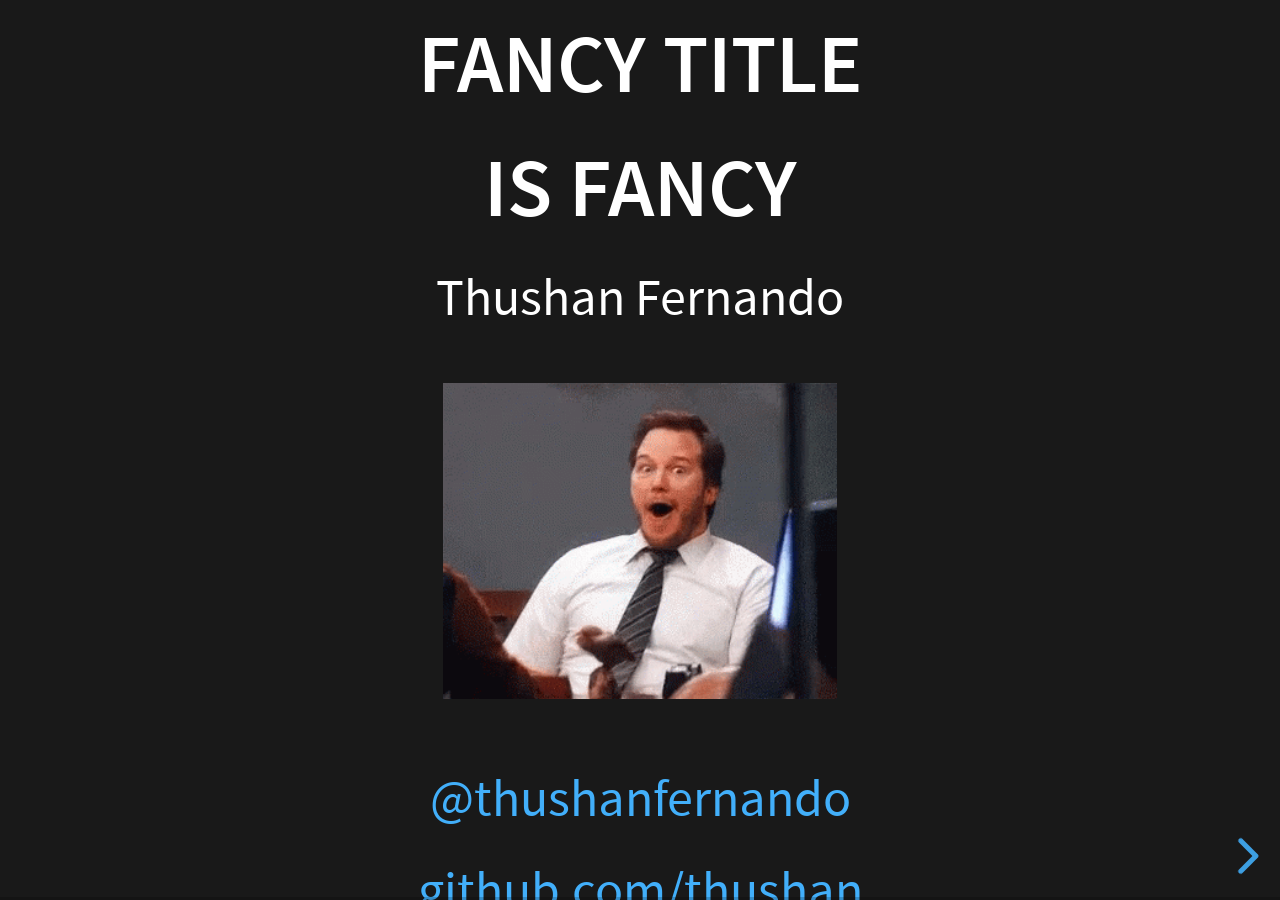
==== index.html @ 1bc40260 "Initial commit" ====
<!doctype html>
<html>
<head>
	<meta charset="utf-8">
	<meta name="viewport" content="width=device-width, initial-scale=1.0, maximum-scale=1.0, user-scalable=no">

	<meta name="apple-mobile-web-app-capable" content="yes">
	<meta name="apple-mobile-web-app-status-bar-style" content="black-translucent">

	<meta name="description" content="">
	<meta name="author" content="Thushan Fernando">

	<title>Fancy Title (2024)</title>

	<link rel="stylesheet" href="engine/reset.css">
	<link rel="stylesheet" href="engine/reveal.css">
	<link rel="stylesheet" href="engine/thushan.css">
	<link rel="stylesheet" href="engine/theme/black.css" id="theme">
	<link rel="stylesheet" href="engine/plugin/highlight/monokai.css" id="highlight-theme">
</head>
<body>
	<div class="reveal">
		<div class="slides">
			<section data-markdown>
				## Fancy title
				## Is fancy
				Thushan Fernando

				![Splash Image](assets/img/memes/chris-pratt-omg.gif)

				[@thushanfernando](https://twitter.com/thushanfernando)

				[github.com/thushan](https://github.com/thushan)
			</section>

			<section>
				<h3>Flowchart</h3>
				<div class="mermaid">
				  <pre>
					%%{init: {'theme': 'dark', 'themeVariables': { 'darkMode': true }}}%%
					flowchart TD
					  A[Start] --> B{Is it?};
					  B -- Yes --> C[OK];
					  C --> D[Rethink];
					  D --> B;
					  B -- No ----> E[End];
				  </pre>
				</div>
			  </section>
		</div>
	</div>

	<script src="engine/reveal.js"></script>
	<script src="engine/plugin/chart/chart.min.js"></script>
	<script src="engine/plugin/chart/plugin.js"></script>
	<script src="engine/plugin/chalkboard/plugin.js"></script>
	<script src="engine/plugin/notes/notes.js"></script>
	<script src="engine/plugin/markdown/markdown.js"></script>
	<script src="engine/plugin/highlight/highlight.js"></script>
	<script src="engine/plugin/mermaid/mermaid.js"></script>
	<script>
		Reveal.initialize({
			hash: true,
			chart: {
				defaults: {
					global: {
						title: { fontColor: "#FFF" },
						legend: {
							labels: { fontColor: "#FFF" },
						},
					},
					scale: {
						scaleLabel: { fontColor: "#FFF" },
						gridLines: { color: "#FFF", zeroLineColor: "#FFF" },
						ticks: { fontColor: "#FFF" },
					}
				},
				line: { borderColor: ["rgba(20,220,220,.8)", "rgba(220,120,120,.8)", "rgba(20,120,220,.8)"], "borderDash": [[5, 10], [0, 0]] },
				bar: { backgroundColor: ["rgba(20,220,220,.8)", "rgba(220,120,120,.8)", "rgba(20,120,220,.8)"] },
				pie: { backgroundColor: [["rgba(0,0,0,.8)", "rgba(220,20,20,.8)", "rgba(20,220,20,.8)", "rgba(220,220,20,.8)", "rgba(20,20,220,.8)"]] },
				radar: { borderColor: ["rgba(20,220,220,.8)", "rgba(220,120,120,.8)", "rgba(20,120,220,.8)"] },
			},
			plugins: [RevealMarkdown, RevealHighlight, RevealNotes, RevealChart, RevealChalkboard, RevealMermaid]
		});
	</script>
</body>

</html>
---- engine/reveal.css ----
/*!
* reveal.js 4.0.2
* https://revealjs.com
* MIT licensed
*
* Copyright (C) 2020 Hakim El Hattab, https://hakim.se
*/
.reveal .r-stretch,.reveal .stretch{max-width:none;max-height:none}.reveal pre.r-stretch code,.reveal pre.stretch code{height:100%;max-height:100%;box-sizing:border-box}.reveal .r-fit-text{display:inline-block;white-space:nowrap}.reveal .r-stack{display:grid}.reveal .r-stack>*{grid-area:1/1;margin:auto}.reveal .r-hstack,.reveal .r-vstack{display:flex}.reveal .r-hstack img,.reveal .r-hstack video,.reveal .r-vstack img,.reveal .r-vstack video{min-width:0;min-height:0;-o-object-fit:contain;object-fit:contain}.reveal .r-vstack{flex-direction:column;align-items:center;justify-content:center}.reveal .r-hstack{flex-direction:row;align-items:center;justify-content:center}.reveal .items-stretch{align-items:stretch}.reveal .items-start{align-items:flex-start}.reveal .items-center{align-items:center}.reveal .items-end{align-items:flex-end}.reveal .justify-between{justify-content:space-between}.reveal .justify-around{justify-content:space-around}.reveal .justify-start{justify-content:flex-start}.reveal .justify-center{justify-content:center}.reveal .justify-end{justify-content:flex-end}html.reveal-full-page{width:100%;height:100%;height:100vh;height:calc(var(--vh,1vh) * 100);overflow:hidden}.reveal-viewport{height:100%;overflow:hidden;position:relative;line-height:1;margin:0;background-color:#fff;color:#000}.reveal .slides section .fragment{opacity:0;visibility:hidden;transition:all .2s ease;will-change:opacity}.reveal .slides section .fragment.visible{opacity:1;visibility:inherit}.reveal .slides section .fragment.disabled{transition:none}.reveal .slides section .fragment.grow{opacity:1;visibility:inherit}.reveal .slides section .fragment.grow.visible{transform:scale(1.3)}.reveal .slides section .fragment.shrink{opacity:1;visibility:inherit}.reveal .slides section .fragment.shrink.visible{transform:scale(.7)}.reveal .slides section .fragment.zoom-in{transform:scale(.1)}.reveal .slides section .fragment.zoom-in.visible{transform:none}.reveal .slides section .fragment.fade-out{opacity:1;visibility:inherit}.reveal .slides section .fragment.fade-out.visible{opacity:0;visibility:hidden}.reveal .slides section .fragment.semi-fade-out{opacity:1;visibility:inherit}.reveal .slides section .fragment.semi-fade-out.visible{opacity:.5;visibility:inherit}.reveal .slides section .fragment.strike{opacity:1;visibility:inherit}.reveal .slides section .fragment.strike.visible{text-decoration:line-through}.reveal .slides section .fragment.fade-up{transform:translate(0,40px)}.reveal .slides section .fragment.fade-up.visible{transform:translate(0,0)}.reveal .slides section .fragment.fade-down{transform:translate(0,-40px)}.reveal .slides section .fragment.fade-down.visible{transform:translate(0,0)}.reveal .slides section .fragment.fade-right{transform:translate(-40px,0)}.reveal .slides section .fragment.fade-right.visible{transform:translate(0,0)}.reveal .slides section .fragment.fade-left{transform:translate(40px,0)}.reveal .slides section .fragment.fade-left.visible{transform:translate(0,0)}.reveal .slides section .fragment.current-visible,.reveal .slides section .fragment.fade-in-then-out{opacity:0;visibility:hidden}.reveal .slides section .fragment.current-visible.current-fragment,.reveal .slides section .fragment.fade-in-then-out.current-fragment{opacity:1;visibility:inherit}.reveal .slides section .fragment.fade-in-then-semi-out{opacity:0;visibility:hidden}.reveal .slides section .fragment.fade-in-then-semi-out.visible{opacity:.5;visibility:inherit}.reveal .slides section .fragment.fade-in-then-semi-out.current-fragment{opacity:1;visibility:inherit}.reveal .slides section .fragment.highlight-blue,.reveal .slides section .fragment.highlight-current-blue,.reveal .slides section .fragment.highlight-current-green,.reveal .slides section .fragment.highlight-current-red,.reveal .slides section .fragment.highlight-green,.reveal .slides section .fragment.highlight-red{opacity:1;visibility:inherit}.reveal .slides section .fragment.highlight-red.visible{color:#ff2c2d}.reveal .slides section .fragment.highlight-green.visible{color:#17ff2e}.reveal .slides section .fragment.highlight-blue.visible{color:#1b91ff}.reveal .slides section .fragment.highlight-current-red.current-fragment{color:#ff2c2d}.reveal .slides section .fragment.highlight-current-green.current-fragment{color:#17ff2e}.reveal .slides section .fragment.highlight-current-blue.current-fragment{color:#1b91ff}.reveal:after{content:'';font-style:italic}.reveal iframe{z-index:1}.reveal a{position:relative}@keyframes bounce-right{0%,10%,25%,40%,50%{transform:translateX(0)}20%{transform:translateX(10px)}30%{transform:translateX(-5px)}}@keyframes bounce-left{0%,10%,25%,40%,50%{transform:translateX(0)}20%{transform:translateX(-10px)}30%{transform:translateX(5px)}}@keyframes bounce-down{0%,10%,25%,40%,50%{transform:translateY(0)}20%{transform:translateY(10px)}30%{transform:translateY(-5px)}}.reveal .controls{display:none;position:absolute;top:auto;bottom:12px;right:12px;left:auto;z-index:11;color:#000;pointer-events:none;font-size:10px}.reveal .controls button{position:absolute;padding:0;background-color:transparent;border:0;outline:0;cursor:pointer;color:currentColor;transform:scale(.9999);transition:color .2s ease,opacity .2s ease,transform .2s ease;z-index:2;pointer-events:auto;font-size:inherit;visibility:hidden;opacity:0;-webkit-appearance:none;-webkit-tap-highlight-color:transparent}.reveal .controls .controls-arrow:after,.reveal .controls .controls-arrow:before{content:'';position:absolute;top:0;left:0;width:2.6em;height:.5em;border-radius:.25em;background-color:currentColor;transition:all .15s ease,background-color .8s ease;transform-origin:.2em 50%;will-change:transform}.reveal .controls .controls-arrow{position:relative;width:3.6em;height:3.6em}.reveal .controls .controls-arrow:before{transform:translateX(.5em) translateY(1.55em) rotate(45deg)}.reveal .controls .controls-arrow:after{transform:translateX(.5em) translateY(1.55em) rotate(-45deg)}.reveal .controls .controls-arrow:hover:before{transform:translateX(.5em) translateY(1.55em) rotate(40deg)}.reveal .controls .controls-arrow:hover:after{transform:translateX(.5em) translateY(1.55em) rotate(-40deg)}.reveal .controls .controls-arrow:active:before{transform:translateX(.5em) translateY(1.55em) rotate(36deg)}.reveal .controls .controls-arrow:active:after{transform:translateX(.5em) translateY(1.55em) rotate(-36deg)}.reveal .controls .navigate-left{right:6.4em;bottom:3.2em;transform:translateX(-10px)}.reveal .controls .navigate-left.highlight{animation:bounce-left 2s 50 both ease-out}.reveal .controls .navigate-right{right:0;bottom:3.2em;transform:translateX(10px)}.reveal .controls .navigate-right .controls-arrow{transform:rotate(180deg)}.reveal .controls .navigate-right.highlight{animation:bounce-right 2s 50 both ease-out}.reveal .controls .navigate-up{right:3.2em;bottom:6.4em;transform:translateY(-10px)}.reveal .controls .navigate-up .controls-arrow{transform:rotate(90deg)}.reveal .controls .navigate-down{right:3.2em;bottom:-1.4em;padding-bottom:1.4em;transform:translateY(10px)}.reveal .controls .navigate-down .controls-arrow{transform:rotate(-90deg)}.reveal .controls .navigate-down.highlight{animation:bounce-down 2s 50 both ease-out}.reveal .controls[data-controls-back-arrows=faded] .navigate-up.enabled{opacity:.3}.reveal .controls[data-controls-back-arrows=faded] .navigate-up.enabled:hover{opacity:1}.reveal .controls[data-controls-back-arrows=hidden] .navigate-up.enabled{opacity:0;visibility:hidden}.reveal .controls .enabled{visibility:visible;opacity:.9;cursor:pointer;transform:none}.reveal .controls .enabled.fragmented{opacity:.5}.reveal .controls .enabled.fragmented:hover,.reveal .controls .enabled:hover{opacity:1}.reveal:not(.rtl) .controls[data-controls-back-arrows=faded] .navigate-left.enabled{opacity:.3}.reveal:not(.rtl) .controls[data-controls-back-arrows=faded] .navigate-left.enabled:hover{opacity:1}.reveal:not(.rtl) .controls[data-controls-back-arrows=hidden] .navigate-left.enabled{opacity:0;visibility:hidden}.reveal.rtl .controls[data-controls-back-arrows=faded] .navigate-right.enabled{opacity:.3}.reveal.rtl .controls[data-controls-back-arrows=faded] .navigate-right.enabled:hover{opacity:1}.reveal.rtl .controls[data-controls-back-arrows=hidden] .navigate-right.enabled{opacity:0;visibility:hidden}.reveal[data-navigation-mode=linear].has-horizontal-slides .navigate-down,.reveal[data-navigation-mode=linear].has-horizontal-slides .navigate-up{display:none}.reveal:not(.has-vertical-slides) .controls .navigate-left,.reveal[data-navigation-mode=linear].has-horizontal-slides .navigate-left{bottom:1.4em;right:5.5em}.reveal:not(.has-vertical-slides) .controls .navigate-right,.reveal[data-navigation-mode=linear].has-horizontal-slides .navigate-right{bottom:1.4em;right:.5em}.reveal:not(.has-horizontal-slides) .controls .navigate-up{right:1.4em;bottom:5em}.reveal:not(.has-horizontal-slides) .controls .navigate-down{right:1.4em;bottom:.5em}.reveal.has-dark-background .controls{color:#fff}.reveal.has-light-background .controls{color:#000}.reveal.no-hover .controls .controls-arrow:active:before,.reveal.no-hover .controls .controls-arrow:hover:before{transform:translateX(.5em) translateY(1.55em) rotate(45deg)}.reveal.no-hover .controls .controls-arrow:active:after,.reveal.no-hover .controls .controls-arrow:hover:after{transform:translateX(.5em) translateY(1.55em) rotate(-45deg)}@media screen and (min-width:500px){.reveal .controls[data-controls-layout=edges]{top:0;right:0;bottom:0;left:0}.reveal .controls[data-controls-layout=edges] .navigate-down,.reveal .controls[data-controls-layout=edges] .navigate-left,.reveal .controls[data-controls-layout=edges] .navigate-right,.reveal .controls[data-controls-layout=edges] .navigate-up{bottom:auto;right:auto}.reveal .controls[data-controls-layout=edges] .navigate-left{top:50%;left:.8em;margin-top:-1.8em}.reveal .controls[data-controls-layout=edges] .navigate-right{top:50%;right:.8em;margin-top:-1.8em}.reveal .controls[data-controls-layout=edges] .navigate-up{top:.8em;left:50%;margin-left:-1.8em}.reveal .controls[data-controls-layout=edges] .navigate-down{bottom:-.3em;left:50%;margin-left:-1.8em}}.reveal .progress{position:absolute;display:none;height:3px;width:100%;bottom:0;left:0;z-index:10;background-color:rgba(0,0,0,.2);color:#fff}.reveal .progress:after{content:'';display:block;position:absolute;height:10px;width:100%;top:-10px}.reveal .progress span{display:block;height:100%;width:100%;background-color:currentColor;transition:transform .8s cubic-bezier(.26,.86,.44,.985);transform-origin:0 0;transform:scaleX(0)}.reveal .slide-number{position:absolute;display:block;right:8px;bottom:8px;z-index:31;font-family:Helvetica,sans-serif;font-size:12px;line-height:1;color:#fff;background-color:rgba(0,0,0,.4);padding:5px}.reveal .slide-number a{color:currentColor}.reveal .slide-number-delimiter{margin:0 3px}.reveal{position:relative;width:100%;height:100%;overflow:hidden;touch-action:pinch-zoom}.reveal.embedded{touch-action:pan-y}.reveal .slides{position:absolute;width:100%;height:100%;top:0;right:0;bottom:0;left:0;margin:auto;pointer-events:none;overflow:visible;z-index:1;text-align:center;perspective:600px;perspective-origin:50% 40%}.reveal .slides>section{perspective:600px}.reveal .slides>section,.reveal .slides>section>section{display:none;position:absolute;width:100%;pointer-events:auto;z-index:10;transform-style:flat;transition:transform-origin .8s cubic-bezier(.26,.86,.44,.985),transform .8s cubic-bezier(.26,.86,.44,.985),visibility .8s cubic-bezier(.26,.86,.44,.985),opacity .8s cubic-bezier(.26,.86,.44,.985)}.reveal[data-transition-speed=fast] .slides section{transition-duration:.4s}.reveal[data-transition-speed=slow] .slides section{transition-duration:1.2s}.reveal .slides section[data-transition-speed=fast]{transition-duration:.4s}.reveal .slides section[data-transition-speed=slow]{transition-duration:1.2s}.reveal .slides>section.stack{padding-top:0;padding-bottom:0;pointer-events:none;height:100%}.reveal .slides>section.present,.reveal .slides>section>section.present{display:block;z-index:11;opacity:1}.reveal .slides>section:empty,.reveal .slides>section>section:empty,.reveal .slides>section>section[data-background-interactive],.reveal .slides>section[data-background-interactive]{pointer-events:none}.reveal.center,.reveal.center .slides,.reveal.center .slides section{min-height:0!important}.reveal .slides>section:not(.present),.reveal .slides>section>section:not(.present){pointer-events:none}.reveal.overview .slides>section,.reveal.overview .slides>section>section{pointer-events:auto}.reveal .slides>section.future,.reveal .slides>section.past,.reveal .slides>section>section.future,.reveal .slides>section>section.past{opacity:0}.reveal.slide section{-webkit-backface-visibility:hidden;backface-visibility:hidden}.reveal .slides>section[data-transition=slide].past,.reveal .slides>section[data-transition~=slide-out].past,.reveal.slide .slides>section:not([data-transition]).past{transform:translate(-150%,0)}.reveal .slides>section[data-transition=slide].future,.reveal .slides>section[data-transition~=slide-in].future,.reveal.slide .slides>section:not([data-transition]).future{transform:translate(150%,0)}.reveal .slides>section>section[data-transition=slide].past,.reveal .slides>section>section[data-transition~=slide-out].past,.reveal.slide .slides>section>section:not([data-transition]).past{transform:translate(0,-150%)}.reveal .slides>section>section[data-transition=slide].future,.reveal .slides>section>section[data-transition~=slide-in].future,.reveal.slide .slides>section>section:not([data-transition]).future{transform:translate(0,150%)}.reveal.linear section{-webkit-backface-visibility:hidden;backface-visibility:hidden}.reveal .slides>section[data-transition=linear].past,.reveal .slides>section[data-transition~=linear-out].past,.reveal.linear .slides>section:not([data-transition]).past{transform:translate(-150%,0)}.reveal .slides>section[data-transition=linear].future,.reveal .slides>section[data-transition~=linear-in].future,.reveal.linear .slides>section:not([data-transition]).future{transform:translate(150%,0)}.reveal .slides>section>section[data-transition=linear].past,.reveal .slides>section>section[data-transition~=linear-out].past,.reveal.linear .slides>section>section:not([data-transition]).past{transform:translate(0,-150%)}.reveal .slides>section>section[data-transition=linear].future,.reveal .slides>section>section[data-transition~=linear-in].future,.reveal.linear .slides>section>section:not([data-transition]).future{transform:translate(0,150%)}.reveal .slides section[data-transition=default].stack,.reveal.default .slides section.stack{transform-style:preserve-3d}.reveal .slides>section[data-transition=default].past,.reveal .slides>section[data-transition~=default-out].past,.reveal.default .slides>section:not([data-transition]).past{transform:translate3d(-100%,0,0) rotateY(-90deg) translate3d(-100%,0,0)}.reveal .slides>section[data-transition=default].future,.reveal .slides>section[data-transition~=default-in].future,.reveal.default .slides>section:not([data-transition]).future{transform:translate3d(100%,0,0) rotateY(90deg) translate3d(100%,0,0)}.reveal .slides>section>section[data-transition=default].past,.reveal .slides>section>section[data-transition~=default-out].past,.reveal.default .slides>section>section:not([data-transition]).past{transform:translate3d(0,-300px,0) rotateX(70deg) translate3d(0,-300px,0)}.reveal .slides>section>section[data-transition=default].future,.reveal .slides>section>section[data-transition~=default-in].future,.reveal.default .slides>section>section:not([data-transition]).future{transform:translate3d(0,300px,0) rotateX(-70deg) translate3d(0,300px,0)}.reveal .slides section[data-transition=convex].stack,.reveal.convex .slides section.stack{transform-style:preserve-3d}.reveal .slides>section[data-transition=convex].past,.reveal .slides>section[data-transition~=convex-out].past,.reveal.convex .slides>section:not([data-transition]).past{transform:translate3d(-100%,0,0) rotateY(-90deg) translate3d(-100%,0,0)}.reveal .slides>section[data-transition=convex].future,.reveal .slides>section[data-transition~=convex-in].future,.reveal.convex .slides>section:not([data-transition]).future{transform:translate3d(100%,0,0) rotateY(90deg) translate3d(100%,0,0)}.reveal .slides>section>section[data-transition=convex].past,.reveal .slides>section>section[data-transition~=convex-out].past,.reveal.convex .slides>section>section:not([data-transition]).past{transform:translate3d(0,-300px,0) rotateX(70deg) translate3d(0,-300px,0)}.reveal .slides>section>section[data-transition=convex].future,.reveal .slides>section>section[data-transition~=convex-in].future,.reveal.convex .slides>section>section:not([data-transition]).future{transform:translate3d(0,300px,0) rotateX(-70deg) translate3d(0,300px,0)}.reveal .slides section[data-transition=concave].stack,.reveal.concave .slides section.stack{transform-style:preserve-3d}.reveal .slides>section[data-transition=concave].past,.reveal .slides>section[data-transition~=concave-out].past,.reveal.concave .slides>section:not([data-transition]).past{transform:translate3d(-100%,0,0) rotateY(90deg) translate3d(-100%,0,0)}.reveal .slides>section[data-transition=concave].future,.reveal .slides>section[data-transition~=concave-in].future,.reveal.concave .slides>section:not([data-transition]).future{transform:translate3d(100%,0,0) rotateY(-90deg) translate3d(100%,0,0)}.reveal .slides>section>section[data-transition=concave].past,.reveal .slides>section>section[data-transition~=concave-out].past,.reveal.concave .slides>section>section:not([data-transition]).past{transform:translate3d(0,-80%,0) rotateX(-70deg) translate3d(0,-80%,0)}.reveal .slides>section>section[data-transition=concave].future,.reveal .slides>section>section[data-transition~=concave-in].future,.reveal.concave .slides>section>section:not([data-transition]).future{transform:translate3d(0,80%,0) rotateX(70deg) translate3d(0,80%,0)}.reveal .slides section[data-transition=zoom],.reveal.zoom .slides section:not([data-transition]){transition-timing-function:ease}.reveal .slides>section[data-transition=zoom].past,.reveal .slides>section[data-transition~=zoom-out].past,.reveal.zoom .slides>section:not([data-transition]).past{visibility:hidden;transform:scale(16)}.reveal .slides>section[data-transition=zoom].future,.reveal .slides>section[data-transition~=zoom-in].future,.reveal.zoom .slides>section:not([data-transition]).future{visibility:hidden;transform:scale(.2)}.reveal .slides>section>section[data-transition=zoom].past,.reveal .slides>section>section[data-transition~=zoom-out].past,.reveal.zoom .slides>section>section:not([data-transition]).past{transform:scale(16)}.reveal .slides>section>section[data-transition=zoom].future,.reveal .slides>section>section[data-transition~=zoom-in].future,.reveal.zoom .slides>section>section:not([data-transition]).future{transform:scale(.2)}.reveal.cube .slides{perspective:1300px}.reveal.cube .slides section{padding:30px;min-height:700px;-webkit-backface-visibility:hidden;backface-visibility:hidden;box-sizing:border-box;transform-style:preserve-3d}.reveal.center.cube .slides section{min-height:0}.reveal.cube .slides section:not(.stack):before{content:'';position:absolute;display:block;width:100%;height:100%;left:0;top:0;background:rgba(0,0,0,.1);border-radius:4px;transform:translateZ(-20px)}.reveal.cube .slides section:not(.stack):after{content:'';position:absolute;display:block;width:90%;height:30px;left:5%;bottom:0;background:0 0;z-index:1;border-radius:4px;box-shadow:0 95px 25px rgba(0,0,0,.2);transform:translateZ(-90px) rotateX(65deg)}.reveal.cube .slides>section.stack{padding:0;background:0 0}.reveal.cube .slides>section.past{transform-origin:100% 0;transform:translate3d(-100%,0,0) rotateY(-90deg)}.reveal.cube .slides>section.future{transform-origin:0 0;transform:translate3d(100%,0,0) rotateY(90deg)}.reveal.cube .slides>section>section.past{transform-origin:0 100%;transform:translate3d(0,-100%,0) rotateX(90deg)}.reveal.cube .slides>section>section.future{transform-origin:0 0;transform:translate3d(0,100%,0) rotateX(-90deg)}.reveal.page .slides{perspective-origin:0 50%;perspective:3000px}.reveal.page .slides section{padding:30px;min-height:700px;box-sizing:border-box;transform-style:preserve-3d}.reveal.page .slides section.past{z-index:12}.reveal.page .slides section:not(.stack):before{content:'';position:absolute;display:block;width:100%;height:100%;left:0;top:0;background:rgba(0,0,0,.1);transform:translateZ(-20px)}.reveal.page .slides section:not(.stack):after{content:'';position:absolute;display:block;width:90%;height:30px;left:5%;bottom:0;background:0 0;z-index:1;border-radius:4px;box-shadow:0 95px 25px rgba(0,0,0,.2);-webkit-transform:translateZ(-90px) rotateX(65deg)}.reveal.page .slides>section.stack{padding:0;background:0 0}.reveal.page .slides>section.past{transform-origin:0 0;transform:translate3d(-40%,0,0) rotateY(-80deg)}.reveal.page .slides>section.future{transform-origin:100% 0;transform:translate3d(0,0,0)}.reveal.page .slides>section>section.past{transform-origin:0 0;transform:translate3d(0,-40%,0) rotateX(80deg)}.reveal.page .slides>section>section.future{transform-origin:0 100%;transform:translate3d(0,0,0)}.reveal .slides section[data-transition=fade],.reveal.fade .slides section:not([data-transition]),.reveal.fade .slides>section>section:not([data-transition]){transform:none;transition:opacity .5s}.reveal.fade.overview .slides section,.reveal.fade.overview .slides>section>section{transition:none}.reveal .slides section[data-transition=none],.reveal.none .slides section:not([data-transition]){transform:none;transition:none}.reveal .pause-overlay{position:absolute;top:0;left:0;width:100%;height:100%;background:#000;visibility:hidden;opacity:0;z-index:100;transition:all 1s ease}.reveal .pause-overlay .resume-button{position:absolute;bottom:20px;right:20px;color:#ccc;border-radius:2px;padding:6px 14px;border:2px solid #ccc;font-size:16px;background:0 0;cursor:pointer}.reveal .pause-overlay .resume-button:hover{color:#fff;border-color:#fff}.reveal.paused .pause-overlay{visibility:visible;opacity:1}.reveal .no-transition,.reveal .no-transition *,.reveal .slides.disable-slide-transitions section{transition:none!important}.reveal .slides.disable-slide-transitions section{transform:none!important}.reveal .backgrounds{position:absolute;width:100%;height:100%;top:0;left:0;perspective:600px}.reveal .slide-background{display:none;position:absolute;width:100%;height:100%;opacity:0;visibility:hidden;overflow:hidden;background-color:rgba(0,0,0,0);transition:all .8s cubic-bezier(.26,.86,.44,.985)}.reveal .slide-background-content{position:absolute;width:100%;height:100%;background-position:50% 50%;background-repeat:no-repeat;background-size:cover}.reveal .slide-background.stack{display:block}.reveal .slide-background.present{opacity:1;visibility:visible;z-index:2}.print-pdf .reveal .slide-background{opacity:1!important;visibility:visible!important}.reveal .slide-background video{position:absolute;width:100%;height:100%;max-width:none;max-height:none;top:0;left:0;-o-object-fit:cover;object-fit:cover}.reveal .slide-background[data-background-size=contain] video{-o-object-fit:contain;object-fit:contain}.reveal>.backgrounds .slide-background[data-background-transition=none],.reveal[data-background-transition=none]>.backgrounds .slide-background{transition:none}.reveal>.backgrounds .slide-background[data-background-transition=slide],.reveal[data-background-transition=slide]>.backgrounds .slide-background{opacity:1;-webkit-backface-visibility:hidden;backface-visibility:hidden}.reveal>.backgrounds .slide-background.past[data-background-transition=slide],.reveal[data-background-transition=slide]>.backgrounds .slide-background.past{transform:translate(-100%,0)}.reveal>.backgrounds .slide-background.future[data-background-transition=slide],.reveal[data-background-transition=slide]>.backgrounds .slide-background.future{transform:translate(100%,0)}.reveal>.backgrounds .slide-background>.slide-background.past[data-background-transition=slide],.reveal[data-background-transition=slide]>.backgrounds .slide-background>.slide-background.past{transform:translate(0,-100%)}.reveal>.backgrounds .slide-background>.slide-background.future[data-background-transition=slide],.reveal[data-background-transition=slide]>.backgrounds .slide-background>.slide-background.future{transform:translate(0,100%)}.reveal>.backgrounds .slide-background.past[data-background-transition=convex],.reveal[data-background-transition=convex]>.backgrounds .slide-background.past{opacity:0;transform:translate3d(-100%,0,0) rotateY(-90deg) translate3d(-100%,0,0)}.reveal>.backgrounds .slide-background.future[data-background-transition=convex],.reveal[data-background-transition=convex]>.backgrounds .slide-background.future{opacity:0;transform:translate3d(100%,0,0) rotateY(90deg) translate3d(100%,0,0)}.reveal>.backgrounds .slide-background>.slide-background.past[data-background-transition=convex],.reveal[data-background-transition=convex]>.backgrounds .slide-background>.slide-background.past{opacity:0;transform:translate3d(0,-100%,0) rotateX(90deg) translate3d(0,-100%,0)}.reveal>.backgrounds .slide-background>.slide-background.future[data-background-transition=convex],.reveal[data-background-transition=convex]>.backgrounds .slide-background>.slide-background.future{opacity:0;transform:translate3d(0,100%,0) rotateX(-90deg) translate3d(0,100%,0)}.reveal>.backgrounds .slide-background.past[data-background-transition=concave],.reveal[data-background-transition=concave]>.backgrounds .slide-background.past{opacity:0;transform:translate3d(-100%,0,0) rotateY(90deg) translate3d(-100%,0,0)}.reveal>.backgrounds .slide-background.future[data-background-transition=concave],.reveal[data-background-transition=concave]>.backgrounds .slide-background.future{opacity:0;transform:translate3d(100%,0,0) rotateY(-90deg) translate3d(100%,0,0)}.reveal>.backgrounds .slide-background>.slide-background.past[data-background-transition=concave],.reveal[data-background-transition=concave]>.backgrounds .slide-background>.slide-background.past{opacity:0;transform:translate3d(0,-100%,0) rotateX(-90deg) translate3d(0,-100%,0)}.reveal>.backgrounds .slide-background>.slide-background.future[data-background-transition=concave],.reveal[data-background-transition=concave]>.backgrounds .slide-background>.slide-background.future{opacity:0;transform:translate3d(0,100%,0) rotateX(90deg) translate3d(0,100%,0)}.reveal>.backgrounds .slide-background[data-background-transition=zoom],.reveal[data-background-transition=zoom]>.backgrounds .slide-background{transition-timing-function:ease}.reveal>.backgrounds .slide-background.past[data-background-transition=zoom],.reveal[data-background-transition=zoom]>.backgrounds .slide-background.past{opacity:0;visibility:hidden;transform:scale(16)}.reveal>.backgrounds .slide-background.future[data-background-transition=zoom],.reveal[data-background-transition=zoom]>.backgrounds .slide-background.future{opacity:0;visibility:hidden;transform:scale(.2)}.reveal>.backgrounds .slide-background>.slide-background.past[data-background-transition=zoom],.reveal[data-background-transition=zoom]>.backgrounds .slide-background>.slide-background.past{opacity:0;visibility:hidden;transform:scale(16)}.reveal>.backgrounds .slide-background>.slide-background.future[data-background-transition=zoom],.reveal[data-background-transition=zoom]>.backgrounds .slide-background>.slide-background.future{opacity:0;visibility:hidden;transform:scale(.2)}.reveal[data-transition-speed=fast]>.backgrounds .slide-background{transition-duration:.4s}.reveal[data-transition-speed=slow]>.backgrounds .slide-background{transition-duration:1.2s}.reveal [data-auto-animate-target^=unmatched]{will-change:opacity}.reveal section[data-auto-animate]:not(.stack):not([data-auto-animate=running]) [data-auto-animate-target^=unmatched]{opacity:0}.reveal.overview{perspective-origin:50% 50%;perspective:700px}.reveal.overview .slides{-moz-transform-style:preserve-3d}.reveal.overview .slides section{height:100%;top:0!important;opacity:1!important;overflow:hidden;visibility:visible!important;cursor:pointer;box-sizing:border-box}.reveal.overview .slides section.present,.reveal.overview .slides section:hover{outline:10px solid rgba(150,150,150,.4);outline-offset:10px}.reveal.overview .slides section .fragment{opacity:1;transition:none}.reveal.overview .slides section:after,.reveal.overview .slides section:before{display:none!important}.reveal.overview .slides>section.stack{padding:0;top:0!important;background:0 0;outline:0;overflow:visible}.reveal.overview .backgrounds{perspective:inherit;-moz-transform-style:preserve-3d}.reveal.overview .backgrounds .slide-background{opacity:1;visibility:visible;outline:10px solid rgba(150,150,150,.1);outline-offset:10px}.reveal.overview .backgrounds .slide-background.stack{overflow:visible}.reveal.overview .slides section,.reveal.overview-deactivating .slides section{transition:none}.reveal.overview .backgrounds .slide-background,.reveal.overview-deactivating .backgrounds .slide-background{transition:none}.reveal.rtl .slides,.reveal.rtl .slides h1,.reveal.rtl .slides h2,.reveal.rtl .slides h3,.reveal.rtl .slides h4,.reveal.rtl .slides h5,.reveal.rtl .slides h6{direction:rtl;font-family:sans-serif}.reveal.rtl code,.reveal.rtl pre{direction:ltr}.reveal.rtl ol,.reveal.rtl ul{text-align:right}.reveal.rtl .progress span{transform-origin:100% 0}.reveal.has-parallax-background .backgrounds{transition:all .8s ease}.reveal.has-parallax-background[data-transition-speed=fast] .backgrounds{transition-duration:.4s}.reveal.has-parallax-background[data-transition-speed=slow] .backgrounds{transition-duration:1.2s}.reveal>.overlay{position:absolute;top:0;left:0;width:100%;height:100%;z-index:1000;background:rgba(0,0,0,.9);transition:all .3s ease}.reveal>.overlay .spinner{position:absolute;display:block;top:50%;left:50%;width:32px;height:32px;margin:-16px 0 0 -16px;z-index:10;background-image:url([data-uri]%2F%2F%2F6%2Bvr8nJybW1tcDAwOjo6Nvb26ioqKOjo7Ozs%2FLy8vz8%2FAAAAAAAAAAAACH%2FC05FVFNDQVBFMi4wAwEAAAAh%2FhpDcmVhdGVkIHdpdGggYWpheGxvYWQuaW5mbwAh%[base64]%2FV%2FnmOM82XiHRLYKhKP1oZmADdEAAAh%2BQQJCgAAACwAAAAAIAAgAAAE6hDISWlZpOrNp1lGNRSdRpDUolIGw5RUYhhHukqFu8DsrEyqnWThGvAmhVlteBvojpTDDBUEIFwMFBRAmBkSgOrBFZogCASwBDEY%2FCZSg7GSE0gSCjQBMVG023xWBhklAnoEdhQEfyNqMIcKjhRsjEdnezB%2BA4k8gTwJhFuiW4dokXiloUepBAp5qaKpp6%2BHo7aWW54wl7obvEe0kRuoplCGepwSx2jJvqHEmGt6whJpGpfJCHmOoNHKaHx61WiSR92E4lbFoq%2BB6QDtuetcaBPnW6%2BO7wDHpIiK9SaVK5GgV543tzjgGcghAgAh%[base64]%2B%2BG%2Bw48edZPK%2BM6hLJpQg484enXIdQFSS1u6UhksENEQAAIfkECQoAAAAsAAAAACAAIAAABOcQyEmpGKLqzWcZRVUQnZYg1aBSh2GUVEIQ2aQOE%2BG%2BcD4ntpWkZQj1JIiZIogDFFyHI0UxQwFugMSOFIPJftfVAEoZLBbcLEFhlQiqGp1Vd140AUklUN3eCA51C1EWMzMCezCBBmkxVIVHBWd3HHl9JQOIJSdSnJ0TDKChCwUJjoWMPaGqDKannasMo6WnM562R5YluZRwur0wpgqZE7NKUm%2BFNRPIhjBJxKZteWuIBMN4zRMIVIhffcgojwCF117i4nlLnY5ztRLsnOk%2BaV%2BoJY7V7m76PdkS4trKcdg0Zc0tTcKkRAAAIfkECQoAAAAsAAAAACAAIAAABO4QyEkpKqjqzScpRaVkXZWQEximw1BSCUEIlDohrft6cpKCk5xid5MNJTaAIkekKGQkWyKHkvhKsR7ARmitkAYDYRIbUQRQjWBwJRzChi9CRlBcY1UN4g0%[base64]%[base64]%2BE71SRQeyqUToLA7VxF0JDyIQh%2FMVVPMt1ECZlfcjZJ9mIKoaTl1MRIl5o4CUKXOwmyrCInCKqcWtvadL2SYhyASyNDJ0uIiRMDjI0Fd30%2FiI2UA5GSS5UDj2l6NoqgOgN4gksEBgYFf0FDqKgHnyZ9OX8HrgYHdHpcHQULXAS2qKpENRg7eAMLC7kTBaixUYFkKAzWAAnLC7FLVxLWDBLKCwaKTULgEwbLA4hJtOkSBNqITT3xEgfLpBtzE%2FjiuL04RGEBgwWhShRgQExHBAAh%2BQQJCgAAACwAAAAAIAAgAAAE7xDISWlSqerNpyJKhWRdlSAVoVLCWk6JKlAqAavhO9UkUHsqlE6CwO1cRdCQ8iEIfzFVTzLdRAmZX3I2SfZiCqGk5dTESJeaOAlClzsJsqwiJwiqnFrb2nS9kmIcgEsjQydLiIlHehhpejaIjzh9eomSjZR%[base64]%2BE71SRQeyqUToLA7VxF0JDyIQh%[base64]%2BE71SRQeyqUToLA7VxF0JDyIQh%2FMVVPMt1ECZlfcjZJ9mIKoaTl1MRIl5o4CUKXOwmyrCInCKqcWtvadL2SYhyASyNDJ0uIiUd6GAULDJCRiXo1CpGXDJOUjY%2BYip9DhToJA4RBLwMLCwVDfRgbBAaqqoZ1XBMHswsHtxtFaH1iqaoGNgAIxRpbFAgfPQSqpbgGBqUD1wBXeCYp1AYZ19JJOYgH1KwA4UBvQwXUBxPqVD9L3sbp2BNk2xvvFPJd%2BMFCN6HAAIKgNggY0KtEBAAh%[base64]%2BvsYMDAzZQPC9VCNkDWUhGkuE5PxJNwiUK4UfLzOlD4WvzAHaoG9nxPi5d%2BjYUqfAhhykOFwJWiAAAIfkECQoAAAAsAAAAACAAIAAABPAQyElpUqnqzaciSoVkXVUMFaFSwlpOCcMYlErAavhOMnNLNo8KsZsMZItJEIDIFSkLGQoQTNhIsFehRww2CQLKF0tYGKYSg%2BygsZIuNqJksKgbfgIGepNo2cIUB3V1B3IvNiBYNQaDSTtfhhx0CwVPI0UJe0%2Bbm4g5VgcGoqOcnjmjqDSdnhgEoamcsZuXO1aWQy8KAwOAuTYYGwi7w5h%2BKr0SJ8MFihpNbx%2B4Erq7BYBuzsdiH1jCAzoSfl0rVirNbRXlBBlLX%2BBP0XJLAPGzTkAuAOqb0WT5AH7OcdCm5B8TgRwSRKIHQtaLCwg1RAAAOwAAAAAAAAAAAA%3D%3D);visibility:visible;opacity:.6;transition:all .3s ease}.reveal>.overlay header{position:absolute;left:0;top:0;width:100%;padding:5px;z-index:2;box-sizing:border-box}.reveal>.overlay header a{display:inline-block;width:40px;height:40px;line-height:36px;padding:0 10px;float:right;opacity:.6;box-sizing:border-box}.reveal>.overlay header a:hover{opacity:1}.reveal>.overlay header a .icon{display:inline-block;width:20px;height:20px;background-position:50% 50%;background-size:100%;background-repeat:no-repeat}.reveal>.overlay header a.close .icon{background-image:url([data-uri])}.reveal>.overlay header a.external .icon{background-image:url([data-uri])}.reveal>.overlay .viewport{position:absolute;display:flex;top:50px;right:0;bottom:0;left:0}.reveal>.overlay.overlay-preview .viewport iframe{width:100%;height:100%;max-width:100%;max-height:100%;border:0;opacity:0;visibility:hidden;transition:all .3s ease}.reveal>.overlay.overlay-preview.loaded .viewport iframe{opacity:1;visibility:visible}.reveal>.overlay.overlay-preview.loaded .viewport-inner{position:absolute;z-index:-1;left:0;top:45%;width:100%;text-align:center;letter-spacing:normal}.reveal>.overlay.overlay-preview .x-frame-error{opacity:0;transition:opacity .3s ease .3s}.reveal>.overlay.overlay-preview.loaded .x-frame-error{opacity:1}.reveal>.overlay.overlay-preview.loaded .spinner{opacity:0;visibility:hidden;transform:scale(.2)}.reveal>.overlay.overlay-help .viewport{overflow:auto;color:#fff}.reveal>.overlay.overlay-help .viewport .viewport-inner{width:600px;margin:auto;padding:20px 20px 80px 20px;text-align:center;letter-spacing:normal}.reveal>.overlay.overlay-help .viewport .viewport-inner .title{font-size:20px}.reveal>.overlay.overlay-help .viewport .viewport-inner table{border:1px solid #fff;border-collapse:collapse;font-size:16px}.reveal>.overlay.overlay-help .viewport .viewport-inner table td,.reveal>.overlay.overlay-help .viewport .viewport-inner table th{width:200px;padding:14px;border:1px solid #fff;vertical-align:middle}.reveal>.overlay.overlay-help .viewport .viewport-inner table th{padding-top:20px;padding-bottom:20px}.reveal .playback{position:absolute;left:15px;bottom:20px;z-index:30;cursor:pointer;transition:all .4s ease;-webkit-tap-highlight-color:transparent}.reveal.overview .playback{opacity:0;visibility:hidden}.reveal .hljs{min-height:100%}.reveal .hljs table{margin:initial}.reveal .hljs-ln-code,.reveal .hljs-ln-numbers{padding:0;border:0}.reveal .hljs-ln-numbers{opacity:.6;padding-right:.75em;text-align:right;vertical-align:top}.reveal .hljs.has-highlights tr:not(.highlight-line){opacity:.4}.reveal .hljs:not(:first-child).fragment{position:absolute;top:0;left:0;width:100%;box-sizing:border-box}.reveal pre[data-auto-animate-target]{overflow:hidden}.reveal pre[data-auto-animate-target] code{height:100%}.reveal .roll{display:inline-block;line-height:1.2;overflow:hidden;vertical-align:top;perspective:400px;perspective-origin:50% 50%}.reveal .roll:hover{background:0 0;text-shadow:none}.reveal .roll span{display:block;position:relative;padding:0 2px;pointer-events:none;transition:all .4s ease;transform-origin:50% 0;transform-style:preserve-3d;-webkit-backface-visibility:hidden;backface-visibility:hidden}.reveal .roll:hover span{background:rgba(0,0,0,.5);transform:translate3d(0,0,-45px) rotateX(90deg)}.reveal .roll span:after{content:attr(data-title);display:block;position:absolute;left:0;top:0;padding:0 2px;-webkit-backface-visibility:hidden;backface-visibility:hidden;transform-origin:50% 0;transform:translate3d(0,110%,0) rotateX(-90deg)}.reveal aside.notes{display:none}.reveal .speaker-notes{display:none;position:absolute;width:33.33333%;height:100%;top:0;left:100%;padding:14px 18px 14px 18px;z-index:1;font-size:18px;line-height:1.4;border:1px solid rgba(0,0,0,.05);color:#222;background-color:#f5f5f5;overflow:auto;box-sizing:border-box;text-align:left;font-family:Helvetica,sans-serif;-webkit-overflow-scrolling:touch}.reveal .speaker-notes .notes-placeholder{color:#ccc;font-style:italic}.reveal .speaker-notes:focus{outline:0}.reveal .speaker-notes:before{content:'Speaker notes';display:block;margin-bottom:10px;opacity:.5}.reveal.show-notes{max-width:75%;overflow:visible}.reveal.show-notes .speaker-notes{display:block}@media screen and (min-width:1600px){.reveal .speaker-notes{font-size:20px}}@media screen and (max-width:1024px){.reveal.show-notes{border-left:0;max-width:none;max-height:70%;max-height:70vh;overflow:visible}.reveal.show-notes .speaker-notes{top:100%;left:0;width:100%;height:42.85714%;height:30vh;border:0}}@media screen and (max-width:600px){.reveal.show-notes{max-height:60%;max-height:60vh}.reveal.show-notes .speaker-notes{top:100%;height:66.66667%;height:40vh}.reveal .speaker-notes{font-size:14px}}.zoomed .reveal *,.zoomed .reveal :after,.zoomed .reveal :before{-webkit-backface-visibility:visible!important;backface-visibility:visible!important}.zoomed .reveal .controls,.zoomed .reveal .progress{opacity:0}.zoomed .reveal .roll span{background:0 0}.zoomed .reveal .roll span:after{visibility:hidden}html.print-pdf *{-webkit-print-color-adjust:exact}html.print-pdf{width:100%;height:100%;overflow:visible}html.print-pdf body{margin:0 auto!important;border:0;padding:0;float:none!important;overflow:visible}html.print-pdf .nestedarrow,html.print-pdf .reveal .controls,html.print-pdf .reveal .playback,html.print-pdf .reveal .progress,html.print-pdf .reveal.overview,html.print-pdf .state-background{display:none!important}html.print-pdf .reveal pre code{overflow:hidden!important;font-family:Courier,'Courier New',monospace!important}html.print-pdf .reveal{width:auto!important;height:auto!important;overflow:hidden!important}html.print-pdf .reveal .slides{position:static;width:100%!important;height:auto!important;zoom:1!important;pointer-events:initial;left:auto;top:auto;margin:0!important;padding:0!important;overflow:visible;display:block;perspective:none;perspective-origin:50% 50%}html.print-pdf .reveal .slides .pdf-page{position:relative;overflow:hidden;z-index:1;page-break-after:always}html.print-pdf .reveal .slides section{visibility:visible!important;display:block!important;position:absolute!important;margin:0!important;padding:0!important;box-sizing:border-box!important;min-height:1px;opacity:1!important;transform-style:flat!important;transform:none!important}html.print-pdf .reveal section.stack{position:relative!important;margin:0!important;padding:0!important;page-break-after:avoid!important;height:auto!important;min-height:auto!important}html.print-pdf .reveal img{box-shadow:none}html.print-pdf .reveal .backgrounds{display:none}html.print-pdf .reveal .slide-background{display:block!important;position:absolute;top:0;left:0;width:100%;height:100%;z-index:auto!important}html.print-pdf .reveal.show-notes{max-width:none;max-height:none}html.print-pdf .reveal .speaker-notes-pdf{display:block;width:100%;height:auto;max-height:none;top:auto;right:auto;bottom:auto;left:auto;z-index:100}html.print-pdf .reveal .speaker-notes-pdf[data-layout=separate-page]{position:relative;color:inherit;background-color:transparent;padding:20px;page-break-after:always;border:0}html.print-pdf .reveal .slide-number-pdf{display:block;position:absolute;font-size:14px}html.print-pdf .aria-status{display:none}@media print{html:not(.print-pdf){background:#fff;width:auto;height:auto;overflow:visible}html:not(.print-pdf) body{background:#fff;font-size:20pt;width:auto;height:auto;border:0;margin:0 5%;padding:0;overflow:visible;float:none!important}html:not(.print-pdf) .controls,html:not(.print-pdf) .fork-reveal,html:not(.print-pdf) .nestedarrow,html:not(.print-pdf) .reveal .backgrounds,html:not(.print-pdf) .reveal .progress,html:not(.print-pdf) .reveal .slide-number,html:not(.print-pdf) .share-reveal,html:not(.print-pdf) .state-background{display:none!important}html:not(.print-pdf) body,html:not(.print-pdf) li,html:not(.print-pdf) p,html:not(.print-pdf) td{font-size:20pt!important;color:#000}html:not(.print-pdf) h1,html:not(.print-pdf) h2,html:not(.print-pdf) h3,html:not(.print-pdf) h4,html:not(.print-pdf) h5,html:not(.print-pdf) h6{color:#000!important;height:auto;line-height:normal;text-align:left;letter-spacing:normal}html:not(.print-pdf) h1{font-size:28pt!important}html:not(.print-pdf) h2{font-size:24pt!important}html:not(.print-pdf) h3{font-size:22pt!important}html:not(.print-pdf) h4{font-size:22pt!important;font-variant:small-caps}html:not(.print-pdf) h5{font-size:21pt!important}html:not(.print-pdf) h6{font-size:20pt!important;font-style:italic}html:not(.print-pdf) a:link,html:not(.print-pdf) a:visited{color:#000!important;font-weight:700;text-decoration:underline}html:not(.print-pdf) div,html:not(.print-pdf) ol,html:not(.print-pdf) p,html:not(.print-pdf) ul{visibility:visible;position:static;width:auto;height:auto;display:block;overflow:visible;margin:0;text-align:left!important}html:not(.print-pdf) .reveal pre,html:not(.print-pdf) .reveal table{margin-left:0;margin-right:0}html:not(.print-pdf) .reveal pre code{padding:20px}html:not(.print-pdf) .reveal blockquote{margin:20px 0}html:not(.print-pdf) .reveal .slides{position:static!important;width:auto!important;height:auto!important;left:0!important;top:0!important;margin-left:0!important;margin-top:0!important;padding:0!important;zoom:1!important;transform:none!important;overflow:visible!important;display:block!important;text-align:left!important;perspective:none;perspective-origin:50% 50%}html:not(.print-pdf) .reveal .slides section{visibility:visible!important;position:static!important;width:auto!important;height:auto!important;display:block!important;overflow:visible!important;left:0!important;top:0!important;margin-left:0!important;margin-top:0!important;padding:60px 20px!important;z-index:auto!important;opacity:1!important;page-break-after:always!important;transform-style:flat!important;transform:none!important;transition:none!important}html:not(.print-pdf) .reveal .slides section.stack{padding:0!important}html:not(.print-pdf) .reveal section:last-of-type{page-break-after:avoid!important}html:not(.print-pdf) .reveal section .fragment{opacity:1!important;visibility:visible!important;transform:none!important}html:not(.print-pdf) .reveal section img{display:block;margin:15px 0;background:#fff;border:1px solid #666;box-shadow:none}html:not(.print-pdf) .reveal section small{font-size:.8em}html:not(.print-pdf) .reveal .hljs{max-height:100%;white-space:pre-wrap;word-wrap:break-word;word-break:break-word;font-size:15pt}html:not(.print-pdf) .reveal .hljs .hljs-ln-numbers{white-space:nowrap}html:not(.print-pdf) .reveal .hljs td{font-size:inherit!important;color:inherit!important}}
---- engine/thushan.css ----
.highlight-1,
.highlight-yellow {
    color: rgb(255, 170, 0);
}
.highlight-2,
.highlight-blue {
    color: rgb(0, 170, 255);
}
.highlight-3,
.highlight-purple {
    color: rgb(128, 85, 196);
}
.highlight-4,
.highlight-pink {
    color: rgb(255, 0, 136);
}
.highlight-5,
.highlight-orange {
    color: rgb(249, 145, 87);
}
.highlight-6,
.highlight-green {
    color: #2fd15a;
}
.font-xlarge {
    font-size: x-large
}
.table-data-align-center tbody tr td {
    text-align: center;
}
.console-commands {
    white-space: pre-line;
}

a.learn-more {
    color: rgb(170, 255, 0);
}
a.learn-more:hover {
    color: rgb(170, 255, 0);
    border-bottom: dotted 1px rgb(170, 255, 0);
}
a.learn-code {
    font-family: 'Courier New', Courier, monospace;
}
.console-window {
    background: #212020;
    border-top: 1px solid rgba(255,255,255,0.1);
    border-bottom: 1px solid rgba(0,0,255,0.1);
    -moz-box-shadow: 0 0 5px rgba(255,255,255,0.1);
    -webkit-box-shadow: 0 0 5px rgba(255,255,255,0.1);
    box-shadow: 0px 0px 5px rgba(255,255,255,0.1);
}
.console-window pre {
    background: #212020;
    box-shadow: unset;
    font-size: xx-large;
    color: #c5c8c6;
    text-shadow: 0 1px rgba(0, 0, 0, 0.3);
    font-family: Inconsolata, Monaco, Consolas, 'Courier New', Courier, monospace;
}

.reveal .resources li {
    list-style-type: '👉';
    padding-inline-start: 1ch;
}
.reveal .mind-blown::before {
    content: "🤯";
}
.reveal .star::before {
    content: "⭐";
}
---- engine/theme/black.css ----
/**
 * Black theme for reveal.js. This is the opposite of the 'white' theme.
 *
 * By Hakim El Hattab, http://hakim.se
 */
@import url(./fonts/source-sans-pro/source-sans-pro.css);
section.has-light-background, section.has-light-background h1, section.has-light-background h2, section.has-light-background h3, section.has-light-background h4, section.has-light-background h5, section.has-light-background h6 {
  color: #222; }

/*********************************************
 * GLOBAL STYLES
 *********************************************/
:root {
  --background-color: #191919;
  --main-font: Source Sans Pro, Helvetica, sans-serif;
  --main-font-size: 42px;
  --main-color: #fff;
  --block-margin: 20px;
  --heading-margin: 0 0 20px 0;
  --heading-font: Source Sans Pro, Helvetica, sans-serif;
  --heading-color: #fff;
  --heading-line-height: 1.2;
  --heading-letter-spacing: normal;
  --heading-text-transform: uppercase;
  --heading-text-shadow: none;
  --heading-font-weight: 600;
  --heading1-text-shadow: none;
  --heading1-size: 2.5em;
  --heading2-size: 1.6em;
  --heading3-size: 1.3em;
  --heading4-size: 1em;
  --code-font: monospace;
  --link-color: #42affa;
  --link-color-hover: #8dcffc;
  --selection-background-color: #bee4fd;
  --selection-color: #fff; }

.reveal-viewport {
  background: #191919;
  background-color: #191919; }

.reveal {
  font-family: "Source Sans Pro", Helvetica, sans-serif;
  font-size: 42px;
  font-weight: normal;
  color: #fff; }

.reveal ::selection {
  color: #fff;
  background: #bee4fd;
  text-shadow: none; }

.reveal ::-moz-selection {
  color: #fff;
  background: #bee4fd;
  text-shadow: none; }

.reveal .slides section,
.reveal .slides section > section {
  line-height: 1.3;
  font-weight: inherit; }

/*********************************************
 * HEADERS
 *********************************************/
.reveal h1,
.reveal h2,
.reveal h3,
.reveal h4,
.reveal h5,
.reveal h6 {
  margin: 0 0 20px 0;
  color: #fff;
  font-family: "Source Sans Pro", Helvetica, sans-serif;
  font-weight: 600;
  line-height: 1.2;
  letter-spacing: normal;
  text-transform: uppercase;
  text-shadow: none;
  word-wrap: break-word; }

.reveal h1 {
  font-size: 2.5em; }

.reveal h2 {
  font-size: 1.6em; }

.reveal h3 {
  font-size: 1.3em; }

.reveal h4 {
  font-size: 1em; }

.reveal h1 {
  text-shadow: none; }

/*********************************************
 * OTHER
 *********************************************/
.reveal p {
  margin: 20px 0;
  line-height: 1.3; }

/* Remove trailing margins after titles */
.reveal h1:last-child,
.reveal h2:last-child,
.reveal h3:last-child,
.reveal h4:last-child,
.reveal h5:last-child,
.reveal h6:last-child {
  margin-bottom: 0; }

/* Ensure certain elements are never larger than the slide itself */
.reveal img,
.reveal video,
.reveal iframe {
  max-width: 95%;
  max-height: 95%; }

.reveal strong,
.reveal b {
  font-weight: bold; }

.reveal em {
  font-style: italic; }

.reveal ol,
.reveal dl,
.reveal ul {
  display: inline-block;
  text-align: left;
  margin: 0 0 0 1em; }

.reveal ol {
  list-style-type: decimal; }

.reveal ul {
  list-style-type: disc; }

.reveal ul ul {
  list-style-type: square; }

.reveal ul ul ul {
  list-style-type: circle; }

.reveal ul ul,
.reveal ul ol,
.reveal ol ol,
.reveal ol ul {
  display: block;
  margin-left: 40px; }

.reveal dt {
  font-weight: bold; }

.reveal dd {
  margin-left: 40px; }

.reveal blockquote {
  display: block;
  position: relative;
  width: 70%;
  margin: 20px auto;
  padding: 5px;
  font-style: italic;
  background: rgba(255, 255, 255, 0.05);
  box-shadow: 0px 0px 2px rgba(0, 0, 0, 0.2); }

.reveal blockquote p:first-child,
.reveal blockquote p:last-child {
  display: inline-block; }

.reveal q {
  font-style: italic; }

.reveal pre {
  display: block;
  position: relative;
  width: 90%;
  margin: 20px auto;
  text-align: left;
  font-size: 0.55em;
  font-family: monospace;
  line-height: 1.2em;
  word-wrap: break-word;
  box-shadow: 0px 5px 15px rgba(0, 0, 0, 0.15); }

.reveal code {
  font-family: monospace;
  text-transform: none; }

.reveal pre code {
  display: block;
  padding: 5px;
  overflow: auto;
  max-height: 400px;
  word-wrap: normal; }

.reveal table {
  margin: auto;
  border-collapse: collapse;
  border-spacing: 0; }

.reveal table th {
  font-weight: bold; }

.reveal table th,
.reveal table td {
  text-align: left;
  padding: 0.2em 0.5em 0.2em 0.5em;
  border-bottom: 1px solid; }

.reveal table th[align="center"],
.reveal table td[align="center"] {
  text-align: center; }

.reveal table th[align="right"],
.reveal table td[align="right"] {
  text-align: right; }

.reveal table tbody tr:last-child th,
.reveal table tbody tr:last-child td {
  border-bottom: none; }

.reveal sup {
  vertical-align: super;
  font-size: smaller; }

.reveal sub {
  vertical-align: sub;
  font-size: smaller; }

.reveal small {
  display: inline-block;
  font-size: 0.6em;
  line-height: 1.2em;
  vertical-align: top; }

.reveal small * {
  vertical-align: top; }

.reveal img {
  margin: 20px 0; }

/*********************************************
 * LINKS
 *********************************************/
.reveal a {
  color: #42affa;
  text-decoration: none;
  transition: color .15s ease; }

.reveal a:hover {
  color: #8dcffc;
  text-shadow: none;
  border: none; }

.reveal .roll span:after {
  color: #fff;
  background: #068de9; }

/*********************************************
 * Frame helper
 *********************************************/
.reveal .r-frame {
  border: 4px solid #fff;
  box-shadow: 0 0 10px rgba(0, 0, 0, 0.15); }

.reveal a .r-frame {
  transition: all .15s linear; }

.reveal a:hover .r-frame {
  border-color: #42affa;
  box-shadow: 0 0 20px rgba(0, 0, 0, 0.55); }

/*********************************************
 * NAVIGATION CONTROLS
 *********************************************/
.reveal .controls {
  color: #42affa; }

/*********************************************
 * PROGRESS BAR
 *********************************************/
.reveal .progress {
  background: rgba(0, 0, 0, 0.2);
  color: #42affa; }

/*********************************************
 * PRINT BACKGROUND
 *********************************************/
@media print {
  .backgrounds {
    background-color: #191919; } }
---- engine/plugin/highlight/monokai.css ----
/*
Monokai style - ported by Luigi Maselli - http://grigio.org
*/

.hljs {
  display: block;
  overflow-x: auto;
  padding: 0.5em;
  background: #272822;
  color: #ddd;
}

.hljs-tag,
.hljs-keyword,
.hljs-selector-tag,
.hljs-literal,
.hljs-strong,
.hljs-name {
  color: #f92672;
}

.hljs-code {
  color: #66d9ef;
}

.hljs-class .hljs-title {
  color: white;
}

.hljs-attribute,
.hljs-symbol,
.hljs-regexp,
.hljs-link {
  color: #bf79db;
}

.hljs-string,
.hljs-bullet,
.hljs-subst,
.hljs-title,
.hljs-section,
.hljs-emphasis,
.hljs-type,
.hljs-built_in,
.hljs-builtin-name,
.hljs-selector-attr,
.hljs-selector-pseudo,
.hljs-addition,
.hljs-variable,
.hljs-template-tag,
.hljs-template-variable {
  color: #a6e22e;
}

.hljs-comment,
.hljs-quote,
.hljs-deletion,
.hljs-meta {
  color: #75715e;
}

.hljs-keyword,
.hljs-selector-tag,
.hljs-literal,
.hljs-doctag,
.hljs-title,
.hljs-section,
.hljs-type,
.hljs-selector-id {
  font-weight: bold;
}
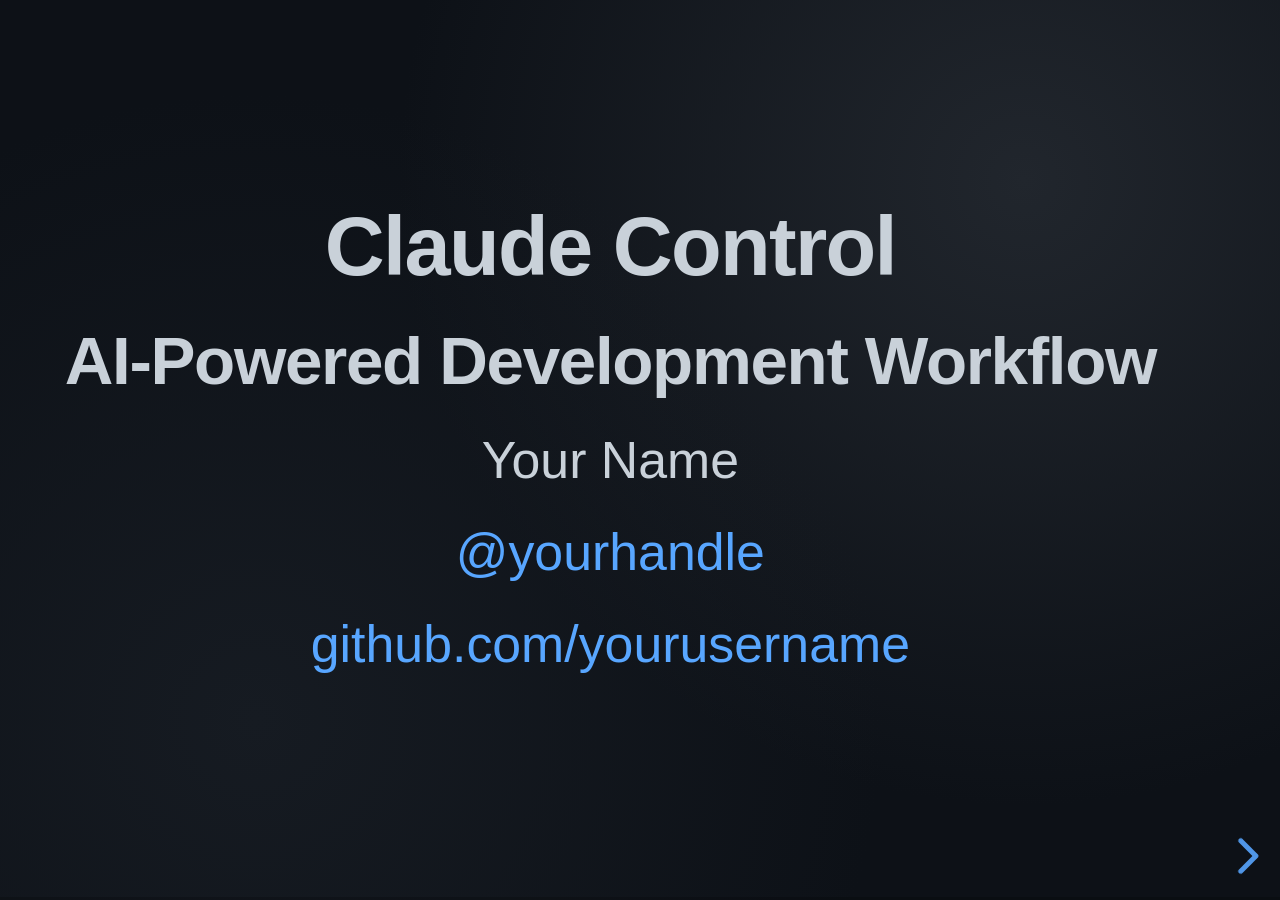
==== commit 641d9291: "theme update, WIP: backport" ====
--- a/index.html
+++ b/index.html
@@ -7,82 +7,366 @@
 	<meta name="apple-mobile-web-app-capable" content="yes">
 	<meta name="apple-mobile-web-app-status-bar-style" content="black-translucent">
 
-	<meta name="description" content="">
-	<meta name="author" content="Thushan Fernando">
-
-	<title>Fancy Title (2024)</title>
+	<meta name="description" content="Claude Control - AI-Powered Development">
+	<meta name="author" content="Your Name">
+
+	<title>Claude Control (2025)</title>
 
 	<link rel="stylesheet" href="engine/reset.css">
 	<link rel="stylesheet" href="engine/reveal.css">
-	<link rel="stylesheet" href="engine/thushan.css">
-	<link rel="stylesheet" href="engine/theme/black.css" id="theme">
-	<link rel="stylesheet" href="engine/plugin/highlight/monokai.css" id="highlight-theme">
+	<link rel="stylesheet" href="engine/theme/modern-dark.css" id="theme">
+	<link rel="stylesheet" href="engine/modern.css">
+	<link rel="stylesheet" href="engine/plugin/highlight/claude-dark.css" id="highlight-theme">
 </head>
 <body>
 	<div class="reveal">
 		<div class="slides">
+			<!-- Title Slide -->
 			<section data-markdown>
-				## Fancy title
-				## Is fancy
-				Thushan Fernando
-
-				![Splash Image](assets/img/memes/chris-pratt-omg.gif)
-
-				[@thushanfernando](https://twitter.com/thushanfernando)
-
-				[github.com/thushan](https://github.com/thushan)
-			</section>
-
-			<section>
-				<h3>Flowchart</h3>
+				## Claude Control
+				### AI-Powered Development Workflow
+				
+				Your Name
+				
+				[@yourhandle](https://twitter.com/yourhandle)
+				
+				[github.com/yourusername](https://github.com/yourusername)
+			</section>
+
+			<!-- Introduction -->
+			<section>
+				<h2>What is Claude Control?</h2>
+				<ul class="idea">
+					<li>AI pair programming assistant</li>
+					<li>Integrated development environment</li>
+					<li>Natural language to code</li>
+					<li>Context-aware suggestions</li>
+				</ul>
+			</section>
+
+			<!-- Demo: Terminal Command -->
+			<section>
+				<h3>Simple Terminal Demo</h3>
+				<div class="terminal-window">
+					<div class="terminal-header">
+						<span class="terminal-button close"></span>
+						<span class="terminal-button minimize"></span>
+						<span class="terminal-button maximize"></span>
+						<span class="terminal-title">Terminal - bash</span>
+					</div>
+					<div class="terminal-content">
+						<div class="terminal-block">
+							<span class="cmd-prompt">$</span> <span class="cmd-command">claude "create a Python hello world"</span>
+							<span class="cmd-output">Creating hello_world.py...</span>
+							<span class="cmd-output">✓ File created successfully</span>
+						</div>
+					</div>
+				</div>
+			</section>
+
+			<!-- Claude Interaction -->
+			<section>
+				<h3>Claude Conversation</h3>
+				<div class="claude-prompt">
+					Help me refactor this function to be more efficient
+				</div>
+				<div class="claude-response fragment">
+					I'll help you refactor the function. Here's an improved version that reduces complexity from O(n²) to O(n) using a hash map approach...
+				</div>
+			</section>
+
+			<!-- Code Comparison -->
+			<section>
+				<h3>Before & After</h3>
+				<div class="code-compare">
+					<div class="code-before">
+						<span class="code-label">Before</span>
+						<pre><code class="language-python">def find_duplicates(arr):
+    duplicates = []
+    for i in range(len(arr)):
+        for j in range(i+1, len(arr)):
+            if arr[i] == arr[j]:
+                duplicates.append(arr[i])
+    return duplicates</code></pre>
+					</div>
+					<div class="code-after">
+						<span class="code-label">After</span>
+						<pre><code class="language-python">def find_duplicates(arr):
+    seen = set()
+    duplicates = set()
+    for item in arr:
+        if item in seen:
+            duplicates.add(item)
+        seen.add(item)
+    return list(duplicates)</code></pre>
+					</div>
+				</div>
+			</section>
+
+			<!-- VSCode Terminal -->
+			<section>
+				<h3>VSCode Integration</h3>
+				<div class="vscode-terminal">
+					<div class="vscode-tabs">
+						<div class="vscode-tab active">Terminal</div>
+						<div class="vscode-tab">Output</div>
+						<div class="vscode-tab">Debug Console</div>
+					</div>
+					<div class="vscode-terminal-content">
+						<div class="terminal-block">
+							<span class="prompt">PS</span> <span class="path">D:\projects\myapp></span> <span class="command">claude --help</span>
+						</div>
+						<div class="terminal-block">
+							<span class="cmd-output">Usage: claude [options] [command]
+
+Commands:
+  init       Initialize Claude in current directory
+  chat       Start interactive chat session
+  generate   Generate code from prompt
+  review     Review code for improvements
+
+Options:
+  -h, --help     Show help
+  -v, --version  Show version number</span>
+						</div>
+					</div>
+				</div>
+			</section>
+
+			<!-- Features Grid -->
+			<section>
+				<h3>Key Features</h3>
+				<div class="feature-grid">
+					<div class="feature-card">
+						<h4><span class="rocket"></span>Fast Generation</h4>
+						<p>Generate boilerplate code, tests, and documentation in seconds</p>
+					</div>
+					<div class="feature-card">
+						<h4><span class="fire"></span>Smart Refactoring</h4>
+						<p>Improve code quality with AI-powered suggestions</p>
+					</div>
+					<div class="feature-card">
+						<h4><span class="star"></span>Context Aware</h4>
+						<p>Understands your project structure and coding patterns</p>
+					</div>
+				</div>
+			</section>
+
+			<!-- Live Demo Section -->
+			<section data-background-color="#161b22">
+				<h2>Live Demo Time!</h2>
+				<p class="fragment">Let's build something together...</p>
+			</section>
+
+			<!-- Command Examples -->
+			<section>
+				<h3>Common Commands</h3>
+				<div class="terminal-window">
+					<div class="terminal-header">
+						<span class="terminal-button close"></span>
+						<span class="terminal-button minimize"></span>
+						<span class="terminal-button maximize"></span>
+						<span class="terminal-title">Terminal - bash</span>
+					</div>
+					<div class="terminal-content">
+						<div class="terminal-block">
+							<span class="cmd-prompt">$</span> <span class="cmd-command">claude "create a user registration endpoint"</span>
+							<span class="cmd-output"># Generate a REST API endpoint</span>
+						</div>
+						<div class="terminal-block">
+							<span class="cmd-prompt">$</span> <span class="cmd-command">claude "add try-catch error handling to this function"</span>
+							<span class="cmd-output"># Add error handling</span>
+						</div>
+						<div class="terminal-block">
+							<span class="cmd-prompt">$</span> <span class="cmd-command">claude "write unit tests for the UserService class"</span>
+							<span class="cmd-output"># Write unit tests</span>
+						</div>
+						<div class="terminal-block">
+							<span class="cmd-prompt">$</span> <span class="cmd-command">claude "explain what this regex does: ^[a-zA-Z0-9+_.-]+@[a-zA-Z0-9.-]+$"</span>
+							<span class="cmd-output"># Explain code</span>
+						</div>
+					</div>
+				</div>
+			</section>
+
+			<!-- Best Practices -->
+			<section>
+				<h3>Best Practices</h3>
+				<ul class="checklist">
+					<li>Be specific in your prompts</li>
+					<li>Review generated code before committing</li>
+					<li>Use Claude for learning, not just generation</li>
+					<li>Maintain consistent coding standards</li>
+					<li>Keep security in mind</li>
+				</ul>
+			</section>
+
+			<!-- Workflow Diagram -->
+			<section>
+				<h3>Development Workflow</h3>
 				<div class="mermaid">
-				  <pre>
-					%%{init: {'theme': 'dark', 'themeVariables': { 'darkMode': true }}}%%
-					flowchart TD
-					  A[Start] --> B{Is it?};
-					  B -- Yes --> C[OK];
-					  C --> D[Rethink];
-					  D --> B;
-					  B -- No ----> E[End];
-				  </pre>
-				</div>
-			  </section>
+					<pre>
+%%{init: {'theme': 'dark', 'themeVariables': { 'darkMode': true }}}%%
+flowchart LR
+    A[Write<br/>Prompt] --> B{Claude<br/>Processes}
+    B --> C[Generate<br/>Code]
+    C --> D[Review<br/>Output]
+    D --> E{Satisfied?}
+    E -->|No| F[Refine]
+    F --> B
+    E -->|Yes| G[Implement]
+    G --> H[Test]
+    H --> I[Deploy]
+					</pre>
+				</div>
+			</section>
+
+			<!-- Tips & Tricks -->
+			<section>
+				<h3>Pro Tips</h3>
+				<div class="terminal-window">
+					<div class="terminal-header">
+						<span class="terminal-button close"></span>
+						<span class="terminal-button minimize"></span>
+						<span class="terminal-button maximize"></span>
+						<span class="terminal-title">Terminal - bash</span>
+					</div>
+					<div class="terminal-content">
+						<div class="terminal-block">
+							<span class="cmd-prompt">$</span> <span class="cmd-command">claude --context ./src "refactor this module"</span>
+							<span class="cmd-output"># Use context files for better understanding</span>
+						</div>
+						<div class="terminal-block">
+							<span class="cmd-prompt">$</span> <span class="cmd-command">claude chat --save-to conversation.md</span>
+							<span class="cmd-output"># Save conversations for documentation</span>
+						</div>
+						<div class="terminal-block">
+							<span class="cmd-prompt">$</span> <span class="cmd-command">find . -name "*.js" | xargs claude "add JSDoc comments"</span>
+							<span class="cmd-output"># Batch operations across multiple files</span>
+						</div>
+					</div>
+				</div>
+			</section>
+
+			<!-- Q&A Slide -->
+			<section data-background-color="#0d1117">
+				<h1>Questions?</h1>
+				<p>Let's discuss!</p>
+				<div style="margin-top: 60px;">
+					<p><small>Slides: <a href="#" class="learn-code">github.com/yourusername/claude-control-talk</a></small></p>
+				</div>
+			</section>
+
+			<!-- Resources -->
+			<section>
+				<h3>Resources</h3>
+				<ul class="resources">
+					<li><a href="#" class="learn-more">Claude Documentation</a></li>
+					<li><a href="#" class="learn-more">API Reference</a></li>
+					<li><a href="#" class="learn-more">Community Forum</a></li>
+					<li><a href="#" class="learn-more">Example Projects</a></li>
+				</ul>
+			</section>
+
+			<!-- Thank You -->
+			<section data-markdown>
+				## Thank You!
+				
+				<span class="mind-blown">Stay curious, keep building!</span>
+				
+				[@yourhandle](https://twitter.com/yourhandle)
+				
+				[github.com/yourusername](https://github.com/yourusername)
+			</section>
 		</div>
 	</div>
 
 	<script src="engine/reveal.js"></script>
-	<script src="engine/plugin/chart/chart.min.js"></script>
-	<script src="engine/plugin/chart/plugin.js"></script>
-	<script src="engine/plugin/chalkboard/plugin.js"></script>
 	<script src="engine/plugin/notes/notes.js"></script>
 	<script src="engine/plugin/markdown/markdown.js"></script>
 	<script src="engine/plugin/highlight/highlight.js"></script>
-	<script src="engine/plugin/mermaid/mermaid.js"></script>
+	<script src="engine/plugin/chalkboard/plugin.js"></script>
+	<script src="engine/modern-enhancements.js"></script>
 	<script>
+		// More info about initialization & config:
+		// - https://revealjs.com/initialization/
+		// - https://revealjs.com/config/
 		Reveal.initialize({
 			hash: true,
-			chart: {
-				defaults: {
-					global: {
-						title: { fontColor: "#FFF" },
-						legend: {
-							labels: { fontColor: "#FFF" },
-						},
-					},
-					scale: {
-						scaleLabel: { fontColor: "#FFF" },
-						gridLines: { color: "#FFF", zeroLineColor: "#FFF" },
-						ticks: { fontColor: "#FFF" },
-					}
-				},
-				line: { borderColor: ["rgba(20,220,220,.8)", "rgba(220,120,120,.8)", "rgba(20,120,220,.8)"], "borderDash": [[5, 10], [0, 0]] },
-				bar: { backgroundColor: ["rgba(20,220,220,.8)", "rgba(220,120,120,.8)", "rgba(20,120,220,.8)"] },
-				pie: { backgroundColor: [["rgba(0,0,0,.8)", "rgba(220,20,20,.8)", "rgba(20,220,20,.8)", "rgba(220,220,20,.8)", "rgba(20,20,220,.8)"]] },
-				radar: { borderColor: ["rgba(20,220,220,.8)", "rgba(220,120,120,.8)", "rgba(20,120,220,.8)"] },
-			},
-			plugins: [RevealMarkdown, RevealHighlight, RevealNotes, RevealChart, RevealChalkboard, RevealMermaid]
+			
+			// Learn about plugins: https://revealjs.com/plugins/
+			plugins: [ RevealMarkdown, RevealHighlight, RevealNotes, RevealChalkboard ],
+			
+			// Presentation options
+			controls: true,
+			progress: true,
+			center: true,
+			transition: 'fade',
+			
+			// Chalkboard plugin options
+			chalkboard: {
+				boardmarkerWidth: 3,
+				chalkWidth: 7,
+				chalkEffect: 1.0,
+				storage: null,
+				src: null,
+				readOnly: false,
+				messageType: 'broadcast',
+				toggleChalkboardButton: { left: "30px", bottom: "30px", top: "auto", right: "auto" },
+				toggleNotesButton: { left: "30px", bottom: "30px", top: "auto", right: "auto" },
+				colorButtons: true,
+				boardHandle: true,
+				transition: 800,
+				theme: "chalkboard",
+				background: [ 'rgba(127,127,127,.1)' , 'engine/plugin/chalkboard/img/blackboard.png' ],
+				grid: { color: 'rgb(50,50,10,0.5)', distance: 40, width: 2},
+				eraser: { src: 'engine/plugin/chalkboard/img/sponge.png', radius: 20},
+				boardmarkers : [
+						{ color: 'rgba(100,100,100,1)', cursor: 'url(engine/plugin/chalkboard/img/boardmarker-black.png), auto'},
+						{ color: 'rgba(30,144,255, 1)', cursor: 'url(engine/plugin/chalkboard/img/boardmarker-blue.png), auto'},
+						{ color: 'rgba(220,20,60,1)', cursor: 'url(engine/plugin/chalkboard/img/boardmarker-red.png), auto'},
+						{ color: 'rgba(50,205,50,1)', cursor: 'url(engine/plugin/chalkboard/img/boardmarker-green.png), auto'},
+						{ color: 'rgba(255,140,0,1)', cursor: 'url(engine/plugin/chalkboard/img/boardmarker-orange.png), auto'},
+						{ color: 'rgba(150,0,150,1)', cursor: 'url(engine/plugin/chalkboard/img/boardmarker-purple.png), auto'},
+						{ color: 'rgba(255,220,0,1)', cursor: 'url(engine/plugin/chalkboard/img/boardmarker-yellow.png), auto'}
+				]
+			}
+		});
+
+		// Lazy load heavy plugins
+		let chartLoaded = false;
+		let mermaidLoaded = false;
+
+		Reveal.on('slidechanged', event => {
+			// Check if current slide needs Chart.js
+			if (!chartLoaded && event.currentSlide.querySelector('[data-chart]')) {
+				chartLoaded = true;
+				const script = document.createElement('script');
+				script.src = 'engine/plugin/chart/chart.min.js';
+				script.onload = () => {
+					const chartScript = document.createElement('script');
+					chartScript.src = 'engine/plugin/chart/plugin.js';
+					chartScript.onload = () => {
+						Reveal.registerPlugin('RevealChart', RevealChart);
+						Reveal.sync();
+					};
+					document.body.appendChild(chartScript);
+				};
+				document.body.appendChild(script);
+			}
+
+			// Check if current slide needs Mermaid
+			if (!mermaidLoaded && event.currentSlide.querySelector('.mermaid')) {
+				mermaidLoaded = true;
+				const script = document.createElement('script');
+				script.src = 'engine/plugin/mermaid/mermaid.js';
+				script.onload = () => {
+					Reveal.registerPlugin('RevealMermaid', RevealMermaid);
+					Reveal.sync();
+				};
+				document.body.appendChild(script);
+			}
 		});
 	</script>
 </body>
-
-</html>
+</html>
--- a/engine/theme/modern-dark.css
+++ b/engine/theme/modern-dark.css
@@ -0,0 +1,326 @@
+:root {
+  --bg-primary: #0d1117;
+  --bg-secondary: #161b22;
+  --bg-tertiary: #21262d;
+  --bg-accent: #30363d;
+  --text-primary: #c9d1d9;
+  --text-secondary: #8b949e;
+  --text-accent: #58a6ff;
+  --text-highlight: #79c0ff;
+  --text-code: #e6edf3;
+  --accent-purple: #a371f7;
+  --accent-green: #3fb950;
+  --accent-orange: #f0883e;
+  --accent-red: #f85149;
+  --accent-yellow: #f5a623;
+  --border-color: #30363d;
+  --shadow-sm: 0 1px 2px rgba(0,0,0,0.3);
+  --shadow-md: 0 4px 6px rgba(0,0,0,0.4);
+  --shadow-lg: 0 10px 15px rgba(0,0,0,0.5);
+  --font-family-base: -apple-system, BlinkMacSystemFont, 'Segoe UI', 'Noto Sans', Helvetica, Arial, sans-serif;
+  --font-family-mono: 'Cascadia Code', 'JetBrains Mono', 'Fira Code', Consolas, 'Courier New', monospace;
+  --transition-fast: 150ms ease;
+  --transition-normal: 300ms ease;
+}
+
+.reveal-viewport {
+  background: var(--bg-primary);
+  background-image: radial-gradient(circle at 20% 80%, var(--bg-secondary) 0%, transparent 50%),
+                    radial-gradient(circle at 80% 20%, var(--bg-tertiary) 0%, transparent 50%);
+}
+
+.reveal {
+  font-family: var(--font-family-base);
+  font-size: 42px;
+  font-weight: normal;
+  color: var(--text-primary);
+}
+
+.reveal ::selection {
+  color: var(--bg-primary);
+  background: var(--text-highlight);
+  text-shadow: none;
+}
+
+.reveal .slides section,
+.reveal .slides section > section {
+  line-height: 1.3;
+  font-weight: inherit;
+}
+
+.reveal h1,
+.reveal h2,
+.reveal h3,
+.reveal h4,
+.reveal h5,
+.reveal h6 {
+  margin: 0 0 20px 0;
+  color: var(--text-primary);
+  font-family: var(--font-family-base);
+  font-weight: 600;
+  line-height: 1.2;
+  letter-spacing: -0.02em;
+  text-transform: none;
+  text-shadow: none;
+  word-wrap: break-word;
+}
+
+.reveal h1 { font-size: 2.5em; }
+.reveal h2 { font-size: 1.6em; }
+.reveal h3 { font-size: 1.3em; }
+.reveal h4 { font-size: 1em; }
+
+.reveal h1 {
+  text-shadow: none;
+}
+
+.reveal p {
+  margin: 20px 0;
+  line-height: 1.3;
+}
+
+.reveal img,
+.reveal video,
+.reveal iframe {
+  max-width: 95%;
+  max-height: 95%;
+}
+
+.reveal strong,
+.reveal b {
+  font-weight: bold;
+}
+
+.reveal em {
+  font-style: italic;
+}
+
+.reveal ol,
+.reveal dl,
+.reveal ul {
+  display: inline-block;
+  text-align: left;
+  margin: 0 0 0 1em;
+}
+
+.reveal ol {
+  list-style-type: decimal;
+}
+
+.reveal ul {
+  list-style-type: disc;
+}
+
+.reveal ul ul {
+  list-style-type: square;
+}
+
+.reveal ul ul ul {
+  list-style-type: circle;
+}
+
+.reveal ul ul,
+.reveal ul ol,
+.reveal ol ol,
+.reveal ol ul {
+  display: block;
+  margin-left: 40px;
+}
+
+.reveal dt {
+  font-weight: bold;
+}
+
+.reveal dd {
+  margin-left: 40px;
+}
+
+.reveal blockquote {
+  display: block;
+  position: relative;
+  width: 70%;
+  margin: 20px auto;
+  padding: 5px;
+  font-style: italic;
+  background: var(--bg-secondary);
+  border-left: 4px solid var(--text-accent);
+  box-shadow: var(--shadow-sm);
+}
+
+.reveal blockquote p:first-child,
+.reveal blockquote p:last-child {
+  display: inline-block;
+}
+
+.reveal q {
+  font-style: italic;
+}
+
+.reveal pre {
+  display: block;
+  position: relative;
+  width: 90%;
+  margin: 20px auto;
+  text-align: left;
+  font-size: 0.55em;
+  font-family: var(--font-family-mono);
+  line-height: 1.2em;
+  word-wrap: break-word;
+  box-shadow: var(--shadow-md);
+}
+
+.reveal code {
+  font-family: var(--font-family-mono);
+  text-transform: none;
+  background: var(--bg-secondary);
+  padding: 2px 6px;
+  border-radius: 4px;
+  color: var(--text-code);
+}
+
+.reveal pre code {
+  display: block;
+  padding: 5px;
+  overflow: auto;
+  max-height: 400px;
+  word-wrap: normal;
+  background: var(--bg-secondary);
+  border: 1px solid var(--border-color);
+  border-radius: 6px;
+}
+
+.reveal table {
+  margin: auto;
+  border-collapse: collapse;
+  border-spacing: 0;
+}
+
+.reveal table th {
+  font-weight: bold;
+  background: var(--bg-tertiary);
+}
+
+.reveal table th,
+.reveal table td {
+  text-align: left;
+  padding: 0.2em 0.5em 0.2em 0.5em;
+  border-bottom: 1px solid var(--border-color);
+}
+
+.reveal table th[align="center"],
+.reveal table td[align="center"] {
+  text-align: center;
+}
+
+.reveal table th[align="right"],
+.reveal table td[align="right"] {
+  text-align: right;
+}
+
+.reveal table tbody tr:last-child th,
+.reveal table tbody tr:last-child td {
+  border-bottom: none;
+}
+
+.reveal sup {
+  vertical-align: super;
+  font-size: smaller;
+}
+
+.reveal sub {
+  vertical-align: sub;
+  font-size: smaller;
+}
+
+.reveal small {
+  display: inline-block;
+  font-size: 0.6em;
+  line-height: 1.2em;
+  vertical-align: top;
+}
+
+.reveal small * {
+  vertical-align: top;
+}
+
+.reveal a {
+  color: var(--text-accent);
+  text-decoration: none;
+  transition: color var(--transition-fast);
+}
+
+.reveal a:hover {
+  color: var(--text-highlight);
+  text-shadow: none;
+  border: none;
+}
+
+.reveal .roll span:after {
+  color: #fff;
+  background: var(--text-accent);
+}
+
+.reveal section img {
+  margin: 15px 0px;
+  background: rgba(255, 255, 255, 0.12);
+  border: 4px solid var(--text-primary);
+  box-shadow: var(--shadow-lg);
+}
+
+.reveal section img.plain {
+  border: 0;
+  box-shadow: none;
+}
+
+.reveal a img {
+  transition: all var(--transition-fast) linear;
+}
+
+.reveal a:hover img {
+  background: rgba(255, 255, 255, 0.2);
+  border-color: var(--text-accent);
+  box-shadow: var(--shadow-lg);
+}
+
+.reveal .controls {
+  color: var(--text-accent);
+}
+
+.reveal .progress {
+  background: rgba(0, 0, 0, 0.2);
+  color: var(--text-accent);
+}
+
+@media print {
+  .backgrounds {
+    background-color: var(--bg-primary);
+  }
+}
+
+.reveal[data-background-transition=zoom] > .backgrounds .slide-background.past,
+.reveal > .backgrounds .slide-background.past[data-background-transition=zoom] {
+  opacity: 0;
+  transform: scale(0.9);
+}
+
+.reveal[data-background-transition=zoom] > .backgrounds .slide-background.future,
+.reveal > .backgrounds .slide-background.future[data-background-transition=zoom] {
+  opacity: 0;
+  transform: scale(1.1);
+}
+
+.reveal[data-background-transition=zoom] > .backgrounds .slide-background,
+.reveal > .backgrounds .slide-background[data-background-transition=zoom] {
+  transition: all 800ms cubic-bezier(0.165, 0.84, 0.44, 1);
+}
+
+.reveal .slide-number {
+  color: var(--text-secondary);
+  background-color: transparent;
+}
+
+.reveal .speaker-notes {
+  background: var(--bg-secondary);
+  color: var(--text-primary);
+  border: 1px solid var(--border-color);
+}
--- a/engine/modern.css
+++ b/engine/modern.css
@@ -0,0 +1,654 @@
+@import url('https://fonts.googleapis.com/css2?family=Inter:wght@400;500;600;700&family=JetBrains+Mono:wght@400;500;600&display=swap');
+
+/* Global slide width constraints */
+.reveal .slides section {
+    max-width: 95%;
+    margin: 0 auto;
+    word-wrap: break-word;
+    overflow-wrap: break-word;
+}
+
+.reveal .slides section > * {
+    max-width: 100%;
+    word-wrap: break-word;
+    overflow-wrap: break-word;
+}
+
+.reveal pre {
+    max-width: 90%;
+    white-space: pre-wrap;
+    word-wrap: break-word;
+}
+
+.reveal .mermaid {
+    max-width: 80%;
+    margin: 0 auto;
+    overflow: auto;
+}
+
+.reveal .mermaid svg {
+    max-width: 100%;
+    height: auto;
+}
+
+.highlight-1,
+.highlight-yellow {
+    color: var(--accent-yellow);
+    font-weight: 600;
+}
+.highlight-2,
+.highlight-blue {
+    color: var(--text-highlight);
+    font-weight: 600;
+}
+.highlight-3,
+.highlight-purple {
+    color: var(--accent-purple);
+    font-weight: 600;
+}
+.highlight-4,
+.highlight-pink {
+    color: #ff7eb6;
+    font-weight: 600;
+}
+.highlight-5,
+.highlight-orange {
+    color: var(--accent-orange);
+    font-weight: 600;
+}
+.highlight-6,
+.highlight-green {
+    color: var(--accent-green);
+    font-weight: 600;
+}
+
+.font-xlarge {
+    font-size: 1.2em;
+}
+
+.table-data-align-center tbody tr td {
+    text-align: center;
+}
+
+/* Modern Terminal Styling - Warp Inspired */
+.terminal-window {
+    background: #0a0a0a;
+    border-radius: 12px;
+    box-shadow: 0 10px 30px rgba(0, 0, 0, 0.8);
+    overflow: hidden;
+    margin: 20px auto;
+    max-width: 90%;
+    position: relative;
+    border: 1px solid #1a1a1a;
+    text-align: left;
+}
+
+.terminal-header {
+    background: #161616;
+    padding: 10px 16px;
+    display: flex;
+    align-items: center;
+    gap: 8px;
+    border-bottom: 1px solid #2a2a2a;
+}
+
+.terminal-button {
+    width: 11px;
+    height: 11px;
+    border-radius: 50%;
+    display: inline-block;
+}
+
+.terminal-button.close { background: #ff5f56; }
+.terminal-button.minimize { background: #ffbd2e; }
+.terminal-button.maximize { background: #27c93f; }
+
+.terminal-title {
+    flex: 1;
+    text-align: center;
+    font-size: 13px;
+    color: #888;
+    font-family: var(--font-family-base);
+}
+
+.terminal-content {
+    padding: 12px 0;
+    font-family: var(--font-family-mono);
+    font-size: 14px;
+    line-height: 1.6;
+    color: #e8e8e8;
+    max-height: 400px;
+    overflow-y: auto;
+}
+
+.terminal-content pre {
+    margin: 0;
+    background: transparent;
+    box-shadow: none;
+    border: none;
+    color: inherit;
+    width: 100%;
+}
+
+/* Warp-style Command Blocks */
+.terminal-block {
+    position: relative;
+    padding: 10px 20px;
+    margin: 4px 8px;
+    transition: all var(--transition-fast);
+    border: 2px solid transparent;
+    border-radius: 8px;
+    text-align: left;
+}
+
+.terminal-block:hover {
+    background: rgba(58, 150, 255, 0.08);
+    border-color: rgba(58, 150, 255, 0.3);
+}
+
+.terminal-block .cmd-prompt {
+    color: #22c55e;
+    font-weight: 600;
+    user-select: none;
+}
+
+.terminal-block .cmd-command {
+    color: #e8e8e8;
+}
+
+.terminal-block .cmd-output {
+    color: #a0a0a0;
+    display: block;
+    padding-left: 20px;
+    margin-top: 4px;
+}
+
+.terminal-block .copy-cmd {
+    position: absolute;
+    right: 12px;
+    top: 50%;
+    transform: translateY(-50%);
+    opacity: 0;
+    transition: opacity var(--transition-fast);
+    background: #2a2a2a;
+    border: 1px solid #3a3a3a;
+    color: #888;
+    padding: 4px 8px;
+    border-radius: 4px;
+    font-size: 11px;
+    cursor: pointer;
+    font-family: var(--font-family-base);
+}
+
+.terminal-block:hover .copy-cmd {
+    opacity: 1;
+}
+
+.terminal-block .copy-cmd:hover {
+    background: #333;
+    color: #fff;
+    border-color: #555;
+}
+
+.terminal-block .copy-cmd.copied {
+    background: var(--accent-green);
+    color: white;
+    border-color: var(--accent-green);
+}
+
+/* Copy animation */
+@keyframes rainbow-border {
+    0% { border-color: #ff0080; }
+    16% { border-color: #ff8000; }
+    33% { border-color: #ffff00; }
+    50% { border-color: #00ff00; }
+    66% { border-color: #00ffff; }
+    83% { border-color: #0080ff; }
+    100% { border-color: #ff0080; }
+}
+
+.terminal-block.copying {
+    animation: rainbow-border 0.8s ease-in-out;
+    border-width: 2px;
+}
+
+/* Legacy console support */
+.console-window {
+    background: #0a0a0a;
+    border-radius: 8px;
+    box-shadow: 0 10px 30px rgba(0, 0, 0, 0.8);
+    padding: 16px;
+    margin: 20px auto;
+    max-width: 85%;
+    border: 1px solid #1a1a1a;
+}
+
+.console-window pre {
+    background: transparent;
+    box-shadow: unset;
+    font-size: 16px;
+    color: #e8e8e8;
+    text-shadow: 0 1px rgba(0, 0, 0, 0.3);
+    font-family: var(--font-family-mono);
+    margin: 0;
+    line-height: 1.6;
+}
+
+/* Command Types */
+.cmd-prompt {
+    color: var(--accent-green);
+    font-weight: 600;
+}
+
+.cmd-command {
+    color: #f0f0f0;
+}
+
+.cmd-output {
+    color: #b7b7b7;
+}
+
+.cmd-error {
+    color: var(--accent-red);
+}
+
+/* Claude-specific Styling */
+.claude-prompt {
+    background: var(--bg-secondary);
+    border-left: 3px solid var(--accent-purple);
+    padding: 20px 20px 15px 20px;
+    margin: 30px auto 20px;
+    max-width: 85%;
+    border-radius: 0 6px 6px 0;
+    font-family: var(--font-family-base);
+    font-size: 0.9em;
+    position: relative;
+}
+
+.claude-prompt::before {
+    content: "Human";
+    position: absolute;
+    top: -18px;
+    left: 20px;
+    background: var(--bg-primary);
+    padding: 2px 12px;
+    color: var(--accent-purple);
+    font-size: 0.75em;
+    font-weight: 600;
+    border-radius: 4px;
+}
+
+.claude-response {
+    background: var(--bg-tertiary);
+    border-left: 3px solid var(--text-accent);
+    padding: 20px 20px 15px 20px;
+    margin: 30px auto 20px;
+    max-width: 85%;
+    border-radius: 0 6px 6px 0;
+    font-family: var(--font-family-base);
+    font-size: 0.9em;
+    position: relative;
+}
+
+.claude-response::before {
+    content: "Claude";
+    position: absolute;
+    top: -18px;
+    left: 20px;
+    background: var(--bg-primary);
+    padding: 2px 12px;
+    color: var(--text-accent);
+    font-size: 0.75em;
+    font-weight: 600;
+    border-radius: 4px;
+}
+
+/* Code Comparison */
+.code-compare {
+    display: grid;
+    grid-template-columns: 1fr 1fr;
+    gap: 20px;
+    margin: 20px auto;
+    max-width: 95%;
+}
+
+.code-before,
+.code-after {
+    position: relative;
+    border-radius: 8px;
+    overflow: visible;
+    background: var(--bg-secondary);
+    border: 1px solid var(--border-color);
+}
+
+.code-before {
+    border-left: 3px solid var(--accent-red);
+}
+
+.code-after {
+    border-left: 3px solid var(--accent-green);
+}
+
+.code-label {
+    position: absolute;
+    top: -12px;
+    left: 20px;
+    padding: 2px 12px;
+    border-radius: 4px;
+    font-size: 0.7em;
+    font-weight: 600;
+    z-index: 1;
+    background: var(--bg-primary);
+}
+
+.code-before .code-label {
+    color: var(--accent-red);
+    border: 1px solid var(--accent-red);
+}
+
+.code-after .code-label {
+    color: var(--accent-green);
+    border: 1px solid var(--accent-green);
+}
+
+.code-before pre,
+.code-after pre {
+    margin: 0;
+    padding: 20px;
+    background: transparent;
+    box-shadow: none;
+    max-height: none;
+    overflow: visible;
+}
+
+/* VSCode Terminal Style */
+.vscode-terminal {
+    background: #1e1e1e;
+    border-radius: 8px;
+    font-family: var(--font-family-mono);
+    overflow: hidden;
+    box-shadow: 0 10px 30px rgba(0, 0, 0, 0.8);
+    margin: 20px auto;
+    max-width: 85%;
+    border: 1px solid #2a2a2a;
+    text-align: left;
+}
+
+.vscode-tabs {
+    background: #252526;
+    display: flex;
+    border-bottom: 1px solid #3e3e42;
+}
+
+.vscode-tab {
+    padding: 8px 20px;
+    color: #969696;
+    font-size: 12px;
+    border-right: 1px solid #3e3e42;
+    cursor: pointer;
+    transition: all var(--transition-fast);
+}
+
+.vscode-tab.active {
+    background: #1e1e1e;
+    color: #cccccc;
+    border-bottom: 2px solid #007acc;
+}
+
+.vscode-terminal-content {
+    padding: 12px 0;
+    font-size: 14px;
+    line-height: 1.6;
+    overflow-y: auto;
+    max-height: none;
+    min-height: 100px;
+}
+
+.vscode-terminal-content .terminal-block {
+    padding: 8px 20px;
+    margin: 4px 8px;
+    transition: all var(--transition-fast);
+    border: 2px solid transparent;
+    border-radius: 8px;
+    text-align: left;
+}
+
+.vscode-terminal-content .terminal-block:hover {
+    background: rgba(0, 122, 204, 0.08);
+    border-color: rgba(0, 122, 204, 0.3);
+}
+
+.vscode-terminal-content .prompt {
+    color: #569cd6;
+    font-weight: 600;
+    user-select: none;
+}
+
+.vscode-terminal-content .path {
+    color: #ce9178;
+}
+
+.vscode-terminal-content .command {
+    color: #d4d4d4;
+}
+
+/* Animations */
+@keyframes slideInFromLeft {
+    from {
+        opacity: 0;
+        transform: translateX(-30px);
+    }
+    to {
+        opacity: 1;
+        transform: translateX(0);
+    }
+}
+
+@keyframes slideInFromRight {
+    from {
+        opacity: 0;
+        transform: translateX(30px);
+    }
+    to {
+        opacity: 1;
+        transform: translateX(0);
+    }
+}
+
+@keyframes fadeIn {
+    from {
+        opacity: 0;
+    }
+    to {
+        opacity: 1;
+    }
+}
+
+.slide-in-left {
+    animation: slideInFromLeft var(--transition-normal) ease-out;
+}
+
+.slide-in-right {
+    animation: slideInFromRight var(--transition-normal) ease-out;
+}
+
+.fade-in {
+    animation: fadeIn var(--transition-normal) ease-out;
+}
+
+/* Copy Button */
+.copy-button {
+    position: absolute;
+    top: 10px;
+    right: 10px;
+    background: var(--bg-accent);
+    border: 1px solid var(--border-color);
+    color: var(--text-secondary);
+    padding: 6px 12px;
+    border-radius: 4px;
+    font-size: 12px;
+    cursor: pointer;
+    opacity: 0;
+    transition: all var(--transition-fast);
+}
+
+.copy-button:hover {
+    background: var(--bg-tertiary);
+    color: var(--text-primary);
+}
+
+pre:hover .copy-button,
+.terminal-window:hover .copy-button,
+.vscode-terminal:hover .copy-button {
+    opacity: 1;
+}
+
+.copy-button.copied {
+    background: var(--accent-green);
+    color: white;
+}
+
+/* Emoji bullets */
+.reveal .resources li {
+    list-style-type: '👉 ';
+    padding-inline-start: 1ch;
+}
+
+.reveal .checklist li {
+    list-style-type: '✅ ';
+    padding-inline-start: 1ch;
+}
+
+.reveal .warning li {
+    list-style-type: '⚠️ ';
+    padding-inline-start: 1ch;
+}
+
+.reveal .idea li {
+    list-style-type: '💡 ';
+    padding-inline-start: 1ch;
+}
+
+/* Special text styles */
+.reveal .mind-blown::before {
+    content: "🤯 ";
+}
+
+.reveal .star::before {
+    content: "⭐ ";
+}
+
+.reveal .rocket::before {
+    content: "🚀 ";
+}
+
+.reveal .fire::before {
+    content: "🔥 ";
+}
+
+/* Feature Cards */
+.feature-grid {
+    display: grid;
+    grid-template-columns: repeat(3, 1fr);
+    gap: 20px;
+    margin: 20px auto;
+    max-width: 90%;
+}
+
+.feature-card {
+    background: var(--bg-secondary);
+    border: 1px solid var(--border-color);
+    border-radius: 8px;
+    padding: 20px;
+    transition: all var(--transition-normal);
+    min-height: 120px;
+    display: flex;
+    flex-direction: column;
+}
+
+.feature-card:hover {
+    transform: translateY(-4px);
+    box-shadow: var(--shadow-lg);
+    border-color: var(--text-accent);
+}
+
+.feature-card h4 {
+    color: var(--text-accent);
+    margin-bottom: 12px;
+    font-size: 0.9em;
+}
+
+.feature-card p {
+    font-size: 0.8em;
+    line-height: 1.4;
+    margin: 0;
+}
+
+@media (max-width: 1200px) {
+    .feature-grid {
+        grid-template-columns: repeat(2, 1fr);
+    }
+}
+
+/* Links */
+a.learn-more {
+    color: var(--accent-green);
+    text-decoration: none;
+    border-bottom: 1px dotted var(--accent-green);
+}
+
+a.learn-more:hover {
+    color: var(--accent-green);
+    border-bottom-style: solid;
+}
+
+a.learn-code {
+    font-family: var(--font-family-mono);
+    background: var(--bg-secondary);
+    padding: 2px 8px;
+    border-radius: 4px;
+}
+
+/* Responsive adjustments */
+@media (max-width: 768px) {
+    .code-compare {
+        grid-template-columns: 1fr;
+    }
+    
+    .terminal-window,
+    .vscode-terminal {
+        font-size: 14px;
+    }
+    
+    .feature-grid {
+        grid-template-columns: 1fr;
+    }
+}
+
+/* Fragment animations */
+.reveal .slides section .fragment {
+    opacity: 0;
+    visibility: hidden;
+    transition: all var(--transition-normal);
+}
+
+.reveal .slides section .fragment.visible {
+    opacity: 1;
+    visibility: visible;
+}
+
+.reveal .slides section .fragment.current-fragment {
+    color: var(--text-highlight);
+}
+
+/* Key binding display */
+.key-binding {
+    display: inline-block;
+    background: var(--bg-tertiary);
+    border: 1px solid var(--border-color);
+    border-radius: 4px;
+    padding: 4px 8px;
+    font-family: var(--font-family-mono);
+    font-size: 0.8em;
+    box-shadow: 0 2px 4px rgba(0, 0, 0, 0.2);
+}
--- a/engine/plugin/highlight/claude-dark.css
+++ b/engine/plugin/highlight/claude-dark.css
@@ -0,0 +1,129 @@
+/* Claude Dark Theme for Highlight.js */
+.hljs {
+  display: block;
+  overflow-x: auto;
+  padding: 1em;
+  background: #161b22;
+  color: #e6edf3;
+  border-radius: 6px;
+}
+
+.hljs-comment,
+.hljs-quote {
+  color: #8b949e;
+  font-style: italic;
+}
+
+.hljs-doctag,
+.hljs-keyword,
+.hljs-formula {
+  color: #ff7b72;
+}
+
+.hljs-section,
+.hljs-name,
+.hljs-selector-tag,
+.hljs-deletion,
+.hljs-subst {
+  color: #7ee787;
+}
+
+.hljs-literal {
+  color: #79c0ff;
+}
+
+.hljs-string,
+.hljs-regexp,
+.hljs-addition,
+.hljs-attribute,
+.hljs-meta-string {
+  color: #a5d6ff;
+}
+
+.hljs-built_in,
+.hljs-class .hljs-title {
+  color: #ffa657;
+}
+
+.hljs-attr,
+.hljs-variable,
+.hljs-template-variable,
+.hljs-type,
+.hljs-selector-class,
+.hljs-selector-attr,
+.hljs-selector-pseudo,
+.hljs-number {
+  color: #79c0ff;
+}
+
+.hljs-symbol,
+.hljs-bullet,
+.hljs-link,
+.hljs-meta,
+.hljs-selector-id,
+.hljs-title {
+  color: #d2a8ff;
+}
+
+.hljs-emphasis {
+  font-style: italic;
+}
+
+.hljs-strong {
+  font-weight: bold;
+}
+
+.hljs-link {
+  text-decoration: underline;
+}
+
+/* Line numbers */
+.hljs-ln {
+  border-collapse: collapse;
+  margin: 0;
+}
+
+.hljs-ln td {
+  padding: 0;
+}
+
+.hljs-ln-n {
+  width: 40px;
+  text-align: right;
+  color: #6e7681;
+  padding-right: 12px;
+  user-select: none;
+}
+
+.hljs-ln-code {
+  padding-left: 12px;
+}
+
+/* Claude-specific syntax */
+.hljs-claude-human {
+  color: #d2a8ff;
+  font-weight: bold;
+}
+
+.hljs-claude-assistant {
+  color: #58a6ff;
+  font-weight: bold;
+}
+
+.hljs-claude-command {
+  color: #7ee787;
+  background: rgba(126, 231, 135, 0.1);
+  padding: 2px 6px;
+  border-radius: 3px;
+}
+
+/* Diff highlighting */
+.hljs-addition {
+  background-color: rgba(126, 231, 135, 0.15);
+  color: #7ee787;
+}
+
+.hljs-deletion {
+  background-color: rgba(248, 81, 73, 0.15);
+  color: #f85149;
+}
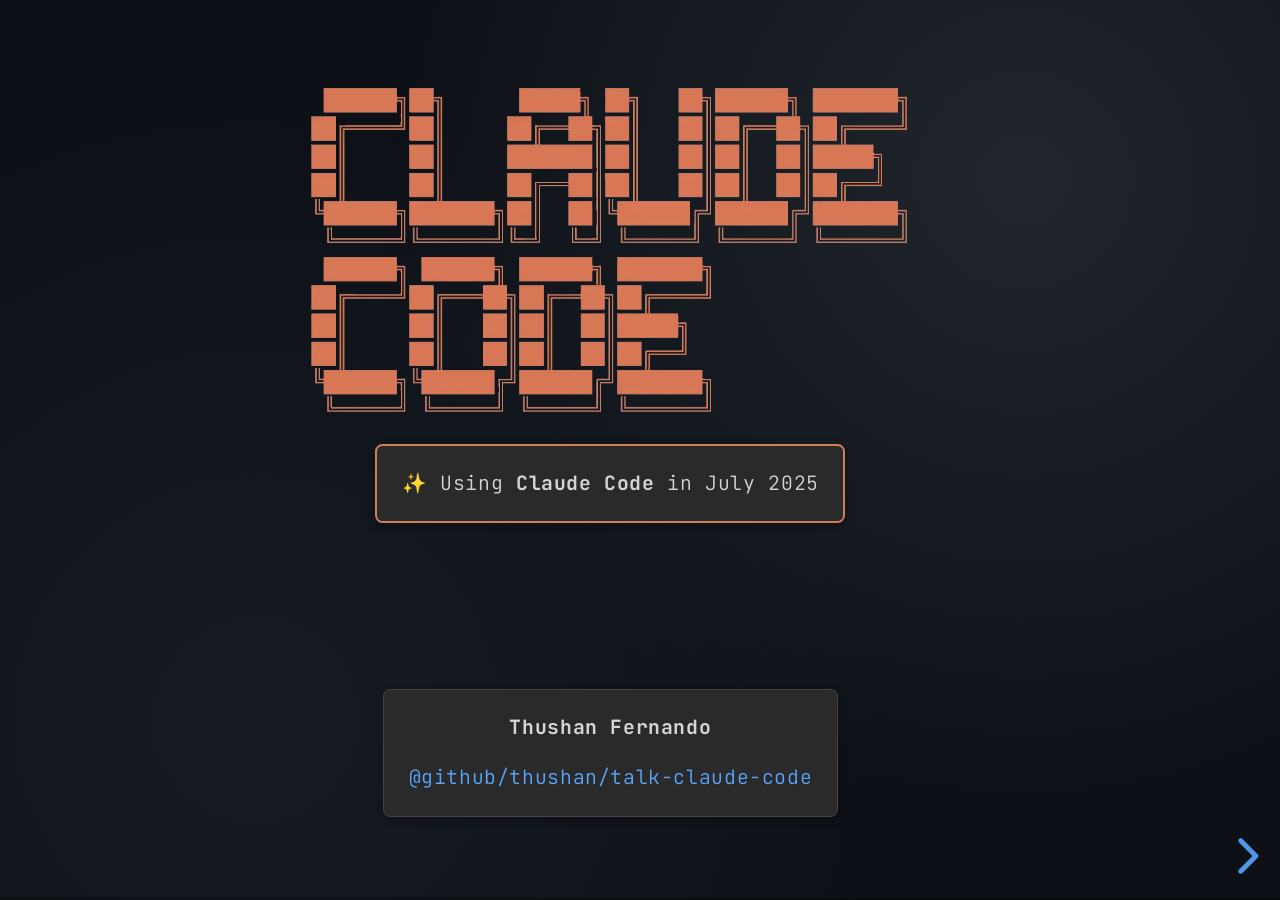
==== commit 22d2a67b: "title" ====
--- a/index.html
+++ b/index.html
@@ -7,8 +7,8 @@
 	<meta name="apple-mobile-web-app-capable" content="yes">
 	<meta name="apple-mobile-web-app-status-bar-style" content="black-translucent">
 
-	<meta name="description" content="Claude Control - AI-Powered Development">
-	<meta name="author" content="Your Name">
+	<meta name="description" content="Claude Control - Using Claude AI for efficient software development.">
+	<meta name="author" content="Thushan Fernando">
 
 	<title>Claude Control (2025)</title>
 
@@ -17,20 +17,83 @@
 	<link rel="stylesheet" href="engine/theme/modern-dark.css" id="theme">
 	<link rel="stylesheet" href="engine/modern.css">
 	<link rel="stylesheet" href="engine/plugin/highlight/claude-dark.css" id="highlight-theme">
+	<style>
+		/* Claude Code terminal header style */
+		.claude-header {
+			background: #2a2a2a;
+			border: 2px solid #CF7D5B;
+			border-radius: 6px;
+			padding: 0px 20px;
+			margin: 20px auto 60px;
+			max-width: fit-content;
+			box-shadow: 0 2px 8px rgba(0, 0, 0, 0.3);
+			display: inline-block;
+		}
+		
+		.claude-header-title {
+			color: #d4d4d4;
+			font-size: 16px;
+			font-family: var(--font-family-mono);
+			margin: 0;
+			font-weight: 300;
+			letter-spacing: 0.5px;
+		}
+		
+		.author-header {
+			background: #2a2a2a;
+			border: 1px solid #444;
+			border-radius: 6px;
+			padding: 0px 20px;
+			margin: 20px auto 60px;
+			max-width: fit-content;
+			box-shadow: 0 2px 8px rgba(0, 0, 0, 0.3);
+			display: inline-block;
+		}
+		
+		
+		.author-header-github {
+			color: #d4d4d4;
+			font-size: 16px;
+			font-family: var(--font-family-mono);
+			margin: 0;
+			font-weight: 300;
+			letter-spacing: 0.5px;
+		}
+		.author-header-title {
+			color: #d4d4d4;
+			font-size: 16px;
+			font-family: var(--font-family-mono);
+			margin: 0;
+			font-weight: 300;
+			letter-spacing: 0.5px;
+		}
+		.reveal .title-slide img {
+			max-width: 500px;
+			margin: 0 auto;
+			display: block;
+		}
+		
+		.reveal .title-slide {
+			text-align: center;
+			padding-top: 50px;
+		}
+	</style>
 </head>
 <body>
 	<div class="reveal">
 		<div class="slides">
 			<!-- Title Slide -->
-			<section data-markdown>
-				## Claude Control
-				### AI-Powered Development Workflow
-				
-				Your Name
-				
-				[@yourhandle](https://twitter.com/yourhandle)
-				
-				[github.com/yourusername](https://github.com/yourusername)
+			<section class="title-slide">
+				<img src="assets/img/claude-code.png" alt="Claude Code Header" class="boring center">
+				<div class="claude-header">
+					<p class="claude-header-title">✨ Using <strong>Claude Code</strong> in July 2025</p>
+				</div>
+				<br />
+				<br />
+				<div class="author-header">
+					<p class="author-header-title"><strong>Thushan Fernando</strong></p>
+					<p class="author-header-github"><a href="https://github.com/thushan/talk-claude-code">@github/thushan/talk-claude-code</a></p>
+				</div>
 			</section>
 
 			<!-- Introduction -->
--- a/engine/theme/modern-dark.css
+++ b/engine/theme/modern-dark.css
@@ -272,6 +272,17 @@
   box-shadow: none;
 }
 
+.reveal section img.boring {
+  border: 0;
+  margin: 0;
+  background: transparent;
+  box-shadow: none;
+}
+.reveal section img.center {
+  display: block;
+  margin: 0 auto;
+}
+
 .reveal a img {
   transition: all var(--transition-fast) linear;
 }
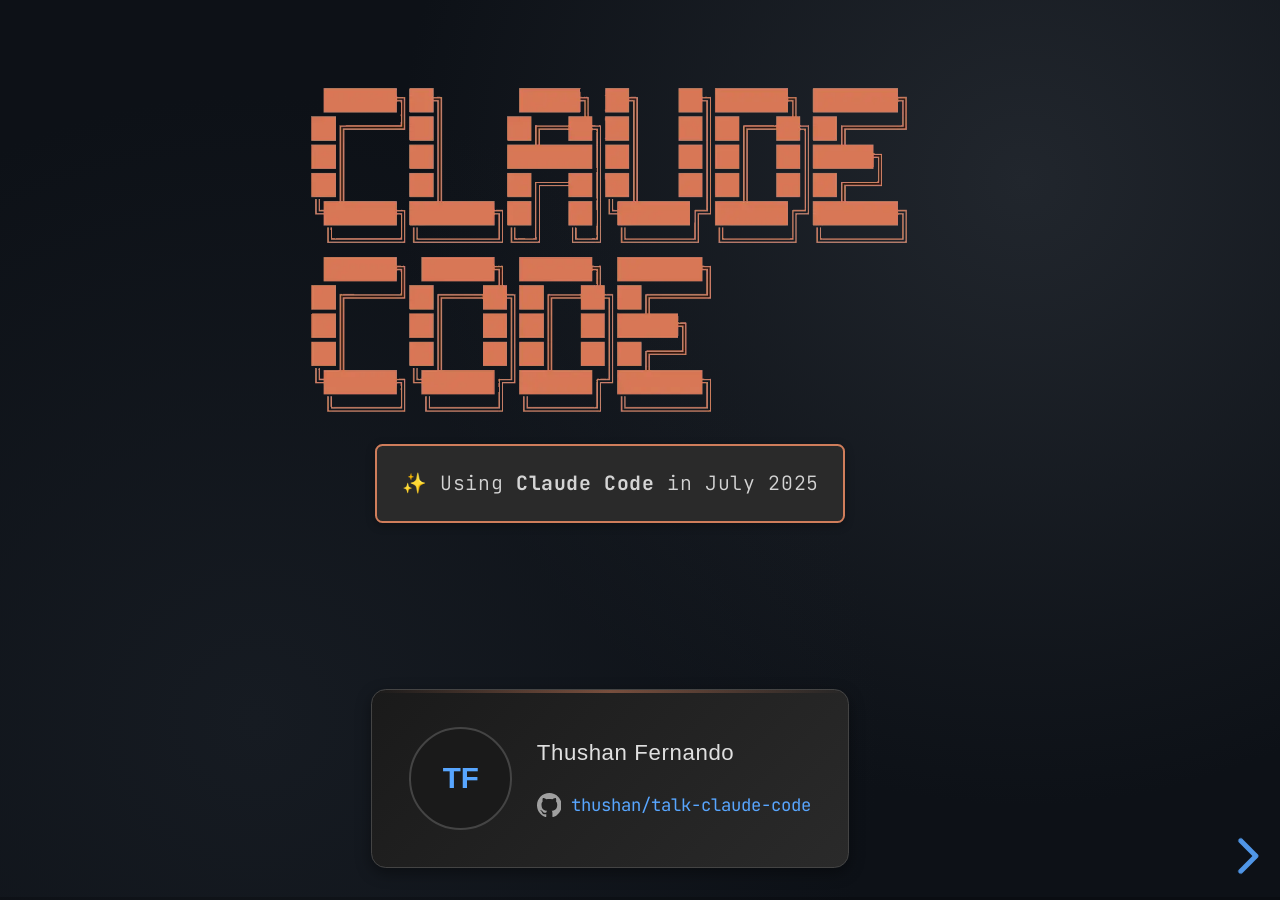
==== commit 1af74eb1: "fancy bordesr" ====
--- a/index.html
+++ b/index.html
@@ -40,32 +40,93 @@
 		}
 		
 		.author-header {
-			background: #2a2a2a;
+			background: linear-gradient(135deg, #1a1a1a 0%, #2a2a2a 100%);
 			border: 1px solid #444;
-			border-radius: 6px;
-			padding: 0px 20px;
+			border-radius: 12px;
+			padding: 20px 30px;
 			margin: 20px auto 60px;
 			max-width: fit-content;
-			box-shadow: 0 2px 8px rgba(0, 0, 0, 0.3);
+			box-shadow: 0 4px 12px rgba(0, 0, 0, 0.4);
 			display: inline-block;
-		}
-		
+			position: relative;
+			overflow: hidden;
+		}
+		
+		.author-header::before {
+			content: '';
+			position: absolute;
+			top: 0;
+			left: 0;
+			right: 0;
+			height: 2px;
+			background: linear-gradient(90deg, transparent, #CF7D5B, transparent);
+			opacity: 0.5;
+		}
+		
+		.author-header-content {
+			display: flex;
+			align-items: center;
+			gap: 20px;
+		}
+		
+		.author-info {
+			text-align: left;
+		}
+		
+		.author-header-title {
+			color: #e0e0e0;
+			font-size: 18px;
+			font-family: var(--font-family-base);
+			margin: 0 0 8px 0;
+			font-weight: 500;
+			letter-spacing: 0.5px;
+		}
 		
 		.author-header-github {
-			color: #d4d4d4;
-			font-size: 16px;
+			display: flex;
+			align-items: center;
+			gap: 8px;
+			color: #a0a0a0;
+			font-size: 14px;
 			font-family: var(--font-family-mono);
 			margin: 0;
-			font-weight: 300;
-			letter-spacing: 0.5px;
-		}
-		.author-header-title {
-			color: #d4d4d4;
-			font-size: 16px;
-			font-family: var(--font-family-mono);
-			margin: 0;
-			font-weight: 300;
-			letter-spacing: 0.5px;
+			font-weight: 400;
+		}
+		
+		.author-header-github a {
+			color: var(--text-accent);
+			text-decoration: none;
+			transition: color var(--transition-fast);
+		}
+		
+		.author-header-github a:hover {
+			color: var(--text-highlight);
+			text-decoration: underline;
+		}
+		
+		.github-icon {
+			width: 20px;
+			height: 20px;
+			fill: #a0a0a0;
+			transition: fill var(--transition-fast);
+		}
+		
+		.author-header-github:hover .github-icon {
+			fill: var(--text-accent);
+		}
+		
+		.author-avatar {
+			width: 80px;
+			height: 80px;
+			border-radius: 50%;
+			border: 2px solid #444;
+			background: #1a1a1a;
+			display: flex;
+			align-items: center;
+			justify-content: center;
+			font-size: 24px;
+			color: var(--text-accent);
+			font-weight: 600;
 		}
 		.reveal .title-slide img {
 			max-width: 500px;
@@ -91,8 +152,18 @@
 				<br />
 				<br />
 				<div class="author-header">
-					<p class="author-header-title"><strong>Thushan Fernando</strong></p>
-					<p class="author-header-github"><a href="https://github.com/thushan/talk-claude-code">@github/thushan/talk-claude-code</a></p>
+					<div class="author-header-content">
+						<div class="author-avatar">TF</div>
+						<div class="author-info">
+							<p class="author-header-title">Thushan Fernando</p>
+							<p class="author-header-github">
+								<svg class="github-icon" viewBox="0 0 16 16" xmlns="http://www.w3.org/2000/svg">
+									<path fill-rule="evenodd" d="M8 0C3.58 0 0 3.58 0 8c0 3.54 2.29 6.53 5.47 7.59.4.07.55-.17.55-.38 0-.19-.01-.82-.01-1.49-2.01.37-2.53-.49-2.69-.94-.09-.23-.48-.94-.82-1.13-.28-.15-.68-.52-.01-.53.63-.01 1.08.58 1.23.82.72 1.21 1.87.87 2.33.66.07-.52.28-.87.51-1.07-1.78-.2-3.64-.89-3.64-3.95 0-.87.31-1.59.82-2.15-.08-.2-.36-1.02.08-2.12 0 0 .67-.21 2.2.82.64-.18 1.32-.27 2-.27.68 0 1.36.09 2 .27 1.53-1.04 2.2-.82 2.2-.82.44 1.1.16 1.92.08 2.12.51.56.82 1.27.82 2.15 0 3.07-1.87 3.75-3.65 3.95.29.25.54.73.54 1.48 0 1.07-.01 1.93-.01 2.2 0 .21.15.46.55.38A8.013 8.013 0 0016 8c0-4.42-3.58-8-8-8z"/>
+								</svg>
+								<a href="https://github.com/thushan/talk-claude-code">thushan/talk-claude-code</a>
+							</p>
+						</div>
+					</div>
 				</div>
 			</section>
 
@@ -171,16 +242,18 @@
 				<h3>VSCode Integration</h3>
 				<div class="vscode-terminal">
 					<div class="vscode-tabs">
-						<div class="vscode-tab active">Terminal</div>
-						<div class="vscode-tab">Output</div>
-						<div class="vscode-tab">Debug Console</div>
+						<div class="vscode-tab active" data-tab="terminal">Terminal</div>
+						<div class="vscode-tab" data-tab="output">Output</div>
+						<div class="vscode-tab" data-tab="debug">Debug Console</div>
 					</div>
 					<div class="vscode-terminal-content">
-						<div class="terminal-block">
-							<span class="prompt">PS</span> <span class="path">D:\projects\myapp></span> <span class="command">claude --help</span>
-						</div>
-						<div class="terminal-block">
-							<span class="cmd-output">Usage: claude [options] [command]
+						<!-- Terminal Tab Content -->
+						<div class="tab-content" id="terminal-content" style="display: block;">
+							<div class="terminal-block">
+								<span class="prompt">PS</span> <span class="path">D:\projects\myapp></span> <span class="command">claude --help</span>
+							</div>
+							<div class="terminal-block">
+								<span class="cmd-output">Usage: claude [options] [command]
 
 Commands:
   init       Initialize Claude in current directory
@@ -191,6 +264,27 @@
 Options:
   -h, --help     Show help
   -v, --version  Show version number</span>
+							</div>
+						</div>
+						<!-- Output Tab Content -->
+						<div class="tab-content" id="output-content" style="display: none;">
+							<div class="terminal-block">
+								<span class="cmd-output">[Claude Code] Initializing...
+[Claude Code] Connected to language server
+[Claude Code] Ready - v1.0.0
+[Claude Code] Workspace: D:\projects\myapp
+[Claude Code] Active extensions: Python, JavaScript, TypeScript</span>
+							</div>
+						</div>
+						<!-- Debug Console Tab Content -->
+						<div class="tab-content" id="debug-content" style="display: none;">
+							<div class="terminal-block">
+								<span class="cmd-output" style="color: #ce9178;">Debug: Claude Code extension activated
+Debug: Loading user preferences...
+Debug: Context window: 200k tokens
+Debug: Model: claude-3-opus-20240229
+Debug: Temperature: 0.2</span>
+							</div>
 						</div>
 					</div>
 				</div>
--- a/engine/modern.css
+++ b/engine/modern.css
@@ -197,19 +197,62 @@
 }
 
 /* Copy animation */
-@keyframes rainbow-border {
-    0% { border-color: #ff0080; }
-    16% { border-color: #ff8000; }
-    33% { border-color: #ffff00; }
-    50% { border-color: #00ff00; }
-    66% { border-color: #00ffff; }
-    83% { border-color: #0080ff; }
-    100% { border-color: #ff0080; }
+@keyframes rainbow-flow {
+    0% {
+        background-position: -50% 50%;
+    }
+    100% {
+        background-position: 150% 50%;
+    }
+}
+
+@keyframes pulse-glow {
+    0% {
+        box-shadow: 0 0 0 0 rgba(138, 43, 226, 0);
+    }
+    50% {
+        box-shadow: 0 0 30px 10px rgba(138, 43, 226, 0.3),
+                    0 0 60px 20px rgba(88, 166, 255, 0.2);
+    }
+    100% {
+        box-shadow: 0 0 0 0 rgba(138, 43, 226, 0);
+    }
 }
 
 .terminal-block.copying {
-    animation: rainbow-border 0.8s ease-in-out;
-    border-width: 2px;
+    position: relative;
+    overflow: hidden;
+    animation: pulse-glow 0.6s ease-out;
+    transform: scale(1.005);
+    transition: transform 0.2s ease-out;
+}
+
+.terminal-block.copying::before {
+    content: '';
+    position: absolute;
+    inset: 0;
+    border-radius: 8px;
+    padding: 2px;
+    background: linear-gradient(
+        90deg,
+        #ff0080,
+        #ff0040,
+        #ff0080,
+        #ff00ff,
+        #8000ff,
+        #0080ff,
+        #00ffff,
+        #00ff80,
+        #80ff00,
+        #ffff00,
+        #ff8000,
+        #ff0080
+    );
+    background-size: 200% 100%;
+    -webkit-mask: linear-gradient(#fff 0 0) content-box, linear-gradient(#fff 0 0);
+    -webkit-mask-composite: xor;
+    mask-composite: exclude;
+    animation: rainbow-flow 0.8s linear;
 }
 
 /* Legacy console support */
@@ -331,14 +374,15 @@
 
 .code-label {
     position: absolute;
-    top: -12px;
+    top: -20px;
     left: 20px;
-    padding: 2px 12px;
+    padding: 4px 16px;
     border-radius: 4px;
-    font-size: 0.7em;
+    font-size: 0.75em;
     font-weight: 600;
     z-index: 1;
     background: var(--bg-primary);
+    box-shadow: 0 2px 4px rgba(0, 0, 0, 0.2);
 }
 
 .code-before .code-label {
@@ -354,7 +398,7 @@
 .code-before pre,
 .code-after pre {
     margin: 0;
-    padding: 20px;
+    padding: 30px 20px 20px 20px;
     background: transparent;
     box-shadow: none;
     max-height: none;
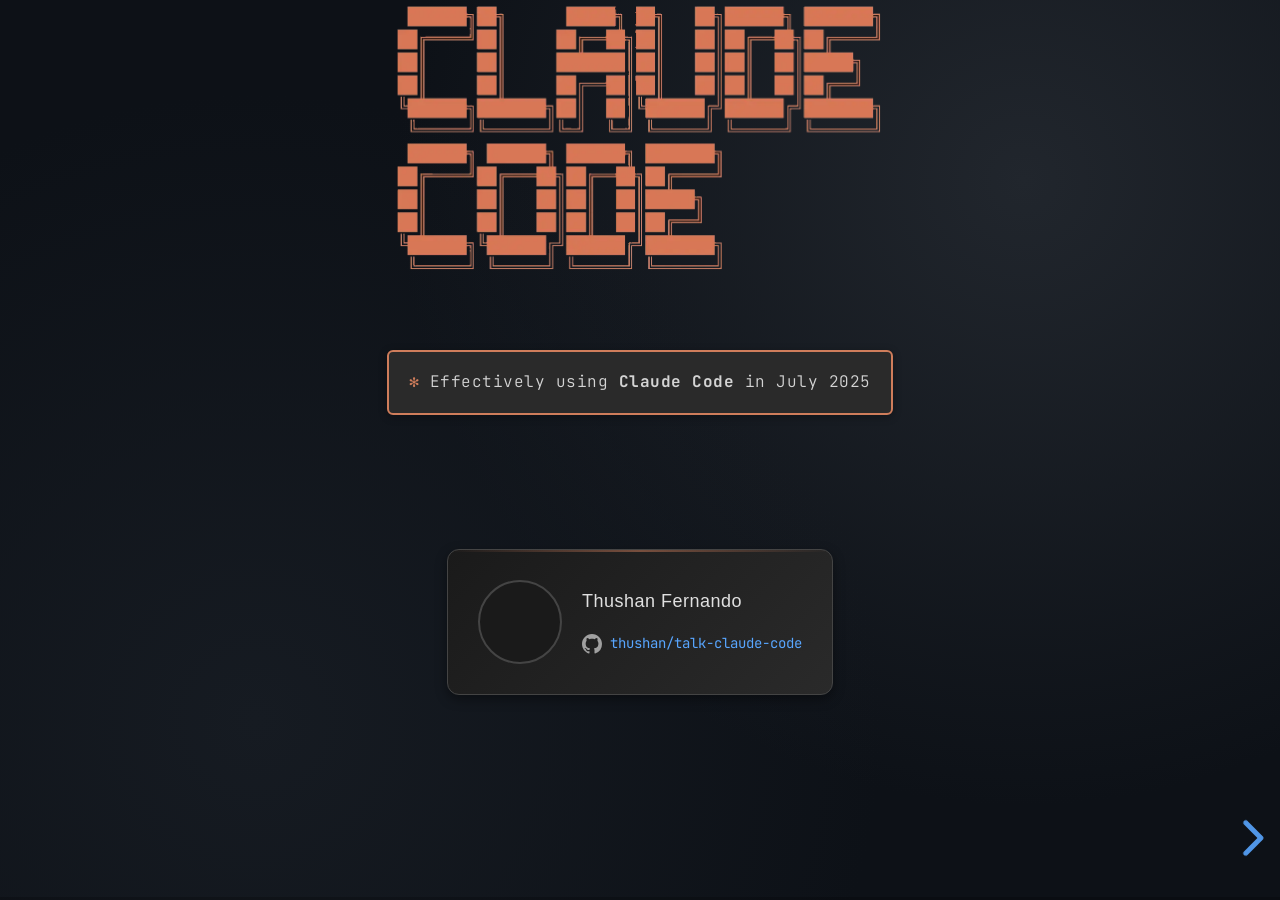
==== commit 76e413db: "slides" ====
--- a/index.html
+++ b/index.html
@@ -7,38 +7,20 @@
 	<meta name="apple-mobile-web-app-capable" content="yes">
 	<meta name="apple-mobile-web-app-status-bar-style" content="black-translucent">
 
-	<meta name="description" content="Claude Control - Using Claude AI for efficient software development.">
+	<meta name="description" content="Claude Code - Using Claude Code CLI for efficient software development.">
 	<meta name="author" content="Thushan Fernando">
 
-	<title>Claude Control (2025)</title>
+	<title>Claude Code (2025)</title>
 
 	<link rel="stylesheet" href="engine/reset.css">
 	<link rel="stylesheet" href="engine/reveal.css">
 	<link rel="stylesheet" href="engine/theme/modern-dark.css" id="theme">
 	<link rel="stylesheet" href="engine/modern.css">
+	<link rel="stylesheet" href="engine/thushan.css">
+	<link rel="stylesheet" href="engine/claude.css">
 	<link rel="stylesheet" href="engine/plugin/highlight/claude-dark.css" id="highlight-theme">
 	<style>
-		/* Claude Code terminal header style */
-		.claude-header {
-			background: #2a2a2a;
-			border: 2px solid #CF7D5B;
-			border-radius: 6px;
-			padding: 0px 20px;
-			margin: 20px auto 60px;
-			max-width: fit-content;
-			box-shadow: 0 2px 8px rgba(0, 0, 0, 0.3);
-			display: inline-block;
-		}
-		
-		.claude-header-title {
-			color: #d4d4d4;
-			font-size: 16px;
-			font-family: var(--font-family-mono);
-			margin: 0;
-			font-weight: 300;
-			letter-spacing: 0.5px;
-		}
-		
+		/* Presentation-specific styles */
 		.author-header {
 			background: linear-gradient(135deg, #1a1a1a 0%, #2a2a2a 100%);
 			border: 1px solid #444;
@@ -121,6 +103,9 @@
 			border-radius: 50%;
 			border: 2px solid #444;
 			background: #1a1a1a;
+			background-image: url('https://media.licdn.com/dms/image/v2/D5603AQGJzlomNE5kqA/profile-displayphoto-shrink_200_200/profile-displayphoto-shrink_200_200/0/1676539323661?e=2147483647&v=beta&t=TdEGZPzzTDvbeMELBWdQYz4Zmv65yZOOMHV0DN4k2-o');
+			background-size: cover;
+			background-position: center;
 			display: flex;
 			align-items: center;
 			justify-content: center;
@@ -138,6 +123,7 @@
 			text-align: center;
 			padding-top: 50px;
 		}
+
 	</style>
 </head>
 <body>
@@ -146,14 +132,14 @@
 			<!-- Title Slide -->
 			<section class="title-slide">
 				<img src="assets/img/claude-code.png" alt="Claude Code Header" class="boring center">
+				<br />
 				<div class="claude-header">
-					<p class="claude-header-title">✨ Using <strong>Claude Code</strong> in July 2025</p>
+					<p class="claude-header-title"><span class="claude-brand">✻</span> Effectively using <strong>Claude Code</strong> in July 2025</p>
 				</div>
-				<br />
 				<br />
 				<div class="author-header">
 					<div class="author-header-content">
-						<div class="author-avatar">TF</div>
+						<div class="author-avatar"></div>
 						<div class="author-info">
 							<p class="author-header-title">Thushan Fernando</p>
 							<p class="author-header-github">
@@ -167,250 +153,859 @@
 				</div>
 			</section>
 
-			<!-- Introduction -->
 			<section>
-				<h2>What is Claude Control?</h2>
-				<ul class="idea">
-					<li>AI pair programming assistant</li>
-					<li>Integrated development environment</li>
-					<li>Natural language to code</li>
-					<li>Context-aware suggestions</li>
-				</ul>
-			</section>
-
-			<!-- Demo: Terminal Command -->
+				<section class="center-vertical">
+					<h2>Did you know?</h2>
+					<img src="assets/img/all-roads-to-claude.excalidraw.png" alt="Claude For All" class="boring center">
+				</section>
+				
+				<section class="center-vertical">										
+					<img src="assets/img/tell-tale.jpg" alt="You're Absolutely Right" class="boring center">
+				</section>
+			</section>
+
+			<section class="center-vertical">
+				<h2>State of Play</h2>
+				<h3>Claude Chat</h3>
+				<span class="highlight-pink">claude.ai</span>
+			</section>
+
 			<section>
-				<h3>Simple Terminal Demo</h3>
-				<div class="terminal-window">
-					<div class="terminal-header">
-						<span class="terminal-button close"></span>
-						<span class="terminal-button minimize"></span>
-						<span class="terminal-button maximize"></span>
-						<span class="terminal-title">Terminal - bash</span>
-					</div>
-					<div class="terminal-content">
-						<div class="terminal-block">
-							<span class="cmd-prompt">$</span> <span class="cmd-command">claude "create a Python hello world"</span>
-							<span class="cmd-output">Creating hello_world.py...</span>
-							<span class="cmd-output">✓ File created successfully</span>
-						</div>
-					</div>
-				</div>
-			</section>
-
-			<!-- Claude Interaction -->
+				<section>
+					<h3>Enter Claude Code...</h3>
+					<div class="terminal-window terminal-tall">
+						<div class="terminal-header">
+							<span class="terminal-button close"></span>
+							<span class="terminal-button minimize"></span>
+							<span class="terminal-button maximize"></span>
+							<span class="terminal-title">Terminal - bash</span>
+						</div>
+						<div class="terminal-content">
+							<div class="terminal-block">
+								<span class="cmd-prompt">$</span> <span class="cmd-command">claude</span>
+								<span class="cmd-output">
+									
+									<div class="claude-header-mini">
+										<p class="claude-header-title-mini"><span class="claude-brand">✻</span> Welcome to <strong>Claude Code</strong></p>
+									</div>								
+<pre class="claude-ascii-art">
+ ██████╗██╗      █████╗ ██╗   ██╗██████╗ ███████╗
+██╔════╝██║     ██╔══██╗██║   ██║██╔══██╗██╔════╝
+██║     ██║     ███████║██║   ██║██║  ██║█████╗  
+██║     ██║     ██╔══██║██║   ██║██║  ██║██╔══╝  
+╚██████╗███████╗██║  ██║╚██████╔╝██████╔╝███████╗
+ ╚═════╝╚══════╝╚═╝  ╚═╝ ╚═════╝ ╚═════╝ ╚══════╝
+
+ ██████╗ ██████╗ ██████╗ ███████╗                
+██╔════╝██╔═══██╗██╔══██╗██╔════╝                
+██║     ██║   ██║██║  ██║█████╗                  
+██║     ██║   ██║██║  ██║██╔══╝                  
+╚██████╗╚██████╔╝██████╔╝███████╗
+ ╚═════╝ ╚═════╝ ╚═════╝ ╚══════╝</pre>
+									<p>Press <strong>ENTER</strong> to continue</p>
+								</span>
+							</div>
+						</div>
+					</div>
+				</section>
+				<section>
+					<h3>Claude Code is ready!</h3>
+					<div class="terminal-window terminal-tall">
+						<div class="terminal-header">
+							<span class="terminal-button close"></span>
+							<span class="terminal-button minimize"></span>
+							<span class="terminal-button maximize"></span>
+							<span class="terminal-title">Terminal - claude</span>
+						</div>
+						<div class="terminal-content claude-ready-terminal">
+							<div class="terminal-block">
+								<span class="cmd-prompt">$</span> <span class="cmd-command">claude</span>								
+								<span class="cmd-output">
+									<div class="claude-header-mini">
+										<p class="claude-header-title-mini"><span class="claude-brand">✻</span> Welcome to <strong>Claude Code</strong>!</p>
+										<p><span class="claude-hint">/help</span> for help, <span class="claude-hint">/status</span> for your current setup</p>
+										<p>cwd: <span class="claude-path">/home/thushan/projects/talk-claude-code/</span></p>
+									</div>
+									<div class="claude-ready-info">
+										<p>Tips for getting started:</p>
+										<ol style="margin-left: 10px; padding-left: 15px;">
+											<li>Run /init to create a CLAUDE.md file with instructions for Claude</li>
+											<li>Use Claude to help with file analysis, editing, bash commands and git</li>
+											<li>Be as specific as you would with another engineer for the best results</li>
+										</ol>
+									</div>
+									<div class="claude-ready-prompt">
+										<span class="claude-prompt-symbol">&gt;</span><span class="blinking-cursor">█</span>
+									</div>
+								</span>
+							</div>
+						</div>
+					</div>
+				</section>
+			</section>
+
 			<section>
-				<h3>Claude Conversation</h3>
-				<div class="claude-prompt">
-					Help me refactor this function to be more efficient
-				</div>
-				<div class="claude-response fragment">
-					I'll help you refactor the function. Here's an improved version that reduces complexity from O(n²) to O(n) using a hash map approach...
-				</div>
-			</section>
-
-			<!-- Code Comparison -->
+				<section>
+					<h2>What is Claude Code?</h2>
+					<ul class="idea">
+						<li class="fragment"><strong>Agentic CLI tool</strong> for code assistance and automation.</li>
+						<li class="fragment">Understands the entire codebase - no manual selection required.</li>
+						<li class="fragment">Analyses, documents, refactors, debugs and write tests for you.</li>
+						<li class="fragment">Analyses your task, creates a plan, executes on it with safety.</li>
+						<li class="fragment brain-item">Can switch models (Eg. Opus 4) for deeper thinking</li>
+						<li class="fragment skull-item">Multiple execution modes: Default, Plan, Auto... even <strong>YoLo</strong> 🪩</li>
+						<li class="fragment">Editor-agnostic with hooks + per-project config support.</li>
+						<li class="fragment frown-item">CLI editing is clunky, but we'll ways to overcome this</li>
+						<li class="fragment" style="list-style-type: '🪟'; ">Natively supports Windows now, but bash commands!</li>
+					</ul>
+				</section>
+				<section>
+					<h2>Mammoth Refactor: Olla</h2>
+					<div class="scrollable-image-container">
+						<img src="assets/img/olla-refactor.png" alt="Olla Refactor">
+					</div>
+				</section>
+				<section>
+					<h2>Clunky Chunky Claude Code</h2>
+					<img src="assets/img/paste-prompt.png" alt="Pasting a prompt">
+					<p class="fragment">Pasting a prompt into the terminal can be a bit awkward.</p>
+				</section>
+				<section>
+					<h2>So like Cursor / Windsurf / Junie?</h2>
+					<ul class="idea">
+						<li class="fragment"><strong>Cursor / Windsurf:</strong> IDE-first, VS Code LangServer</li>
+						<li class="fragment"><strong>Junie:</strong> IDE-first, Jetbrains Context + ML Models</li>
+						<li class="fragment"><strong>Claude Code:</strong> Terminal-first, editor-agnostic</li>
+						<li class="fragment">All are agentic - Claude Code just prefers a shell over a sidebar.</li>
+						<li class="fragment"><strong>Modes:</strong> Plan, Auto, YoLo vs. manual confirm (Cursor) or auto-patch (Windsurf), Brave Mode (Junie)</li>
+						<li class="fragment"><strong>Context usage:</strong> CC uses full 200k; Cursor chunks; Windsurf tracks active files, Junie intelligently manages context</li>
+						<li class="fragment"><strong>Stability:</strong> CC is responsive & can interact as needed during session</li>
+					</ul>
+					<aside class="notes">
+						<ul>
+							<li>Windsurf's Cascade Agent is more hands-off, auto-patching and running tests</li>
+							<li>Cursor gives fine-grained user control via a right-hand AI panel</li>
+							<li>Claude Code remains cost-transparent and robust during long/complex sessions</li>
+						</ul>
+					</aside>
+				</section>
+				<section>
+					<h2>Matter of Cost</h2>
+					<ul class="idea">
+						<li class="fragment"><strong>Claude Code:</strong> Tracks and displays token usage live</li>
+						<li class="fragment">Use via existing Plan (Claude) or pay-as-you-go</li>
+						<li class="fragment">No surprise charges - we'll look at some tooling to track usage</li>
+						<li class="fragment">Cursor and Windsurf: pricing varies by tier, usage less visible</li>
+						<li class="fragment"><strong>Both have limits</strong>, depends on tier and how much you use</li>
+						<li class="fragment" style="list-style-type: '🐎';"><strong>Claude</strong>, may tell you hold yer horses for a bit</li>
+					</ul>
+
+					<aside class="notes">
+						<ul>
+							<li>Claude Code gives inline visibility into token usage and cost per operation</li>
+							<li>Especially useful for teams or heavy users managing spend</li>
+							<li>Cursor/Windsurf may require subscription tiers or usage estimation</li>
+						</ul>
+					</aside>
+				</section>
+			</section>
 			<section>
-				<h3>Before & After</h3>
-				<div class="code-compare">
-					<div class="code-before">
-						<span class="code-label">Before</span>
-						<pre><code class="language-python">def find_duplicates(arr):
-    duplicates = []
-    for i in range(len(arr)):
-        for j in range(i+1, len(arr)):
-            if arr[i] == arr[j]:
-                duplicates.append(arr[i])
-    return duplicates</code></pre>
-					</div>
-					<div class="code-after">
-						<span class="code-label">After</span>
-						<pre><code class="language-python">def find_duplicates(arr):
-    seen = set()
-    duplicates = set()
-    for item in arr:
-        if item in seen:
-            duplicates.add(item)
-        seen.add(item)
-    return list(duplicates)</code></pre>
-					</div>
-				</div>
-			</section>
-
-			<!-- VSCode Terminal -->
+				<section>
+					<h2>Let's Recap: Claude Models</h2>
+					<div class="feature-grid-3">
+						<div class="feature-card fragment">
+							<h4>🚀 Haiku</h4>
+							<p>Fastest and most cost-effective. Great for <strong>lightweight coding tasks</strong>, scripts and automation flows.</p>
+							<div class="feature-card-footer">
+								⚡🧠 <span class="separator">•</span> 💵
+							</div>
+						</div>
+						<div class="feature-card fragment">
+							<h4>🔥 Sonnet</h4>
+							<p>Balanced power and speed. Ideal for <strong>everyday dev tasks</strong>, debugging and broader code edits.</p>
+							<div class="feature-card-footer">
+								🧠🛠️ <span class="separator">•</span> 💵💵
+							</div>
+						</div>
+						<div class="feature-card fragment">
+							<h4>🧠 Opus</h4>
+							<p>Most capable. Best for <strong>complex reasoning</strong>, deep refactors and multi-step agentic workflows.</p>
+							<div class="feature-card-footer">
+								🧠🛠️🔍🦾 <span class="separator">•</span> 💵💵💵
+							</div>
+						</div>
+					</div>
+				</section>
+				<section>
+					<h2>Let's Recap: Claude Code Pricing</h2>
+					<div class="feature-grid-2">
+						<div class="feature-card fragment">
+							<h4>💳 Claude Plan</h4>
+							<p>Use your <strong>existing Anthropic Claude</strong> monthly or prepaid yearly plan with Claude Code.</p>							
+							<p>Pro / Max (5x | 20x) Levels - <a href="https://www.anthropic.com/pricing">see plans</a></p>
+							<div class="feature-card-footer">
+								Great for regular predictable usage
+							</div>
+						</div>
+						<div class="feature-card fragment">
+							<h4>💸 Pay As You Go</h4>
+							<p>For periods of <strong>heavy, short-term demand</strong>, such as codebase migrations, massive refactoring, hackathons or crunch time.</p>
+							<div class="feature-card-footer">
+								When you have variable or bursty usage
+							</div>
+						</div>
+					</div>
+				</section>
+				<section>
+					<h2>Let's Recap: Claude Pricing - PAYG API Credits</h2>
+					<table class="pricing-table fragment">
+						<thead>
+							<tr>
+								<th>Model</th>
+								<th>Input</th>
+								<th>Output</th>
+								<th>Context</th>
+								<th>Best For</th>
+							</tr>
+						</thead>
+						<tbody>
+							<tr class="fragment">
+								<td>
+									<div class="model-name">
+										<span class="model-icon">🚀</span>
+										<span>Haiku 3.5</span>
+									</div>
+								</td>
+								<td class="price-highlight">$0.80 / 1M</td>
+								<td class="price-highlight">$4 / 1M</td>
+								<td>200K</td>
+								<td>Quick edits, simple tasks</td>
+							</tr>
+							<tr class="fragment">
+								<td>
+									<div class="model-name">
+										<span class="model-icon">🔥</span>
+										<span>Sonnet 4</span>
+									</div>
+								</td>
+								<td>$3 / 1M</td>
+								<td>$15 / 1M</td>
+								<td>200K</td>
+								<td>Daily development</td>
+							</tr>
+							<tr class="fragment">
+								<td>
+									<div class="model-name">
+										<span class="model-icon">🧠</span>
+										<span>Opus 4</span>
+									</div>
+								</td>
+								<td class="price-premium">$15 / 1M</td>
+								<td class="price-premium">$75 / 1M</td>
+								<td>200K</td>
+								<td>Complex refactors</td>
+							</tr>
+							<tr class="fragment">
+								<td colspan="5" style="text-align: center; padding-top: 25px;">
+									<small>💡 <em>Prices as of June 2025. 1M = 1 million tokens</em></small>
+								</td>
+							</tr>
+						</tbody>
+					</table>
+				</section>
+				<section>
+					<h2>Claude Model Citizen</h2>
+					<p>With a Subscription, you'll have limits...<span class="fragment">...and Claude will tell you!</span></p>
+					<p class="fragment">
+						<img src="assets/img/approaching-limits.png" alt="Approaching Limits" style="width: 100%; max-width: 600px;"/>
+					</p>
+					<p class="fragment">
+						You'll auto-switch from Opus to Sonnet when you do!
+						<img src="assets/img/limits-reached-downgrade.png" alt="Limits Reached Downgrade" style="width: 100%; max-width: 600px;"/>
+					</p>
+				</section>
+			</section>
 			<section>
-				<h3>VSCode Integration</h3>
-				<div class="vscode-terminal">
+				<section class="center-vertical">
+					<h2>Grand Tour</h2>
+					<h3>Claude Code</h3>
+					<a href="https://www.anthropic.com/claude-code">anthropic.com/claude-code</a>
+					<p class="fragment" style="margin-top: 50px;">
+						<small class="highlight-yellow">Make sure you have Node v18+</small>
+					</p>
+				</section>
+				<section>
+					<h3>Install Claude Code</h3>
+					<div class="terminal-window">
+						<div class="terminal-header">
+							<span class="terminal-button close"></span>
+							<span class="terminal-button minimize"></span>
+							<span class="terminal-button maximize"></span>
+							<span class="terminal-title">Terminal - bash</span>
+						</div>
+						<div class="terminal-content">
+							<div class="terminal-block">
+								<span class="cmd-prompt">$</span> <span class="cmd-command">npm install -g @anthropic-ai/claude-code</span>
+								<span class="cmd-output">
+added 3 packages in 777ms <br />
+<br />
+2 packages are looking for funding<br />
+  run `npm fund` for details<br />
+								</span>
+							</div>
+							<div class="terminal-block fragment">
+								<span class="cmd-prompt">$</span> <span class="cmd-command">claude --version</span>
+								<span class="cmd-output">
+1.0.57 (Claude Code)
+								</span>
+							</div>
+						</div>
+					</div>
+				</section>
+				<section>
+					<h3>Configure Claude Code</h3>
+					<div class="terminal-window">
+						<div class="terminal-header">
+							<span class="terminal-button close"></span>
+							<span class="terminal-button minimize"></span>
+							<span class="terminal-button maximize"></span>
+							<span class="terminal-title">Terminal - claude</span>
+						</div>
+						<div class="terminal-content claude-ready-terminal">
+							<div class="terminal-block">
+								<span class="cmd-prompt">$</span> <span class="cmd-command">claude</span>								
+								<span class="cmd-output">
+									<div class="claude-header-mini">
+										<p class="claude-header-title-mini"><span class="claude-brand">✻</span> Welcome to <strong>Claude Code</strong></p>
+									</div>
+									<div class="claude-ready-info">
+										<p>Let's get started.</p>
+										<p>Choose the text style that looks the best with your terminal:</p>
+										...
+									</div>
+								</span>
+							</div>
+						</div>
+					</div>
+				</section>
+				<section>
+					<h3>Configure Claude Code</h3>
+					<div class="terminal-window">
+						<div class="terminal-header">
+							<span class="terminal-button close"></span>
+							<span class="terminal-button minimize"></span>
+							<span class="terminal-button maximize"></span>
+							<span class="terminal-title">Terminal - claude</span>
+						</div>
+						<div class="terminal-content claude-ready-terminal">
+							<div class="terminal-block">
+								<span class="cmd-prompt">$</span> <span class="cmd-command">claude</span>								
+								<span class="cmd-output">
+									<div class="claude-header-mini">
+										<p class="claude-header-title-mini"><span class="claude-brand">✻</span> Welcome to <strong>Claude Code</strong></p>
+									</div>
+									<div class="claude-ready-info">
+										<p>Claude Code can now be used with your Claude subscription or billed based on API usage through your Console account.</p>
+										<p>Select login method:</p>
+										<ol style="margin-left: 10px; padding-left: 25px;">
+											<li>Claude account with subscription <br/>
+												<span class="claude-subtitle">Starting at $20/mo for Pro, $100/mo for Max - Best value, predictable pricing</span>
+											</li>
+											<li>Anthropic Console account <br/>
+												<span class="claude-subtitle">API usage billing</span>
+											</li>
+										</ol>
+									</div>
+								</span>
+							</div>
+						</div>
+					</div>
+				</section>
+			</section>
+			
+
+			<!-- Claude Concepts -->
+			<section>
+				<section class="center-vertical">
+					<h2>Claude Concepts</h2>
+					<span class="highlight-yellow">the basics</span>				
+				</section>
+				<section>
+					<h2>Claude Code Modes</h2>
+					<ul class="idea" style="font-size: 0.9em;">
+						<li class="fragment"><strong>Plan Mode</strong> (readonly) <kbd>Shift</kbd>+<kbd>TAB</kbd><br/>
+						Claude will analyse & research the codebase, then present a plan of action.
+						<p class="fragment">Avoids the 'don't code, just asking' messages.</p>
+						<p class="fragment">No unwanted edits, consistent formatted response & efficient token use</p>
+						</li>
+						<li class="fragment"><strong>Auto Mode</strong> (regular) <kbd>Shift</kbd>+<kbd>TAB</kbd><br/>
+						Claude will automatically edit files, run commands and execute on plan.
+						</li>
+					</ul>
+					<p class="fragment" style="font-size: 0.8em;">TIP: Plan into an md file, iterate then execute in Auto mode.</p>
+				</section>	
+				<section>
+					<h2>Importance of Claude.md</h2>
+					<p class="fragment"><code>Claude.md</code> is a succinct <strong>project-specific instruction file</strong>.</p>
+					<ul class="idea">
+						<li class="fragment">Declared tech stack and version info</li>
+						<li class="fragment">Key folders and their responsibilities</li>
+						<li class="fragment">Essential commands for build, test, deploy</li>
+						<li class="fragment">Code style and formatting rules</li>
+						<li class="fragment">Branch names and commit message style</li>
+						<li class="fragment">Important files Claude should know about</li>
+						<li class="fragment">Areas Claude must never change</li>
+					</ul>
+					<p class="fragment">Bit like <code>.cursor/rules/</code> or <code>.junie/guidelines.md</code></p>
+				</section>		
+				<section>
+					<h2>Example Claude.md</h2>
+					<div class="vscode-terminal terminal-tall-scroll">
 					<div class="vscode-tabs">
-						<div class="vscode-tab active" data-tab="terminal">Terminal</div>
-						<div class="vscode-tab" data-tab="output">Output</div>
-						<div class="vscode-tab" data-tab="debug">Debug Console</div>
+						<div class="vscode-tab active" data-tab="terminal">C# Web App</div>
+						<div class="vscode-tab" data-tab="output">Python</div>
 					</div>
 					<div class="vscode-terminal-content">
-						<!-- Terminal Tab Content -->
 						<div class="tab-content" id="terminal-content" style="display: block;">
 							<div class="terminal-block">
-								<span class="prompt">PS</span> <span class="path">D:\projects\myapp></span> <span class="command">claude --help</span>
-							</div>
-							<div class="terminal-block">
-								<span class="cmd-output">Usage: claude [options] [command]
-
-Commands:
-  init       Initialize Claude in current directory
-  chat       Start interactive chat session
-  generate   Generate code from prompt
-  review     Review code for improvements
-
-Options:
-  -h, --help     Show help
-  -v, --version  Show version number</span>
-							</div>
-						</div>
-						<!-- Output Tab Content -->
+								<pre class="cmd-output"># Project Overview
+
+This is a .NET 8 C# web application using ASP.NET Core, Entity Framework Core, and Razor Pages.
+It’s a multi-layered architecture with Models, Services, and Controllers.
+
+## Tech Stack
+
+- .NET 8
+- ASP.NET Core
+- C#
+- Entity Framework Core
+- SQL Server
+- xUnit for tests
+
+## Project Structure
+
+- `Controllers/` → API endpoints (REST)
+- `Models/` → Domain models and DTOs
+- `Services/` → Business logic
+- `Data/` → DBContext and EF configurations
+- `Pages/` or `Views/` → Razor Pages or MVC Views
+- `wwwroot/` → Static assets
+- `Tests/` → Unit tests (xUnit)
+
+## Commands
+
+- `dotnet build`
+- `dotnet run`
+- `dotnet test`
+- `dotnet ef migrations add <Name>`
+- `dotnet ef database update`
+
+## Code Style
+
+- Use PascalCase for public types and methods
+- Use camelCase for private fields
+- Async methods end in `Async`
+- Use expression-bodied members where clear
+- Prefer dependency injection via constructor
+
+## Repository Guidelines
+
+- Branches: `feature/ABC-123-name`, `bugfix/ABC-456-name`
+- Commits: `<type>: short summary` (e.g., `fix: handle null in service`)
+- Prefer squash and merge
+
+## Important Files
+
+- `Program.cs`, `Startup.cs` → App entry/config
+- `appsettings.json` → Configuration
+- `Data/ApplicationDbContext.cs` → DB context
+- `Services/*.cs` → Core business logic
+
+## Do Not Touch
+
+- Legacy integrations in `Services/Legacy/`
+- `Startup.cs` bootstrapping unless explicitly asked
+- Auth setup in `Program.cs` unless requested
+- Do not generate UI markup unless requested
+
+</pre>
+							</div>
+						</div>
 						<div class="tab-content" id="output-content" style="display: none;">
 							<div class="terminal-block">
-								<span class="cmd-output">[Claude Code] Initializing...
-[Claude Code] Connected to language server
-[Claude Code] Ready - v1.0.0
-[Claude Code] Workspace: D:\projects\myapp
-[Claude Code] Active extensions: Python, JavaScript, TypeScript</span>
-							</div>
-						</div>
-						<!-- Debug Console Tab Content -->
-						<div class="tab-content" id="debug-content" style="display: none;">
+								<pre class="cmd-output">
+# Project Overview
+
+Python 3.11 project for data processing + API backend using FastAPI and SQLAlchemy.
+Structured for clarity, testability, and CLI usage.
+
+## Tech Stack
+
+- Python 3.11
+- FastAPI
+- SQLAlchemy
+- Alembic (migrations)
+- Pytest
+- Pydantic (schema validation)
+
+## Project Structure
+
+- `app/` → Main app code
+  - `api/` → Route handlers
+  - `models/` → DB models (SQLAlchemy)
+  - `schemas/` → Pydantic models
+  - `services/` → Business logic
+  - `core/` → Settings, logging, startup
+- `tests/` → Pytest-based unit/integration tests
+- `migrations/` → Alembic migration scripts
+- `scripts/` → One-off utilities
+
+## Commands
+
+- `uvicorn app.main:app --reload`
+- `pytest`
+- `alembic upgrade head`
+- `black .` (format)
+- `mypy .` (type checks)
+
+## Code Style
+
+- Use `black`, `ruff`, `mypy`
+- Type hint everything
+- Prefer f-strings
+- One class/function per file where possible
+- Avoid global state
+
+## Repo Etiquette
+
+- Branches: `feature/ABC-123-name`
+- Commits: `feat: short summary`, `fix: ...`, `refactor: ...`
+- Prefer PRs with linked issues
+
+## Core Files
+
+- `app/main.py` → FastAPI app
+- `app/core/settings.py` → Env config
+- `app/models/base.py` → Declarative base
+- `app/services/*.py` → App logic
+- `scripts/*.py` → CLI tools
+
+## Do Not Touch
+
+- `.env` and `settings.py` config handling
+- Alembic-generated scripts
+- Migration history in `migrations/`
+- Legacy adapter modules in `app/integrations/`
+
+								</pre>
+							</div>
+						</div>
+					</div>
+				</div>
+				</section>	
+
+				<section>
+					<h2>Claude.md Locations</h2>
+					<table class="pricing-table compact fragment">
+						<thead>
+							<tr>
+								<th>Location</th>
+								<th>Scope</th>
+								<th>Use Case</th>
+								<th>VCS Safe?</th>
+							</tr>
+						</thead>
+						<tbody>
+							<tr class="fragment">
+								<td><code>~/.claude/CLAUDE.md</code></td>
+								<td>Global</td>
+								<td>Personal defaults, universal behaviours</td>
+								<td>No (local-only)</td>
+							</tr>
+							<tr class="fragment">
+								<td><code>your-repo/CLAUDE.md</code></td>
+								<td>Project-wide</td>
+								<td>Team-wide shared context</td>
+								<td>✅ Yes</td>
+							</tr>
+							<tr class="fragment">
+								<td><code>your-repo/feature/CLAUDE.md</code></td>
+								<td>Scoped</td>
+								<td>Fine-grained control per folder/feature</td>
+								<td>✅ Yes</td>
+							</tr>
+							<tr class="fragment">
+								<td><code>CLAUDE.local.md</code></td>
+								<td>Local override</td>
+								<td>Personal tweaks not checked into git</td>
+								<td>No (add to <code>.gitignore</code>)</td>
+							</tr>
+							<tr class="fragment">
+								<td colspan="4" style="text-align: center; padding-top: 25px;">
+									<small>💡 <em>Files are merged in order: local → subdir → project → global</em></small>
+								</td>
+							</tr>
+						</tbody>
+					</table>
+				</section>
+				<section>
+					<h2>Generate & Refine <code>Claude.md</code></h2>					
+					<div class="terminal-window">
+						<div class="terminal-header">
+							<span class="terminal-button close"></span>
+							<span class="terminal-button minimize"></span>
+							<span class="terminal-button maximize"></span>
+							<span class="terminal-title">Terminal - claude</span>
+						</div>
+						<div class="terminal-content claude-ready-terminal">
 							<div class="terminal-block">
-								<span class="cmd-output" style="color: #ce9178;">Debug: Claude Code extension activated
-Debug: Loading user preferences...
-Debug: Context window: 200k tokens
-Debug: Model: claude-3-opus-20240229
-Debug: Temperature: 0.2</span>
-							</div>
-						</div>
-					</div>
-				</div>
-			</section>
-
-			<!-- Features Grid -->
+								<span class="cmd-prompt">$</span> <span class="cmd-command">claude /init</span>								
+								<span class="cmd-output">
+									<div class="claude-ready-info">
+										<p>I'll analyze the codebase to create a comprehensive CLAUDE.md file. Let me start by exploring the project structure and key files.</p>
+										<p>Update Todos</p>
+										<ol style="margin-left: 10px; padding-left: 5px; margin-top:-10px; list-style-type: none;">
+											<li>☐ Explore project structure and identify key directories</li>
+											<li>☐ Read README.md and other documentation files</li>
+											<li>☐ Analyze build configuration and scripts</li>
+											<li>☐ Identify testing framework and commands</li>
+											<li>☐ Create comprehensive CLAUDE.md file</li>
+											<li>☐ Check for existing CLAUDE.md, Cursor rules, or Copilot instructions</li>
+										</ol>
+										<p>
+											
+										<p class="claude-header-title-mini">
+											<span class="claude-brand">✻ Herding…</span> (220s · ⚒ 1.4k tokens · esc to interrupt)
+										</p>
+									</div>
+								</span>
+							</div>
+						</div>
+					</div>
+					<p class="github-link">
+						<svg class="github-icon" viewBox="0 0 16 16" xmlns="http://www.w3.org/2000/svg">
+							<path fill-rule="evenodd" d="M8 0C3.58 0 0 3.58 0 8c0 3.54 2.29 6.53 5.47 7.59.4.07.55-.17.55-.38 0-.19-.01-.82-.01-1.49-2.01.37-2.53-.49-2.69-.94-.09-.23-.48-.94-.82-1.13-.28-.15-.68-.52-.01-.53.63-.01 1.08.58 1.23.82.72 1.21 1.87.87 2.33.66.07-.52.28-.87.51-1.07-1.78-.2-3.64-.89-3.64-3.95 0-.87.31-1.59.82-2.15-.08-.2-.36-1.02.08-2.12 0 0 .67-.21 2.2.82.64-.18 1.32-.27 2-.27.68 0 1.36.09 2 .27 1.53-1.04 2.2-.82 2.2-.82.44 1.1.16 1.92.08 2.12.51.56.82 1.27.82 2.15 0 3.07-1.87 3.75-3.65 3.95.29.25.54.73.54 1.48 0 1.07-.01 1.93-.01 2.2 0 .21.15.46.55.38A8.013 8.013 0 0016 8c0-4.42-3.58-8-8-8z"/>
+						</svg>
+						<a href="https://github.com/keepassxreboot/keepassxc">keepassxreboot/keepassxc</a>
+					</p>
+				</section>
+				<section>
+					<h2>Getting Started</h2>
+					<div class="feature-grid-2" style="font-size: 0.9em;">
+						<div class="feature-card fragment">
+							<h4>📗 Greenfields</h4>
+							<ul style="text-align: left;">
+								<li>Always setup git / vcs</li>
+								<li><code>docs/</code> & <code>docs/_prompts</code></li>
+								<li>Establish coding standards</li>
+								<li>Incrementally engineer</li>
+								<li>Opt for TDD Style</li>
+								<li>Encourage tests in prompts</li>
+							</ul>
+							<div class="feature-card-footer">
+								Tests are your safety net & friend
+							</div>
+						</div>
+						<div class="feature-card fragment">
+							<h4>📙 Brownfields</h4>							
+							<ul style="text-align: left;">
+								<li>Use git worktrees / branches</li>
+								<li>Generate / Tweak <code>Claude.md</code></li>
+								<li>Generate <code>docs/</code> for context</li>
+								<li>Understand existing patterns</li>
+								<li>Incremental improvements</li>
+								<li>Isolated, non-critical components</li>
+							</ul>
+							<div class="feature-card-footer">
+								Incremental improvements, VCS & tests.
+							</div>
+						</div>
+					</div>
+				</section>
+			</section>
+
+			<section data-background-color="#161b22" class="center-vertical">
+				<h2>Live Demo Time!</h2>
+				<p class="highlight-pink">Little less conversation,<br/>& lot more action!</p>
+			</section>
+
 			<section>
-				<h3>Key Features</h3>
-				<div class="feature-grid">
-					<div class="feature-card">
-						<h4><span class="rocket"></span>Fast Generation</h4>
-						<p>Generate boilerplate code, tests, and documentation in seconds</p>
-					</div>
-					<div class="feature-card">
-						<h4><span class="fire"></span>Smart Refactoring</h4>
-						<p>Improve code quality with AI-powered suggestions</p>
-					</div>
-					<div class="feature-card">
-						<h4><span class="star"></span>Context Aware</h4>
-						<p>Understands your project structure and coding patterns</p>
-					</div>
-				</div>
-			</section>
-
-			<!-- Live Demo Section -->
-			<section data-background-color="#161b22">
-				<h2>Live Demo Time!</h2>
-				<p class="fragment">Let's build something together...</p>
-			</section>
-
-			<!-- Command Examples -->
+				<section class="center-vertical">
+					<h2>Claude Concepts</h2>
+					<span class="highlight-green">the advanced</span>				
+				</section>
+				<section>
+					<h3>Claude The Thinker</h3>
+					<p class="fragment">
+						You can encourage Claude to think harder with certain keywords in prompt.
+					</p>
+					<ul class="idea fragment">
+						<li>think</li>
+						<li>think harder</li>
+						<li>ultrathink</li>
+					</ul>
+					<p class="fragment"><small><code>ultrathink</code> is ideal for Opus model usage</small></p>
+					<p class="fragment"><small><code>ultrathink</code> apparently allocates ~32K tokens</small></p>
+					<p class="fragment">Claude gives more consideration to planning, design & debugging</p>
+				</section>
+				<section>
+					<h3>Claude The Forgetful</h3>
+					<p class="fragment">
+						Claude doesn't remember past sessions...<br/>
+						<span class="fragment">...it builds short-term memory as you work.</span>
+					</p>
+					<ul class="idea fragment">
+						<li>200K token context limit (Opus)</li>
+						<li>Session memory grows with each action</li>
+						<li>Earlier context may get trimmed</li>
+					</ul>
+					<p class="fragment">
+						Use <code>/compact</code> to summarise your session and free up context.
+					</p>
+					<p class="fragment"><small>Helps before long tasks like <code>refactors</code> or <code>tests</code> code/fixes</small></p>
+					<p class="fragment"><small>Doesn't persist anything — just condenses runtime memory</small></p>
+				</section>
+				<section>
+					<h3>Claude Memory Management</h3>
+					<p class="fragment">
+						Claude Code does manage it's own memory...<br/>
+						<img src="assets/img/auto-compact.png" alt="Auto Compact" style="width: 100%; max-width: 600px;"/>
+					</p>
+					<p class="fragment">
+						...but you can help it out.<br/>
+						<img src="assets/img/compact-memory.png" alt="Compact Memory" style="width: 200%; max-width: 600px;"/>
+					</p>
+				</section>
+				<section>
+					<h3>Yolo Mode</h3>
+					<p class="fragment">Use with caution - no confirmation, no plan, just do it, Claude.</p>					
+					<div class="terminal-window fragment">
+						<div class="terminal-header">
+							<span class="terminal-button close"></span>
+							<span class="terminal-button minimize"></span>
+							<span class="terminal-button maximize"></span>
+							<span class="terminal-title">Terminal - bash</span>
+						</div>
+						<div class="terminal-content">
+							<div class="terminal-block">
+								<span class="cmd-prompt">$</span> <span class="cmd-command">claude --dangerously-skip-permissions </span>
+								<span class="cmd-output">
+									# ***Use with caution***, preferably under WSL / jail <br/>
+									# Claude Code executes all operations without any permission prompts, including file modifications, command execution and system operations. <br/>
+									# The flag name deliberately includes "dangerously" to signal the security implications of removing all restrictions.
+								</span>
+							</div>
+						</div>
+					</div>
+					<p class="fragment highlight-red" style="font-size: 0.8em;">Development environments have been destroyed in this mode!</p>
+				</section>
+			</section>
+
+			<section data-background-color="#161b22" class="center-vertical">
+				<h2>It's Demo Time!</h2>
+				<p class="highlight-green">Jean Claude van Daaaayeeeem!</p>
+			</section>
+
 			<section>
-				<h3>Common Commands</h3>
-				<div class="terminal-window">
-					<div class="terminal-header">
-						<span class="terminal-button close"></span>
-						<span class="terminal-button minimize"></span>
-						<span class="terminal-button maximize"></span>
-						<span class="terminal-title">Terminal - bash</span>
-					</div>
-					<div class="terminal-content">
-						<div class="terminal-block">
-							<span class="cmd-prompt">$</span> <span class="cmd-command">claude "create a user registration endpoint"</span>
-							<span class="cmd-output"># Generate a REST API endpoint</span>
-						</div>
-						<div class="terminal-block">
-							<span class="cmd-prompt">$</span> <span class="cmd-command">claude "add try-catch error handling to this function"</span>
-							<span class="cmd-output"># Add error handling</span>
-						</div>
-						<div class="terminal-block">
-							<span class="cmd-prompt">$</span> <span class="cmd-command">claude "write unit tests for the UserService class"</span>
-							<span class="cmd-output"># Write unit tests</span>
-						</div>
-						<div class="terminal-block">
-							<span class="cmd-prompt">$</span> <span class="cmd-command">claude "explain what this regex does: ^[a-zA-Z0-9+_.-]+@[a-zA-Z0-9.-]+$"</span>
-							<span class="cmd-output"># Explain code</span>
-						</div>
-					</div>
-				</div>
-			</section>
-
-			<!-- Best Practices -->
+				<section class="center-vertical">
+					<h2>Tools for Claude Code</h2>					
+					<span class="highlight-green">10x your 10x</span>
+				</section>
+				<section>
+					<h2>Claude Code VSCode Extension</h2>
+					<a href="https://marketplace.visualstudio.com/items?itemName=anthropic.claude-code">vscode: Claude Code Extension</a>
+
+				</section>
+				<section>
+					<h3>Claude Code Usage</h3>
+					<div class="terminal-window">
+						<div class="terminal-header">
+							<span class="terminal-button close"></span>
+							<span class="terminal-button minimize"></span>
+							<span class="terminal-button maximize"></span>
+							<span class="terminal-title">Terminal - bash</span>
+						</div>
+						<div class="terminal-content">
+							<div class="terminal-block">
+								<span class="cmd-prompt">$</span> <span class="cmd-command">bunx ccusage</span>
+								<span class="cmd-output">
+<pre class="claude-usage-report">
+╭──────────────────────────────────────────╮
+│                                          │
+│  Claude Code Token Usage Report - Daily  │
+│                                          │
+╰──────────────────────────────────────────╯
+
+┌────────────┬────────────────────┬───────────┬───────────┬───────────────┬──────────────┬───────────────┬─────────────┐
+│ Date       │ Models             │     Input │    Output │  Cache Create │   Cache Read │  Total Tokens │  Cost (USD) │
+├────────────┼────────────────────┼───────────┼───────────┼───────────────┼──────────────┼───────────────┼─────────────┤
+│ 2025-07-14 │ - opus-4           │     1,225 │    27,748 │       897,182 │   29,576,651 │    30,502,806 │      $59.63 │
+│            │ - sonnet-4         │           │           │               │              │               │             │
+├────────────┼────────────────────┼───────────┼───────────┼───────────────┼──────────────┼───────────────┼─────────────┤
+│ 2025-07-15 │ - opus-4           │       166 │     5,740 │        85,133 │    1,508,838 │     1,599,877 │       $4.29 │
+├────────────┼────────────────────┼───────────┼───────────┼───────────────┼──────────────┼───────────────┼─────────────┤
+│ 2025-07-16 │ - opus-4           │       429 │    10,594 │       291,712 │    9,421,623 │     9,724,358 │      $20.40 │
+├────────────┼────────────────────┼───────────┼───────────┼───────────────┼──────────────┼───────────────┼─────────────┤
+│ 2025-07-17 │ - opus-4           │       874 │    67,454 │     1,020,404 │   22,927,970 │    24,016,702 │      $58.60 │
+├────────────┼────────────────────┼───────────┼───────────┼───────────────┼──────────────┼───────────────┼─────────────┤
+│ 2025-07-18 │ - opus-4           │     3,088 │   136,700 │     2,581,984 │   65,141,729 │    67,863,501 │     $156.42 │
+├────────────┼────────────────────┼───────────┼───────────┼───────────────┼──────────────┼───────────────┼─────────────┤
+│ 2025-07-19 │ - opus-4           │     3,543 │   164,705 │     2,547,465 │   54,788,136 │    57,503,849 │     $142.35 │
+├────────────┼────────────────────┼───────────┼───────────┼───────────────┼──────────────┼───────────────┼─────────────┤
+│ 2025-07-20 │ - opus-4           │     1,566 │    36,905 │     1,147,892 │   24,487,830 │    25,674,193 │      $61.05 │
+├────────────┼────────────────────┼───────────┼───────────┼───────────────┼──────────────┼───────────────┼─────────────┤
+│ 2025-07-21 │ - opus-4           │       323 │    13,887 │       760,264 │    5,514,827 │     6,289,301 │      $23.57 │
+├────────────┼────────────────────┼───────────┼───────────┼───────────────┼──────────────┼───────────────┼─────────────┤
+│ 2025-07-22 │ - opus-4           │       718 │    16,185 │     1,868,118 │   12,644,390 │    14,529,411 │      $55.22 │
+├────────────┼────────────────────┼───────────┼───────────┼───────────────┼──────────────┼───────────────┼─────────────┤
+│ Total      │                    │    11,932 │   479,918 │    11,200,154 │  226,011,994 │   237,703,998 │     $581.54 │
+└────────────┴────────────────────┴───────────┴───────────┴───────────────┴──────────────┴───────────────┴─────────────┘</pre>
+								</span>
+							</div>
+						</div>
+					</div>
+					<p class="github-link">
+						<svg class="github-icon" viewBox="0 0 16 16" xmlns="http://www.w3.org/2000/svg">
+							<path fill-rule="evenodd" d="M8 0C3.58 0 0 3.58 0 8c0 3.54 2.29 6.53 5.47 7.59.4.07.55-.17.55-.38 0-.19-.01-.82-.01-1.49-2.01.37-2.53-.49-2.69-.94-.09-.23-.48-.94-.82-1.13-.28-.15-.68-.52-.01-.53.63-.01 1.08.58 1.23.82.72 1.21 1.87.87 2.33.66.07-.52.28-.87.51-1.07-1.78-.2-3.64-.89-3.64-3.95 0-.87.31-1.59.82-2.15-.08-.2-.36-1.02.08-2.12 0 0 .67-.21 2.2.82.64-.18 1.32-.27 2-.27.68 0 1.36.09 2 .27 1.53-1.04 2.2-.82 2.2-.82.44 1.1.16 1.92.08 2.12.51.56.82 1.27.82 2.15 0 3.07-1.87 3.75-3.65 3.95.29.25.54.73.54 1.48 0 1.07-.01 1.93-.01 2.2 0 .21.15.46.55.38A8.013 8.013 0 0016 8c0-4.42-3.58-8-8-8z"/>
+						</svg>
+						<a href="https://github.com/ryoppippi/ccusage">ryoppippi/ccusage</a>
+					</p>
+				</section>
+				<section>
+					<h3>Claudia</h3>		
+					<p class="github-link">
+						<svg class="github-icon" viewBox="0 0 16 16" xmlns="http://www.w3.org/2000/svg">
+							<path fill-rule="evenodd" d="M8 0C3.58 0 0 3.58 0 8c0 3.54 2.29 6.53 5.47 7.59.4.07.55-.17.55-.38 0-.19-.01-.82-.01-1.49-2.01.37-2.53-.49-2.69-.94-.09-.23-.48-.94-.82-1.13-.28-.15-.68-.52-.01-.53.63-.01 1.08.58 1.23.82.72 1.21 1.87.87 2.33.66.07-.52.28-.87.51-1.07-1.78-.2-3.64-.89-3.64-3.95 0-.87.31-1.59.82-2.15-.08-.2-.36-1.02.08-2.12 0 0 .67-.21 2.2.82.64-.18 1.32-.27 2-.27.68 0 1.36.09 2 .27 1.53-1.04 2.2-.82 2.2-.82.44 1.1.16 1.92.08 2.12.51.56.82 1.27.82 2.15 0 3.07-1.87 3.75-3.65 3.95.29.25.54.73.54 1.48 0 1.07-.01 1.93-.01 2.2 0 .21.15.46.55.38A8.013 8.013 0 0016 8c0-4.42-3.58-8-8-8z"/>
+						</svg>
+						<a href="https://github.com/getasterisk/claudia">getAsterisk/claudia</a>
+					</p>			
+					<div class="video-container">
+						<video controls preload="metadata" width="50%">
+							<source src="https://claudiacode.com/claudia-demo.mp4" type="video/mp4">
+							Your browser does not support the video tag.
+						</video>
+					</div>		
+				</section>
+			</section>
+
 			<section>
-				<h3>Best Practices</h3>
-				<ul class="checklist">
-					<li>Be specific in your prompts</li>
-					<li>Review generated code before committing</li>
-					<li>Use Claude for learning, not just generation</li>
-					<li>Maintain consistent coding standards</li>
-					<li>Keep security in mind</li>
-				</ul>
-			</section>
-
-			<!-- Workflow Diagram -->
-			<section>
-				<h3>Development Workflow</h3>
-				<div class="mermaid">
-					<pre>
-%%{init: {'theme': 'dark', 'themeVariables': { 'darkMode': true }}}%%
-flowchart LR
-    A[Write<br/>Prompt] --> B{Claude<br/>Processes}
-    B --> C[Generate<br/>Code]
-    C --> D[Review<br/>Output]
-    D --> E{Satisfied?}
-    E -->|No| F[Refine]
-    F --> B
-    E -->|Yes| G[Implement]
-    G --> H[Test]
-    H --> I[Deploy]
-					</pre>
-				</div>
-			</section>
-
-			<!-- Tips & Tricks -->
-			<section>
-				<h3>Pro Tips</h3>
-				<div class="terminal-window">
-					<div class="terminal-header">
-						<span class="terminal-button close"></span>
-						<span class="terminal-button minimize"></span>
-						<span class="terminal-button maximize"></span>
-						<span class="terminal-title">Terminal - bash</span>
-					</div>
-					<div class="terminal-content">
-						<div class="terminal-block">
-							<span class="cmd-prompt">$</span> <span class="cmd-command">claude --context ./src "refactor this module"</span>
-							<span class="cmd-output"># Use context files for better understanding</span>
-						</div>
-						<div class="terminal-block">
-							<span class="cmd-prompt">$</span> <span class="cmd-command">claude chat --save-to conversation.md</span>
-							<span class="cmd-output"># Save conversations for documentation</span>
-						</div>
-						<div class="terminal-block">
-							<span class="cmd-prompt">$</span> <span class="cmd-command">find . -name "*.js" | xargs claude "add JSDoc comments"</span>
-							<span class="cmd-output"># Batch operations across multiple files</span>
-						</div>
-					</div>
-				</div>
+				<h2>Part II: Putting Claude Code To Work</h2>
+				<p>Next time, we'll get our hands dirty with Claude Code</p>
+				<ul>
+					<li>We'll use the AI Toolbelt Roles to build something</li>
+					<li>Claude Code will be our <strong>App Builder</strong></li>
+					<li>We'll look at prompting, multi-agents and worktrees</li>
+					<li>Special surprise Pivot App to build (and maybe deploy)</li>
+				</ul>				
+				<p class="fragment">...but hopefully you can use Claude Code in the meantime</p>
 			</section>
 
 			<!-- Q&A Slide -->
-			<section data-background-color="#0d1117">
+			<section data-background-color="#0d1117" class="center-vertical">
 				<h1>Questions?</h1>
 				<p>Let's discuss!</p>
 				<div style="margin-top: 60px;">
-					<p><small>Slides: <a href="#" class="learn-code">github.com/yourusername/claude-control-talk</a></small></p>
+					<p><small>Slides: <a href="#" class="learn-code">github.com/thushan/talk-claude-code</a></small></p>
 				</div>
 			</section>
 
@@ -418,22 +1013,22 @@
 			<section>
 				<h3>Resources</h3>
 				<ul class="resources">
-					<li><a href="#" class="learn-more">Claude Documentation</a></li>
-					<li><a href="#" class="learn-more">API Reference</a></li>
-					<li><a href="#" class="learn-more">Community Forum</a></li>
-					<li><a href="#" class="learn-more">Example Projects</a></li>
+					<li><a href="https://www.anthropic.com/claude-code" class="learn-more">Claude Code Home</a></li>
+					<li><a href="https://docs.anthropic.com/en/docs/claude-code/common-workflows" class="learn-more">Claude Code Workflows</a> (Anthropic)</li>
+					<li><a href="https://www.anthropic.com/engineering/claude-code-best-practices" class="learn-more">Claude Code Best Practices</a> (Anthropic)</li>
+					<li><a href="https://publish.obsidian.md/aixplore/AI+Development+%26+Agents/claude-code-best-practices" class="learn-more">Claude Code Best Practices</a> (AIXplore)</li>
+					<li><a href="https://github.com/hesreallyhim/awesome-claude-code">Awesome Claude Code</a></li>
 				</ul>
 			</section>
 
-			<!-- Thank You -->
 			<section data-markdown>
 				## Thank You!
 				
 				<span class="mind-blown">Stay curious, keep building!</span>
 				
-				[@yourhandle](https://twitter.com/yourhandle)
+				[@thushanfernando](https://twitter.com/thushanfernando)
 				
-				[github.com/yourusername](https://github.com/yourusername)
+				[github.com/thushan](https://github.com/thushan)
 			</section>
 		</div>
 	</div>
@@ -451,13 +1046,20 @@
 		Reveal.initialize({
 			hash: true,
 			
+			// Override default width to use full viewport
+			width: '100%',
+			height: '100%',
+			margin: 0,
+			minScale: 1,
+			maxScale: 1,
+			
 			// Learn about plugins: https://revealjs.com/plugins/
 			plugins: [ RevealMarkdown, RevealHighlight, RevealNotes, RevealChalkboard ],
 			
 			// Presentation options
 			controls: true,
 			progress: true,
-			center: true,
+			center: false,
 			transition: 'fade',
 			
 			// Chalkboard plugin options
--- a/engine/modern.css
+++ b/engine/modern.css
@@ -1,9 +1,22 @@
 @import url('https://fonts.googleapis.com/css2?family=Inter:wght@400;500;600;700&family=JetBrains+Mono:wght@400;500;600&display=swap');
 
-/* Global slide width constraints */
+/* Global slide width constraints - Override Reveal.js defaults */
+.reveal .slides {
+    width: 100% !important;
+    left: 0 !important;
+    top: 0 !important;
+    bottom: 0 !important;
+    right: 0 !important;
+}
+
 .reveal .slides section {
-    max-width: 95%;
-    margin: 0 auto;
+    width: 100% !important;
+    max-width: none !important;
+    left: 0 !important;
+    top: 0 !important;
+    margin: 0;
+    padding: 60px 40px;
+    box-sizing: border-box;
     word-wrap: break-word;
     overflow-wrap: break-word;
 }
@@ -15,13 +28,13 @@
 }
 
 .reveal pre {
-    max-width: 90%;
+    max-width: 100%;
     white-space: pre-wrap;
     word-wrap: break-word;
 }
 
 .reveal .mermaid {
-    max-width: 80%;
+    max-width: 100%;
     margin: 0 auto;
     overflow: auto;
 }
@@ -60,6 +73,37 @@
 .highlight-green {
     color: var(--accent-green);
     font-weight: 600;
+}
+.github-link {
+    display: inline-flex;
+    align-items: center;
+    gap: 8px;
+    font-size: 0.8em;
+    margin: 10px 0;
+}
+
+.github-link .github-icon {
+    width: 20px;
+    height: 20px;
+    fill: var(--text-secondary);
+    transition: fill var(--transition-fast);
+}
+
+.github-link:hover .github-icon {
+    fill: var(--text-primary);
+}
+
+.github-link a {
+    color: var(--text-secondary);
+    text-decoration: none;
+    transition: color var(--transition-fast);
+    font-family: var(--font-family-mono);
+    font-size: 0.6em;
+}
+
+.github-link a:hover {
+    color: var(--text-primary);
+    text-decoration: underline;
 }
 
 .font-xlarge {
@@ -77,14 +121,14 @@
     box-shadow: 0 10px 30px rgba(0, 0, 0, 0.8);
     overflow: hidden;
     margin: 20px auto;
-    max-width: 90%;
+    max-width: 100%;
     position: relative;
     border: 1px solid #1a1a1a;
     text-align: left;
 }
 
 .terminal-header {
-    background: #161616;
+    background: #3D3D3A;
     padding: 10px 16px;
     display: flex;
     align-items: center;
@@ -107,8 +151,8 @@
     flex: 1;
     text-align: center;
     font-size: 13px;
-    color: #888;
-    font-family: var(--font-family-base);
+    color: #d3c9c9;
+    font-family: var(--font-family-mono);
 }
 
 .terminal-content {
@@ -169,15 +213,20 @@
     top: 50%;
     transform: translateY(-50%);
     opacity: 0;
-    transition: opacity var(--transition-fast);
-    background: #2a2a2a;
-    border: 1px solid #3a3a3a;
-    color: #888;
-    padding: 4px 8px;
-    border-radius: 4px;
-    font-size: 11px;
+    transition: all var(--transition-fast);
+    background: linear-gradient(135deg, #2a2a2a, #333);
+    border: 1px solid rgba(207, 125, 91, 0.3);
+    color: #a0a0a0;
+    padding: 8px 10px;
+    border-radius: 6px;
+    font-size: 16px;
     cursor: pointer;
     font-family: var(--font-family-base);
+    font-weight: 500;
+    letter-spacing: 0.5px;
+    display: flex;
+    align-items: center;
+    justify-content: center;
 }
 
 .terminal-block:hover .copy-cmd {
@@ -185,9 +234,10 @@
 }
 
 .terminal-block .copy-cmd:hover {
-    background: #333;
+    background: linear-gradient(135deg, rgba(207, 125, 91, 0.2), rgba(163, 113, 247, 0.2));
     color: #fff;
-    border-color: #555;
+    border-color: #CF7D5B;
+    box-shadow: 0 2px 8px rgba(207, 125, 91, 0.3);
 }
 
 .terminal-block .copy-cmd.copied {
@@ -196,63 +246,47 @@
     border-color: var(--accent-green);
 }
 
-/* Copy animation */
-@keyframes rainbow-flow {
+/* Copy animation - Claude-inspired gradient */
+@keyframes claude-gradient-flow {
     0% {
-        background-position: -50% 50%;
+        background-position: 0% 50%;
     }
     100% {
-        background-position: 150% 50%;
-    }
-}
-
-@keyframes pulse-glow {
-    0% {
-        box-shadow: 0 0 0 0 rgba(138, 43, 226, 0);
-    }
-    50% {
-        box-shadow: 0 0 30px 10px rgba(138, 43, 226, 0.3),
-                    0 0 60px 20px rgba(88, 166, 255, 0.2);
-    }
-    100% {
-        box-shadow: 0 0 0 0 rgba(138, 43, 226, 0);
-    }
-}
+        background-position: 200% 50%;
+    }
+}
+
 
 .terminal-block.copying {
     position: relative;
     overflow: hidden;
-    animation: pulse-glow 0.6s ease-out;
-    transform: scale(1.005);
-    transition: transform 0.2s ease-out;
 }
 
 .terminal-block.copying::before {
     content: '';
     position: absolute;
-    inset: 0;
-    border-radius: 8px;
-    padding: 2px;
+    inset: -2px;
+    border-radius: 10px;
+    padding: 3px;
     background: linear-gradient(
-        90deg,
-        #ff0080,
-        #ff0040,
-        #ff0080,
-        #ff00ff,
-        #8000ff,
-        #0080ff,
-        #00ffff,
-        #00ff80,
-        #80ff00,
-        #ffff00,
-        #ff8000,
-        #ff0080
+        120deg,
+        #CF7D5B,
+        #a371f7,
+        #58a6ff,
+        #79c0ff,
+        #3fb950,
+        #f5a623,
+        #CF7D5B,
+        #ff7eb6,
+        #a371f7,
+        #CF7D5B
     );
-    background-size: 200% 100%;
+    background-size: 300% 300%;
     -webkit-mask: linear-gradient(#fff 0 0) content-box, linear-gradient(#fff 0 0);
     -webkit-mask-composite: xor;
     mask-composite: exclude;
-    animation: rainbow-flow 0.8s linear;
+    animation: claude-gradient-flow 1.2s ease-in-out;
+    opacity: 0.9;
 }
 
 /* Legacy console support */
@@ -262,7 +296,7 @@
     box-shadow: 0 10px 30px rgba(0, 0, 0, 0.8);
     padding: 16px;
     margin: 20px auto;
-    max-width: 85%;
+    max-width: 100%;
     border: 1px solid #1a1a1a;
 }
 
@@ -295,56 +329,6 @@
     color: var(--accent-red);
 }
 
-/* Claude-specific Styling */
-.claude-prompt {
-    background: var(--bg-secondary);
-    border-left: 3px solid var(--accent-purple);
-    padding: 20px 20px 15px 20px;
-    margin: 30px auto 20px;
-    max-width: 85%;
-    border-radius: 0 6px 6px 0;
-    font-family: var(--font-family-base);
-    font-size: 0.9em;
-    position: relative;
-}
-
-.claude-prompt::before {
-    content: "Human";
-    position: absolute;
-    top: -18px;
-    left: 20px;
-    background: var(--bg-primary);
-    padding: 2px 12px;
-    color: var(--accent-purple);
-    font-size: 0.75em;
-    font-weight: 600;
-    border-radius: 4px;
-}
-
-.claude-response {
-    background: var(--bg-tertiary);
-    border-left: 3px solid var(--text-accent);
-    padding: 20px 20px 15px 20px;
-    margin: 30px auto 20px;
-    max-width: 85%;
-    border-radius: 0 6px 6px 0;
-    font-family: var(--font-family-base);
-    font-size: 0.9em;
-    position: relative;
-}
-
-.claude-response::before {
-    content: "Claude";
-    position: absolute;
-    top: -18px;
-    left: 20px;
-    background: var(--bg-primary);
-    padding: 2px 12px;
-    color: var(--text-accent);
-    font-size: 0.75em;
-    font-weight: 600;
-    border-radius: 4px;
-}
 
 /* Code Comparison */
 .code-compare {
@@ -352,7 +336,7 @@
     grid-template-columns: 1fr 1fr;
     gap: 20px;
     margin: 20px auto;
-    max-width: 95%;
+    max-width: 100%;
 }
 
 .code-before,
@@ -413,7 +397,7 @@
     overflow: hidden;
     box-shadow: 0 10px 30px rgba(0, 0, 0, 0.8);
     margin: 20px auto;
-    max-width: 85%;
+    max-width: 100%;
     border: 1px solid #2a2a2a;
     text-align: left;
 }
@@ -554,23 +538,62 @@
 
 /* Emoji bullets */
 .reveal .resources li {
-    list-style-type: '👉 ';
-    padding-inline-start: 1ch;
+    list-style-type: '👉';
+    padding-inline-start: 0.5ch;
 }
 
 .reveal .checklist li {
-    list-style-type: '✅ ';
-    padding-inline-start: 1ch;
+    list-style-type: '✅';
+    padding-inline-start: 0.5ch;
 }
 
 .reveal .warning li {
-    list-style-type: '⚠️ ';
-    padding-inline-start: 1ch;
+    list-style-type: '⚠️';
+    padding-inline-start: 0.5ch;
 }
 
 .reveal .idea li {
-    list-style-type: '💡 ';
-    padding-inline-start: 1ch;
+    list-style-type: '💡';
+    padding-inline-start: 0.5ch;
+}
+
+.reveal .think li {
+    list-style-type: '🧠';
+    padding-inline-start: 0.5ch;
+}
+
+/* Individual list item style overrides */
+.reveal li.checklist-item {
+    list-style-type: '✅';
+}
+
+.reveal li.warning-item {
+    list-style-type: '⚠️';
+}
+
+.reveal li.star-item {
+    list-style-type: '⭐';
+}
+
+.reveal li.rocket-item {
+    list-style-type: '🚀';
+}
+
+.reveal li.fire-item {
+    list-style-type: '🔥';
+}
+
+
+.reveal li.frown-item {
+    list-style-type: '🙍';
+}
+
+.reveal li.brain-item {
+    list-style-type: '🧠';
+}
+
+.reveal li.skull-item {
+    list-style-type: '💀';
 }
 
 /* Special text styles */
@@ -590,24 +613,68 @@
     content: "🔥 ";
 }
 
+.reveal .brain::before {
+    content: "🧠 ";
+}
 /* Feature Cards */
 .feature-grid {
     display: grid;
     grid-template-columns: repeat(3, 1fr);
     gap: 20px;
-    margin: 20px auto;
-    max-width: 90%;
+    margin: 40px 0;
+    width: 100%;
+}
+.feature-grid-4 {
+    display: grid;
+    grid-template-columns: repeat(4, 1fr);
+    gap: 20px;
+    margin: 40px 0;
+    width: 100%;
+}
+.feature-grid-3 {
+    display: grid;
+    grid-template-columns: repeat(3, 1fr);
+    gap: 20px;
+    margin: 40px 0;
+    width: 100%;
+}
+.feature-grid-2 {
+    display: grid;
+    grid-template-columns: repeat(2, 1fr);
+    gap: 20px;
+    margin: 40px 0;
+    width: 100%;
+}
+/* Wider layout for large screens */
+@media (min-width: 1400px) {
+    .reveal .slides section {
+        padding: 60px 60px;
+    }
+    .feature-grid {
+        gap: 40px;
+    }
+}
+
+@media (min-width: 1920px) {
+    .reveal .slides section {
+        padding: 60px 80px;
+    }
+    .feature-grid {
+        gap: 50px;
+    }
 }
 
 .feature-card {
     background: var(--bg-secondary);
     border: 1px solid var(--border-color);
     border-radius: 8px;
-    padding: 20px;
+    padding: 28px;
+    padding-bottom: 75px;
     transition: all var(--transition-normal);
-    min-height: 120px;
+    min-height: 200px;
     display: flex;
     flex-direction: column;
+    position: relative;
 }
 
 .feature-card:hover {
@@ -618,14 +685,39 @@
 
 .feature-card h4 {
     color: var(--text-accent);
-    margin-bottom: 12px;
-    font-size: 0.9em;
+    margin-bottom: 14px;
+    font-size: 1em;
 }
 
 .feature-card p {
-    font-size: 0.8em;
-    line-height: 1.4;
+    font-size: 0.85em;
+    line-height: 1.6;
     margin: 0;
+    flex: 1;
+}
+
+/* Feature card footer */
+.feature-card-footer {
+    position: absolute;
+    bottom: 0;
+    left: 0;
+    right: 0;
+    background: rgba(0, 0, 0, 0.3);
+    border-top: 1px solid rgba(255, 255, 255, 0.1);
+    padding: 12px 20px;
+    font-size: 0.75em;
+    color: var(--text-secondary);
+    text-align: center;
+    font-weight: 500;
+    letter-spacing: 0.5px;
+    backdrop-filter: blur(10px);
+    border-radius: 0 0 8px 8px;
+}
+
+.feature-card-footer .separator {
+    margin: 0 10px;
+    color: var(--text-accent);
+    opacity: 0.5;
 }
 
 @media (max-width: 1200px) {
@@ -635,6 +727,17 @@
 }
 
 /* Links */
+.reveal a {
+    color: var(--accent-purple);
+    text-decoration: none;
+    transition: color var(--transition-fast);
+}
+
+.reveal a:hover {
+    color: var(--text-highlight);
+    text-decoration: underline;
+}
+
 a.learn-more {
     color: var(--accent-green);
     text-decoration: none;
@@ -669,7 +772,51 @@
     }
 }
 
+/* Default slide positioning */
+.reveal .slides > section:not(.center-vertical):not(.title-slide),
+.reveal .slides > section > section:not(.center-vertical) {
+    padding-top: 60px !important;
+}
+
+/* Vertically centered slide for header-only content */
+.reveal .slides > section.center-vertical,
+.reveal .slides > section > section.center-vertical {
+    display: flex !important;
+    flex-direction: column;
+    justify-content: center !important;
+    align-items: center !important;
+    padding-top: 0 !important;
+    text-align: center !important;
+    height: 100vh !important;
+}
+
+.reveal .slides section.center-vertical > * {
+    margin: 0 auto;
+}
+
+/* Title slide should also be centered */
+.reveal .slides section.title-slide {
+    display: flex !important;
+    flex-direction: column;
+    justify-content: center !important;
+    align-items: center !important;
+    padding-top: 0 !important;
+}
+
+/* Taller terminal window for certain slides */
+.terminal-window.terminal-tall .terminal-content {
+    min-height: 500px;
+    max-height: none;
+}
+
+
 /* Fragment animations */
+/* Color scheme: 
+   - Blue (#58a6ff): Headings and primary UI elements
+   - Soft White (#e6edf3): Active fragments (gentle brightening)
+   - Purple (#a371f7): Regular links
+   - Green (#3fb950): Special links and success states
+*/
 .reveal .slides section .fragment {
     opacity: 0;
     visibility: hidden;
@@ -682,7 +829,8 @@
 }
 
 .reveal .slides section .fragment.current-fragment {
-    color: var(--text-highlight);
+    color: #f0f6fc;
+    text-shadow: 0 0 20px rgba(240, 246, 252, 0.4);
 }
 
 /* Key binding display */
@@ -695,4 +843,255 @@
     font-family: var(--font-family-mono);
     font-size: 0.8em;
     box-shadow: 0 2px 4px rgba(0, 0, 0, 0.2);
+}
+
+/* Keyboard shortcut styling */
+kbd {
+    display: inline-block;
+    padding: 3px 8px;
+    font-size: 0.85em;
+    font-family: var(--font-family-mono);
+    line-height: 1.4;
+    color: var(--text-primary);
+    background-color: #2a2a2a;
+    border: 1px solid #444;
+    border-radius: 4px;
+    box-shadow: 
+        0 2px 0 rgba(0, 0, 0, 0.4),
+        0 0 0 2px #1a1a1a inset;
+    white-space: nowrap;
+    vertical-align: middle;
+    margin: 0 2px;
+}
+
+/* Multi-key combinations */
+kbd + kbd {
+    margin-left: 4px;
+}
+
+/* Plus sign between keys */
+kbd:not(:last-child)::after {
+    margin: 0 2px;
+    color: var(--text-secondary);
+}
+
+/* Nested kbd for key combinations */
+kbd kbd {
+    padding: 0;
+    font-size: 1em;
+    background: none;
+    border: none;
+    box-shadow: none;
+    margin: 0;
+}
+
+/* Hover effect */
+kbd:hover {
+    background-color: #333;
+    border-color: var(--text-accent);
+    transform: translateY(-1px);
+    box-shadow: 
+        0 3px 0 rgba(0, 0, 0, 0.4),
+        0 0 0 2px #1a1a1a inset;
+    transition: all var(--transition-fast);
+}
+
+/* Modern Pricing Table */
+.pricing-table {
+    font-size: 0.9em;
+    width: 100%;
+    margin: 40px auto;
+    border-collapse: separate;
+    border-spacing: 0;
+    background: var(--bg-secondary);
+    border-radius: 12px;
+    overflow: hidden;
+    box-shadow: 0 4px 20px rgba(0, 0, 0, 0.3);
+}
+.pricing-table.compact {
+    font-size: 0.7em;
+}
+
+.pricing-table thead {
+    background: var(--bg-tertiary);
+}
+
+.pricing-table th {
+    padding: 20px;
+    text-align: center;
+    font-weight: 600;
+    color: var(--text-primary);
+    border-bottom: 2px solid var(--border-color);
+    font-size: 0.9em;
+}
+
+.pricing-table th:first-child {
+    text-align: left;
+    padding-left: 30px;
+}
+
+.pricing-table td {
+    padding: 18px 20px;
+    text-align: center;
+    color: var(--text-secondary);
+    border-bottom: 1px solid rgba(255, 255, 255, 0.05);
+    font-size: 0.85em;
+}
+
+.pricing-table td:first-child {
+    text-align: left;
+    padding-left: 30px;
+    font-weight: 500;
+    color: var(--text-primary);
+}
+
+.pricing-table tbody tr:last-child td {
+    border-bottom: none;
+}
+
+.pricing-table tbody tr:hover {
+    background: rgba(255, 255, 255, 0.02);
+}
+
+/* Model names in pricing table */
+.model-name {
+    display: flex;
+    align-items: center;
+    gap: 10px;
+}
+
+.model-icon {
+    font-size: 1.2em;
+}
+
+/* Pricing highlights */
+.price-highlight {
+    color: var(--accent-green);
+    font-weight: 600;
+}
+
+.price-premium {
+    color: var(--accent-orange);
+    font-weight: 600;
+}
+
+/* Mobile responsive pricing table */
+@media (max-width: 768px) {
+    .pricing-table {
+        font-size: 0.9em;
+    }
+    
+    .pricing-table th,
+    .pricing-table td {
+        padding: 12px 10px;
+    }
+    
+    .pricing-table th:first-child,
+    .pricing-table td:first-child {
+        padding-left: 15px;
+    }
+}
+
+/* Video Container */
+.video-container {
+    display: flex;
+    justify-content: center;
+    align-items: center;
+    margin: 40px auto;
+    max-width: 100%;
+}
+
+.video-container video {
+    max-width: 100%;
+    height: auto;
+    border-radius: 8px;
+    box-shadow: 0 10px 30px rgba(0, 0, 0, 0.5);
+    background: #000;
+}
+
+/* Tall scrollable terminal for documentation examples */
+.terminal-tall-scroll .vscode-terminal-content {
+    height: calc(100vh - 280px);
+    max-height: none;
+    overflow-y: auto;
+    scrollbar-width: thin;
+    scrollbar-color: #3e3e42 #1e1e1e;
+}
+
+.terminal-tall-scroll .vscode-terminal-content::-webkit-scrollbar {
+    width: 10px;
+}
+
+.terminal-tall-scroll .vscode-terminal-content::-webkit-scrollbar-track {
+    background: #1e1e1e;
+    border-radius: 5px;
+}
+
+.terminal-tall-scroll .vscode-terminal-content::-webkit-scrollbar-thumb {
+    background: #3e3e42;
+    border-radius: 5px;
+}
+
+.terminal-tall-scroll .vscode-terminal-content::-webkit-scrollbar-thumb:hover {
+    background: #4e4e52;
+}
+
+.terminal-tall-scroll .terminal-block pre {
+    font-size: 16px;
+    line-height: 1.5;
+    background: transparent;
+    box-shadow: none;
+}
+
+/* Scrollable image container for large images */
+.scrollable-image-container {
+    height: calc(100vh - 200px);
+    overflow: auto;
+    margin: 20px auto;
+    border-radius: 8px;
+    box-shadow: 0 4px 20px rgba(0, 0, 0, 0.3);
+    scrollbar-width: thin;
+    scrollbar-color: #3e3e42 #1e1e1e;
+    position: relative;
+    width: 100%;
+}
+
+.scrollable-image-container::-webkit-scrollbar {
+    width: 12px;
+    height: 12px;
+}
+
+.scrollable-image-container::-webkit-scrollbar-track {
+    background: #1e1e1e;
+    border-radius: 6px;
+}
+
+.scrollable-image-container::-webkit-scrollbar-thumb {
+    background: #3e3e42;
+    border-radius: 6px;
+}
+
+.scrollable-image-container::-webkit-scrollbar-thumb:hover {
+    background: #4e4e52;
+}
+
+.scrollable-image-container img {
+    display: block;
+    max-width: none !important;
+    max-height: none !important;
+    width: auto !important;
+    height: auto !important;
+    transform: scale(1) !important;
+}
+
+/* Override Reveal.js image constraints for scrollable images */
+.reveal .slides section .scrollable-image-container img {
+    max-width: none !important;
+    max-height: none !important;
+    width: auto !important;
+    height: auto !important;
+    border: none;
+    margin: 0;
+    background: none;
+    box-shadow: none;
 }
--- a/engine/thushan.css
+++ b/engine/thushan.css
@@ -0,0 +1,3 @@
+.author {
+    background-image: url('img/author.jpg');
+}
--- a/engine/claude.css
+++ b/engine/claude.css
@@ -0,0 +1,249 @@
+/* Claude Code Presentation Specific Styles */
+
+/* Claude Header Styles */
+.claude-header {
+    background: #2a2a2a;
+    border: 2px solid #CF7D5B;
+    border-radius: 6px;
+    padding: 0px 20px;
+    margin: 20px auto 60px;
+    max-width: fit-content;
+    box-shadow: 0 2px 8px rgba(0, 0, 0, 0.3);
+    display: inline-block;
+}
+
+.claude-header-mini {
+    background: #2a2a2a;
+    border: 2px solid #CF7D5B;
+    border-radius: 6px;
+    padding: 0px 20px;
+    margin: 10px auto 20px;
+    max-width: fit-content;
+    box-shadow: 0 2px 8px rgba(0, 0, 0, 0.3);
+    display: inline-block;
+}
+
+.claude-header-mini p {
+    margin: 10px 0;
+}
+
+.claude-brand {
+    color: #CF7D5B;
+}
+
+.claude-header-title {
+    color: #d4d4d4;
+    font-size: 16px;
+    font-family: var(--font-family-mono);
+    margin: 0;
+    font-weight: 300;
+    letter-spacing: 0.5px;
+}
+
+.claude-header-title-mini {
+    color: #d4d4d4;
+    font-size: 14px;
+    font-family: var(--font-family-mono);
+    margin: 0;
+    font-weight: 300;
+    letter-spacing: 0.5px;
+}
+
+/* Claude ASCII Art */
+.terminal-content .claude-ascii-art,
+.reveal .claude-ascii-art {
+    color: #CF7D5B !important;
+    font-family: var(--font-family-mono) !important;
+    font-size: 18px !important;
+    line-height: 1.25 !important;
+    margin: 0px auto !important;
+    background: transparent !important;
+    border: none !important;
+    box-shadow: none !important;
+    padding: 0 !important;
+    white-space: pre !important;
+    overflow: visible !important;
+    font-weight: 700 !important;
+    display: block !important;
+    letter-spacing: -1px !important;
+}
+
+/* Claude Code Entry Screen Styles */
+.claude-terminal .terminal-content {
+    background: #1a1a1a;
+    padding: 20px;
+}
+
+.claude-welcome-screen {
+    margin-top: 20px;
+    text-align: center;
+}
+
+.claude-welcome-header {
+    color: #e8e8e8;
+    font-size: 16px;
+    font-family: var(--font-family-mono);
+    margin-bottom: 30px;
+    text-align: left;
+    padding: 12px 20px;
+    background: rgba(207, 125, 91, 0.1);
+    border: 1px solid rgba(207, 125, 91, 0.3);
+    border-radius: 6px;
+}
+
+.claude-asterisk {
+    color: #CF7D5B;
+    font-weight: 600;
+    margin-right: 8px;
+}
+
+.claude-code-text {
+    color: #CF7D5B;
+    font-weight: 600;
+}
+
+.claude-prompt-hint {
+    color: #8b949e;
+    font-size: 14px;
+    font-family: var(--font-family-mono);
+    margin-top: 30px;
+    text-align: left;
+    padding-left: 20px;
+}
+
+.claude-prompt-hint strong {
+    color: #e8e8e8;
+    background: rgba(255, 255, 255, 0.1);
+    padding: 2px 6px;
+    border-radius: 3px;
+    font-weight: normal;
+}
+
+/* Claude Code Ready Screen Styles */
+.claude-ready-terminal {
+    padding: 20px !important;
+}
+
+.claude-ready-content {
+    margin-top: 20px;
+}
+
+.claude-ready-header {
+    color: #e8e8e8;
+    font-size: 16px;
+    font-family: var(--font-family-mono);
+    margin-bottom: 20px;
+}
+
+.claude-ready-info {
+    color: #8b949e;
+    font-size: 14px;
+    font-family: var(--font-family-mono);
+    margin-bottom: 10px;
+}
+
+.claude-hint {
+    color: #58a6ff;
+    background: rgba(88, 166, 255, 0.1);
+    padding: 2px 4px;
+    border-radius: 3px;
+}
+
+.claude-subtitle {
+    color: #5a5a5a;
+    padding: 2px 4px;
+    border-radius: 3px;
+}
+.claude-usage-report {
+    font-size: 15px !important;
+}
+.claude-ready-cwd {
+    color: #8b949e;
+    font-size: 14px;
+    font-family: var(--font-family-mono);
+    margin-bottom: 20px;
+}
+
+.claude-path {
+    color: #79c0ff;
+}
+
+.claude-ready-prompt {
+    font-family: var(--font-family-mono);
+    font-size: 16px;
+    margin-top: 30px;
+    border: 1px solid #30363d;
+    border-radius: 6px;
+    padding: 10px 15px;
+}
+
+.claude-prompt-symbol {
+    color: #58a6ff;
+    margin-right: 10px;
+    font-weight: 600;
+}
+
+/* Blinking cursor animation */
+@keyframes blink {
+    0%, 49% { opacity: 1; }
+    50%, 100% { opacity: 0; }
+}
+
+.blinking-cursor {
+    color: #e8e8e8;
+    animation: blink 1s infinite;
+    font-weight: normal;
+    display: inline-block;
+    width: 10px;
+}
+
+/* Claude Conversation Styles */
+.claude-prompt {
+    background: var(--bg-secondary);
+    border-left: 3px solid var(--accent-purple);
+    padding: 20px 20px 15px 20px;
+    margin: 30px auto 20px;
+    max-width: 100%;
+    border-radius: 0 6px 6px 0;
+    font-family: var(--font-family-base);
+    font-size: 0.9em;
+    position: relative;
+}
+
+.claude-prompt::before {
+    content: "Human";
+    position: absolute;
+    top: -18px;
+    left: 20px;
+    background: var(--bg-primary);
+    padding: 2px 12px;
+    color: var(--accent-purple);
+    font-size: 0.75em;
+    font-weight: 600;
+    border-radius: 4px;
+}
+
+.claude-response {
+    background: var(--bg-tertiary);
+    border-left: 3px solid var(--text-accent);
+    padding: 20px 20px 15px 20px;
+    margin: 30px auto 20px;
+    max-width: 100%;
+    border-radius: 0 6px 6px 0;
+    font-family: var(--font-family-base);
+    font-size: 0.9em;
+    position: relative;
+}
+
+.claude-response::before {
+    content: "Claude";
+    position: absolute;
+    top: -18px;
+    left: 20px;
+    background: var(--bg-primary);
+    padding: 2px 12px;
+    color: var(--text-accent);
+    font-size: 0.75em;
+    font-weight: 600;
+    border-radius: 4px;
+}
